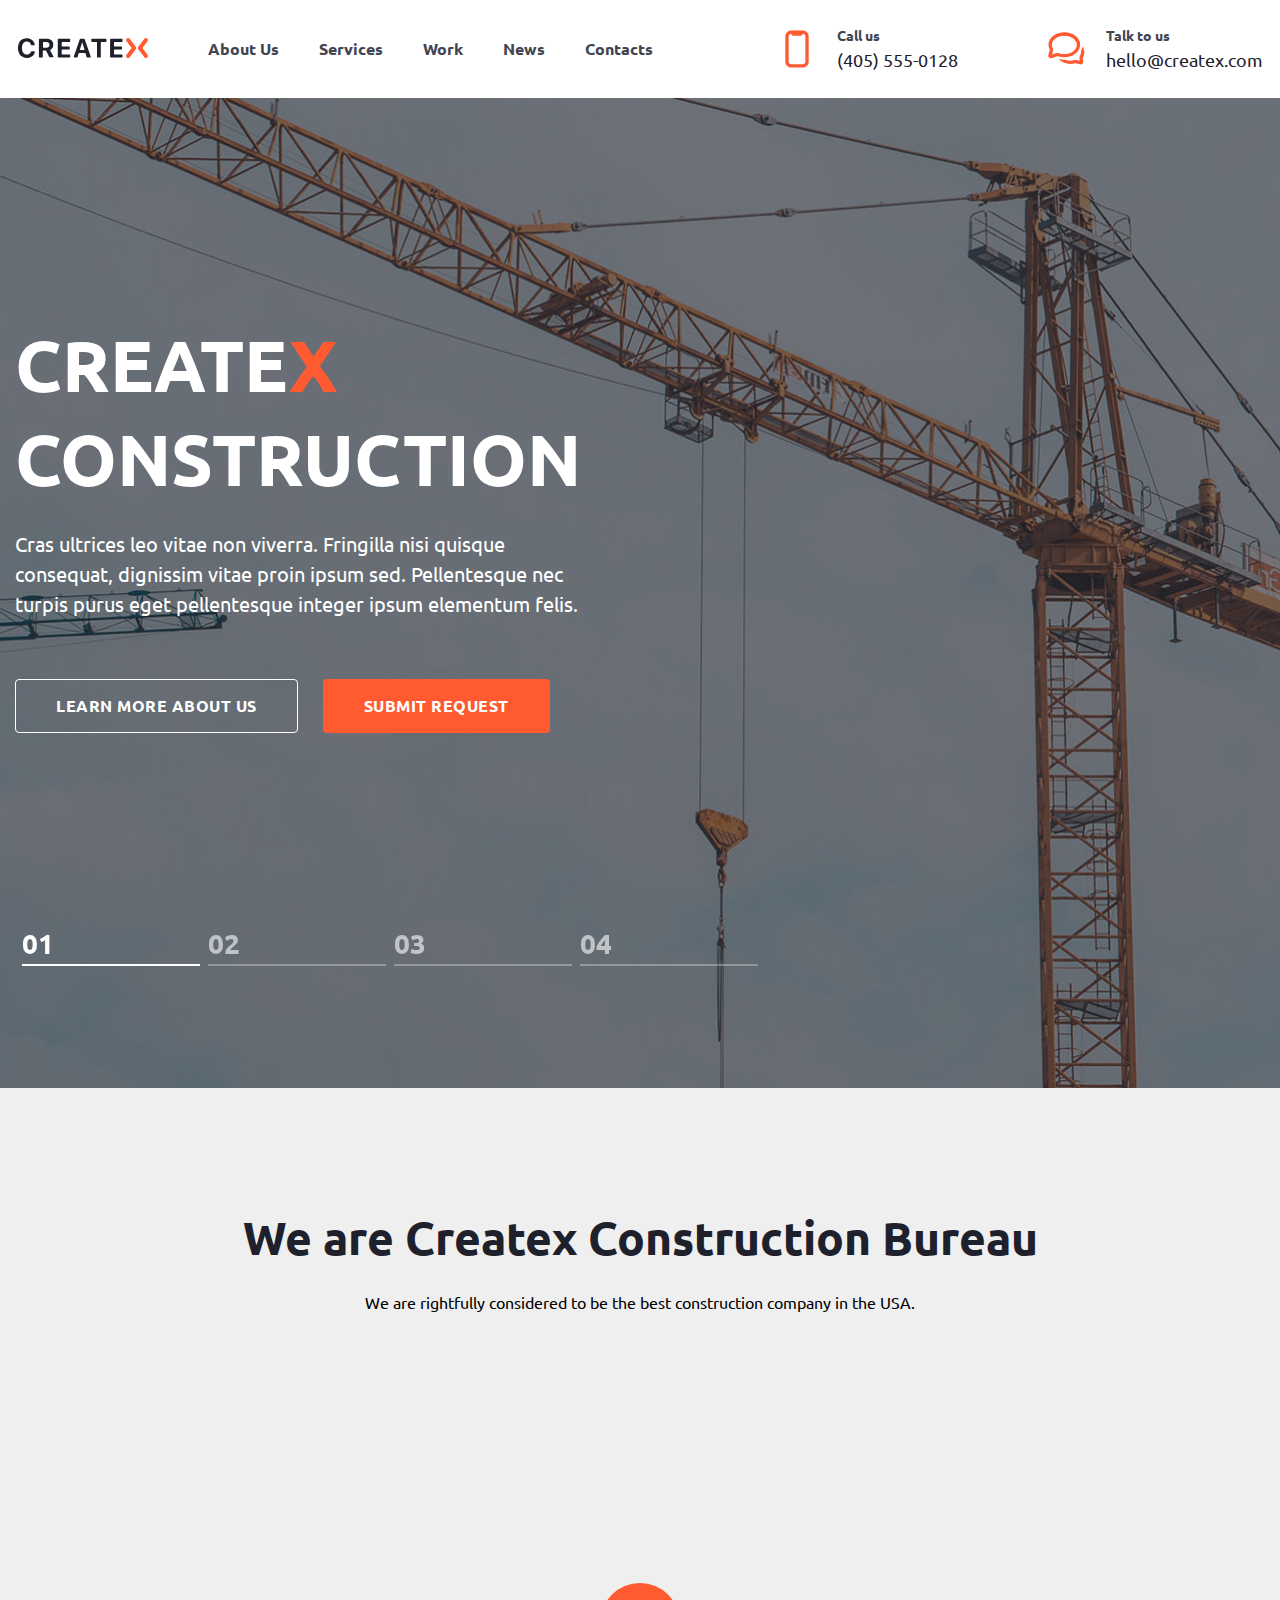
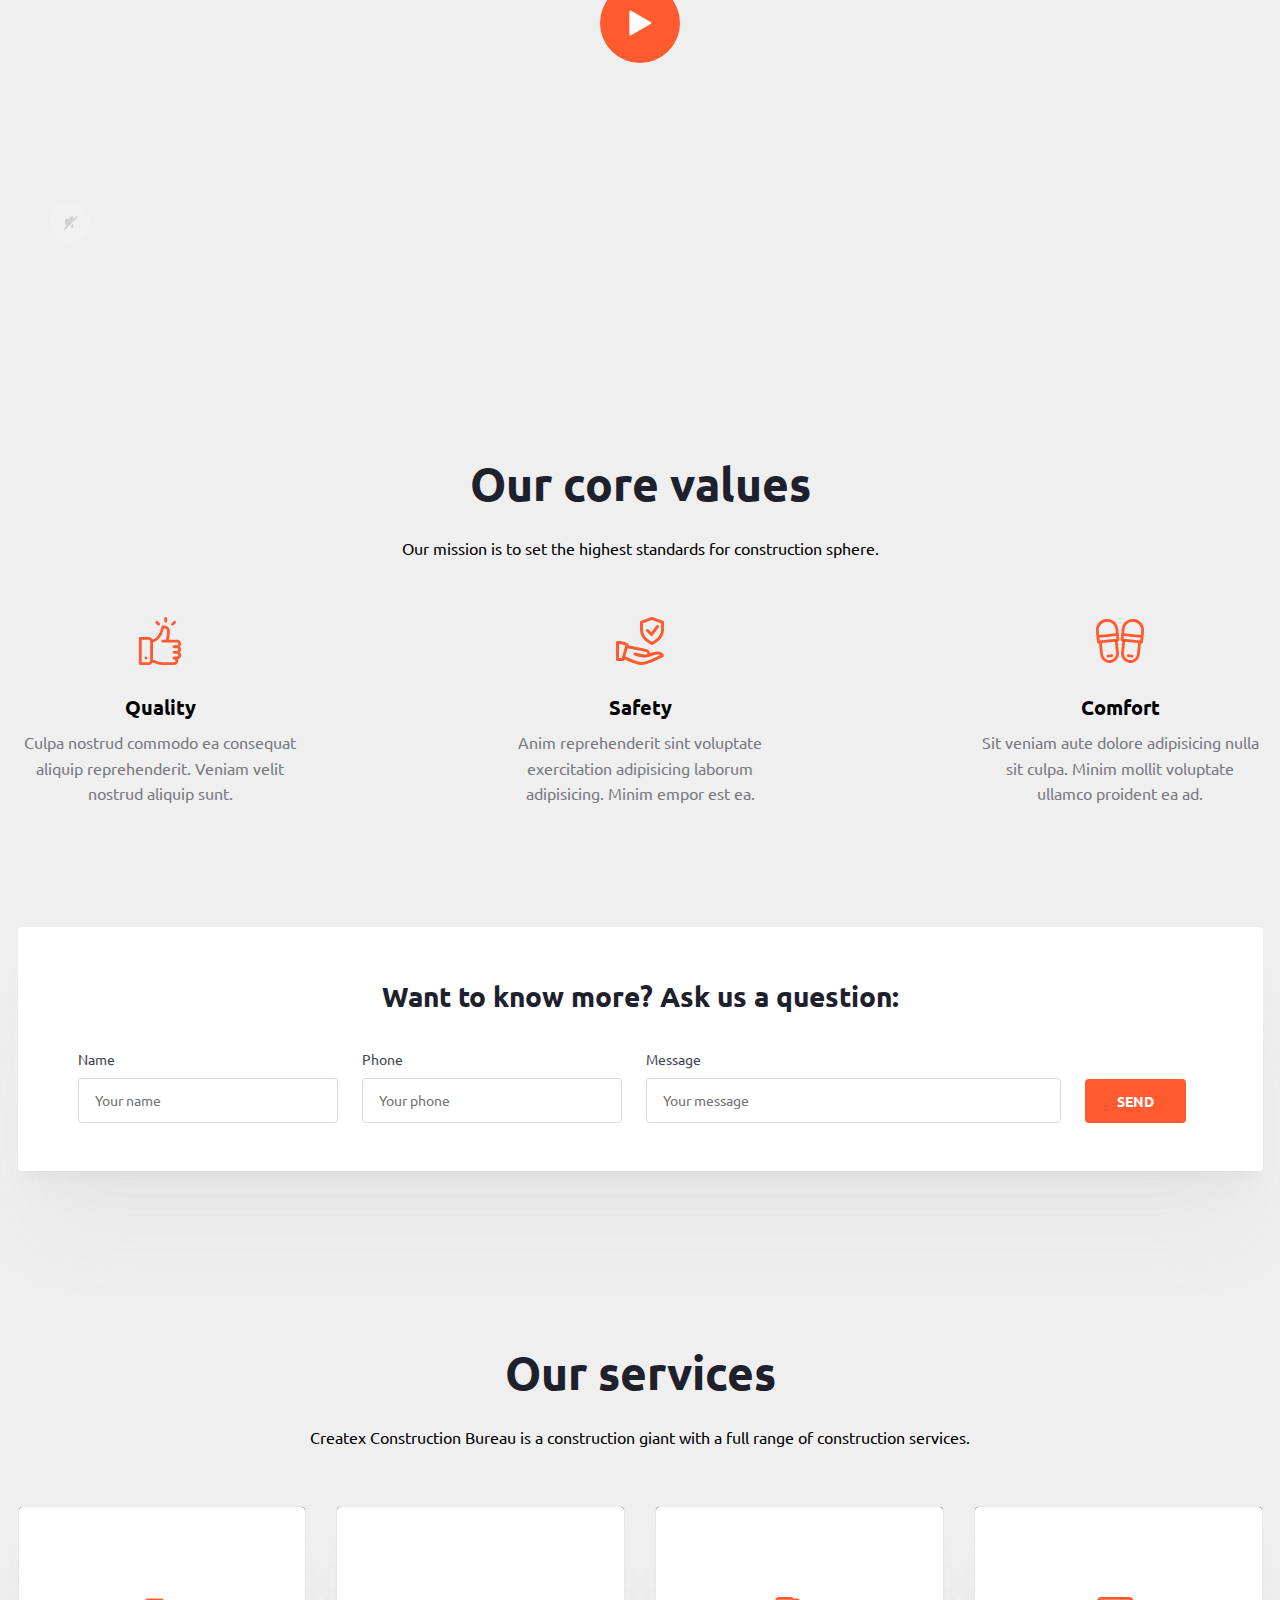
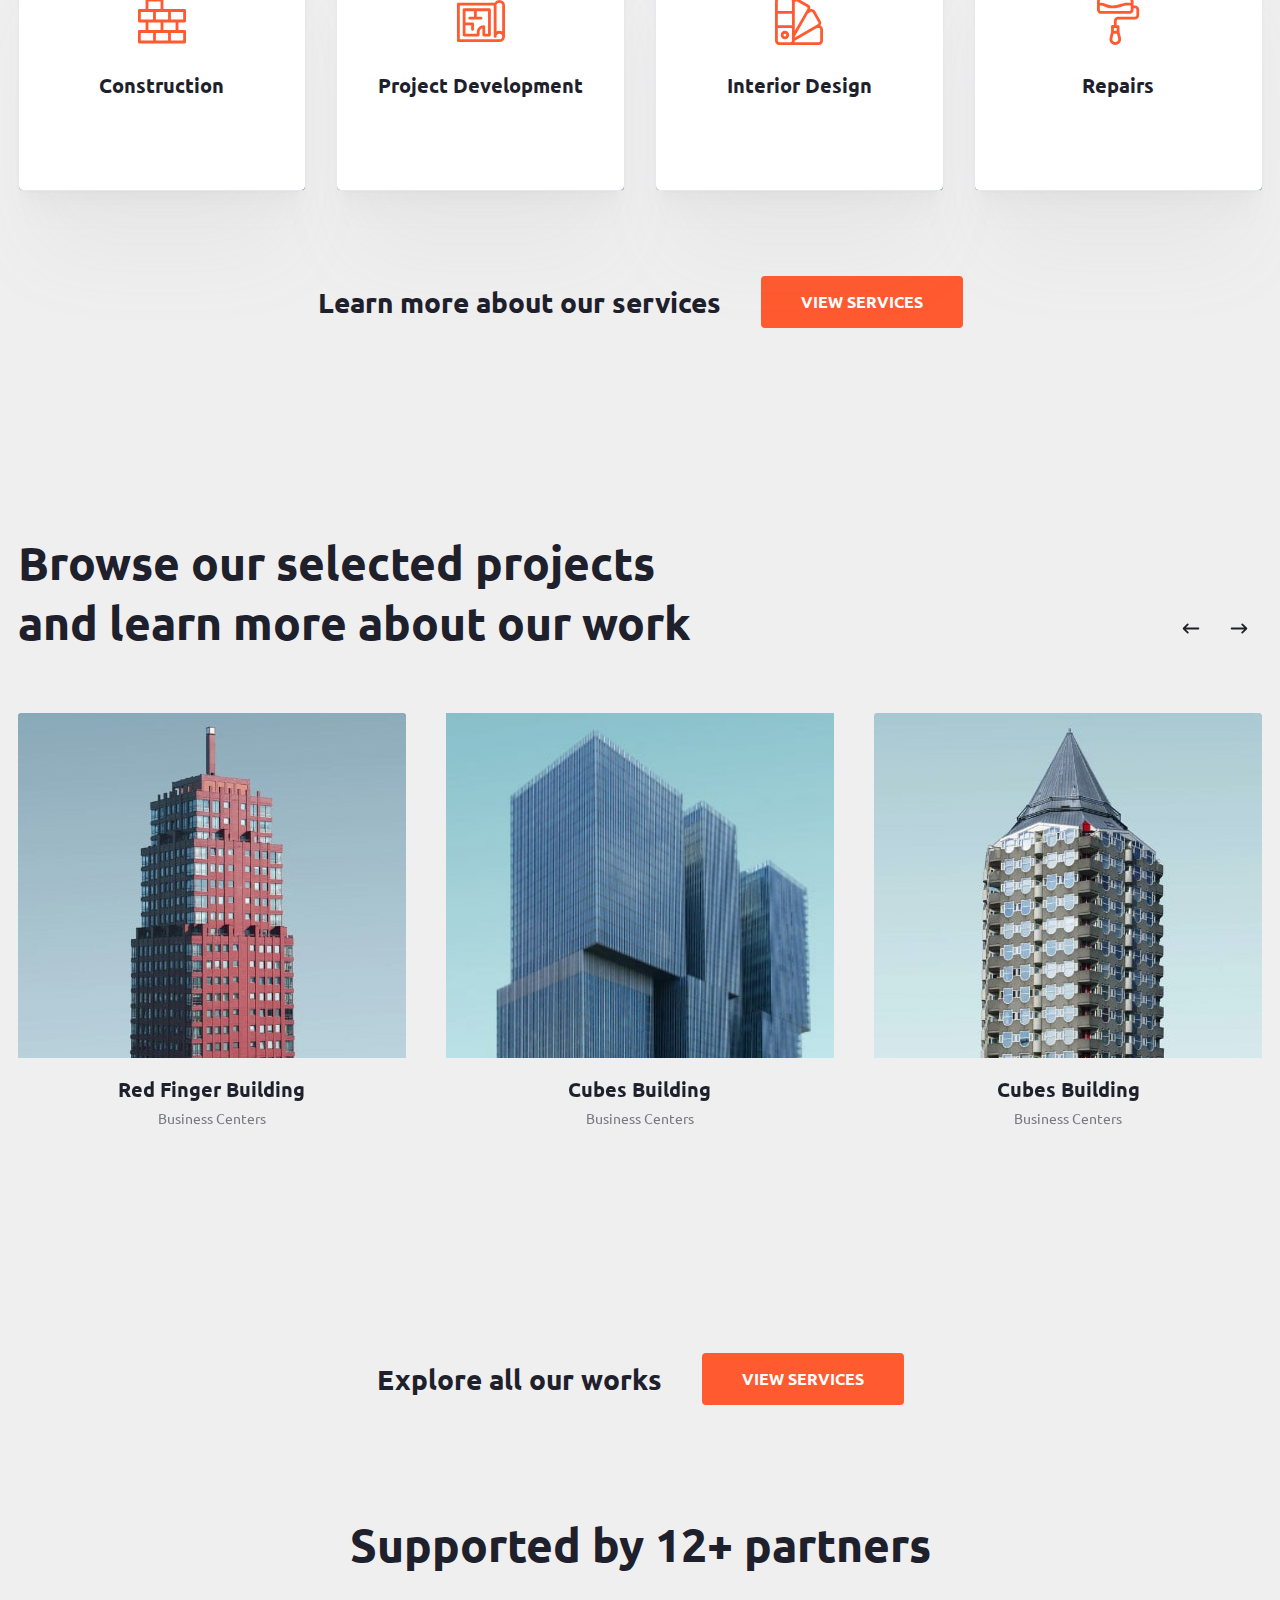
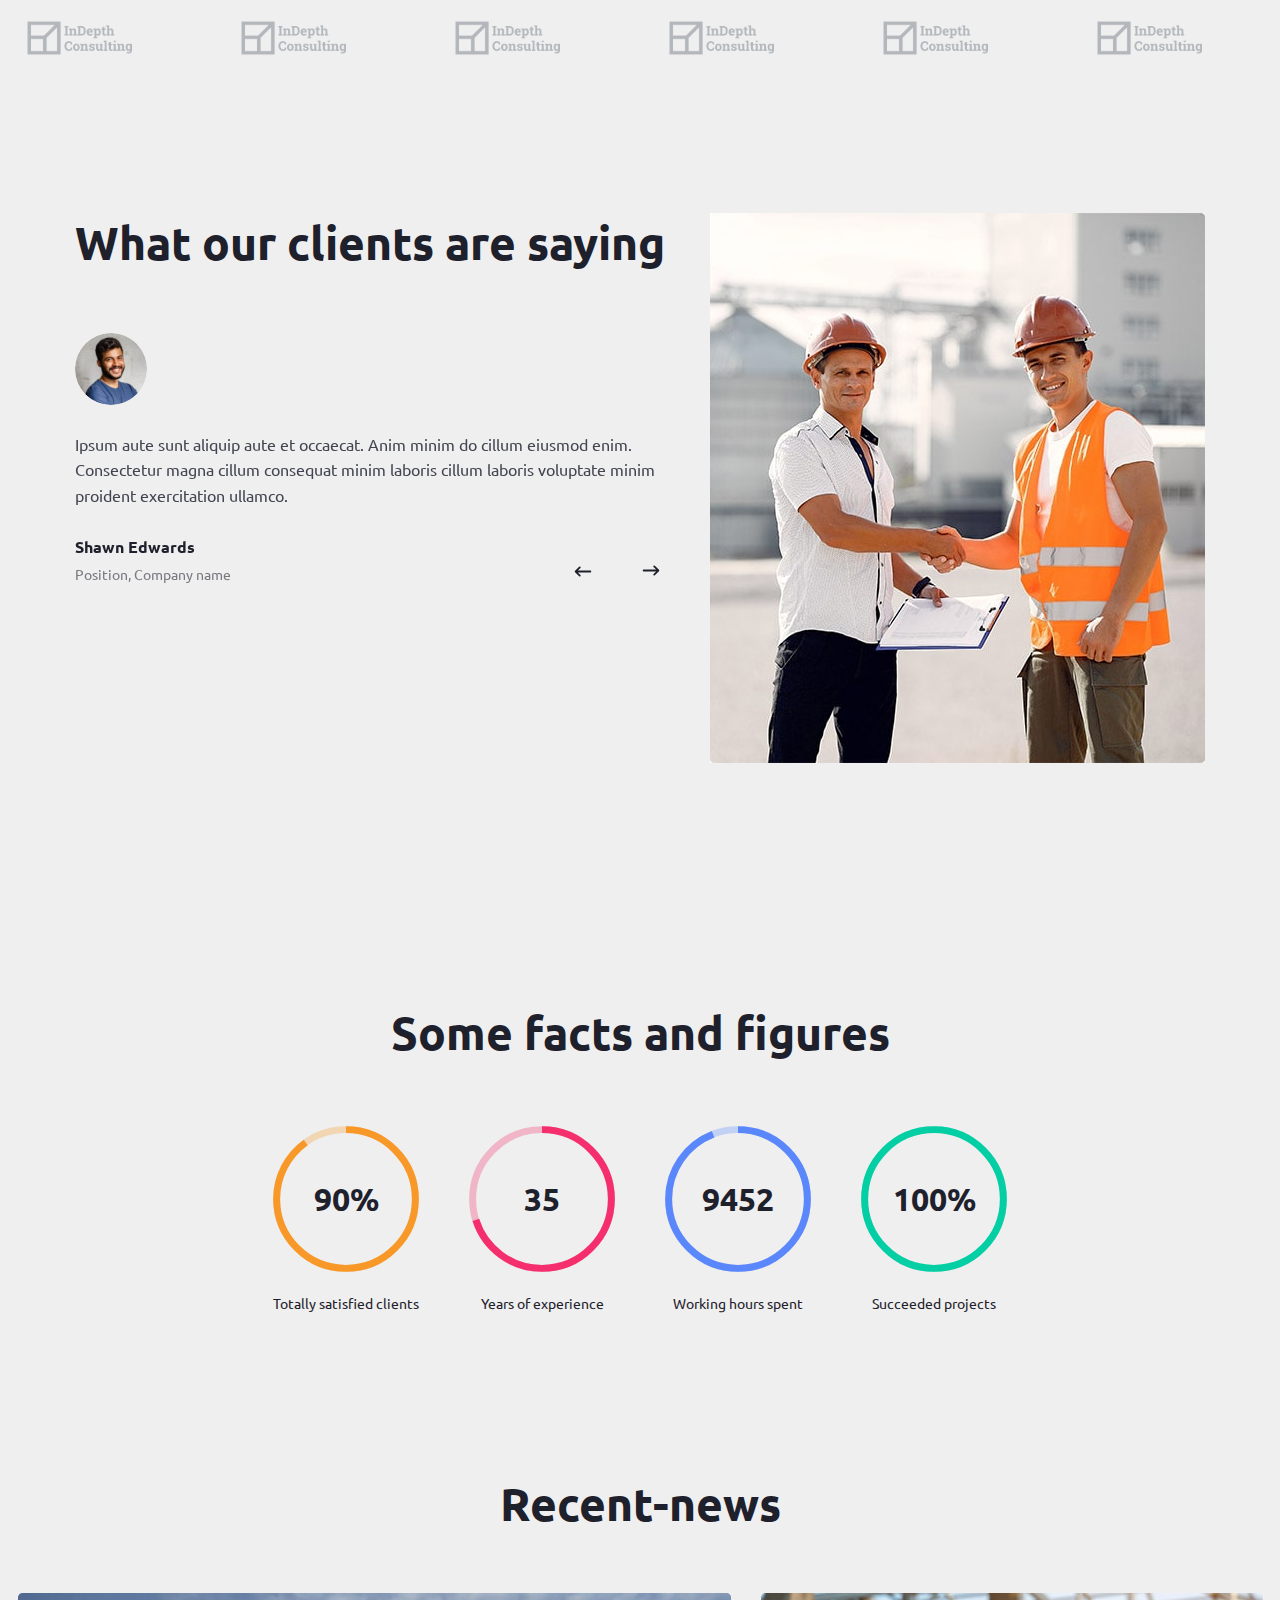
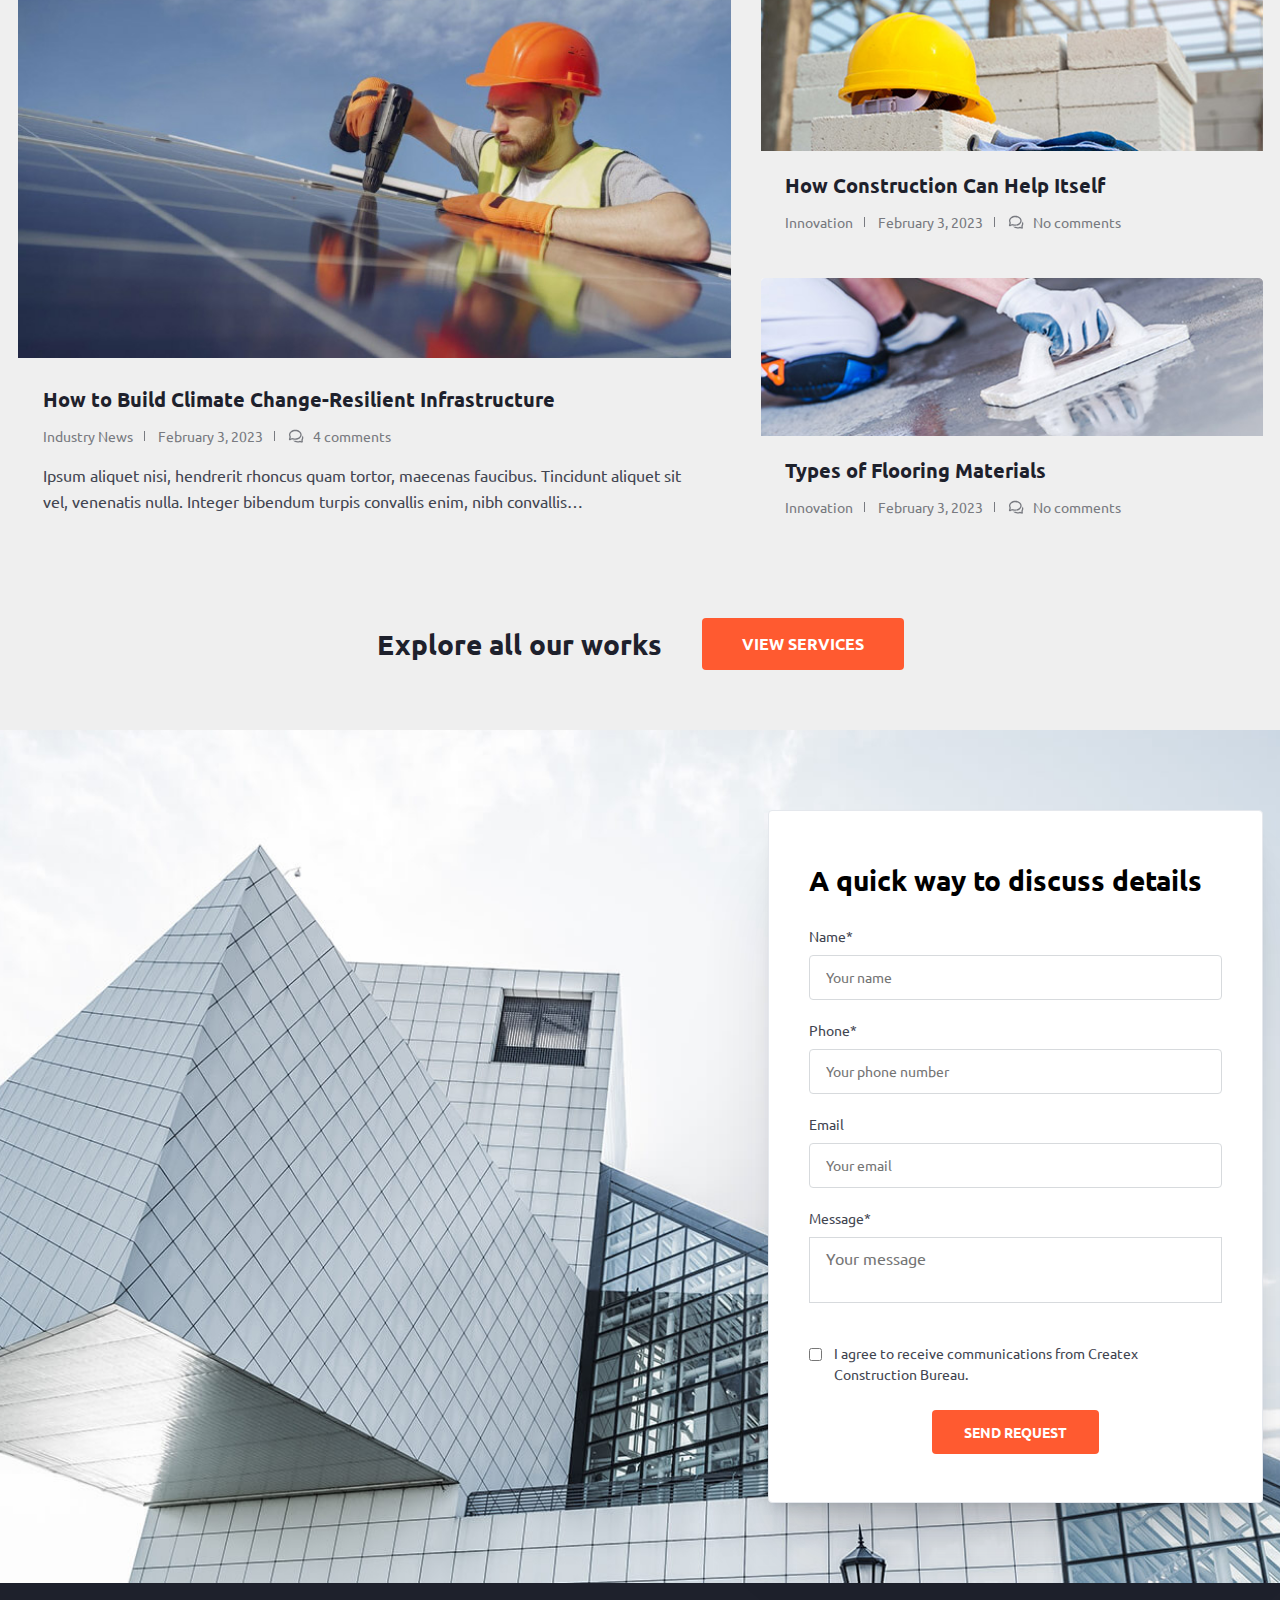
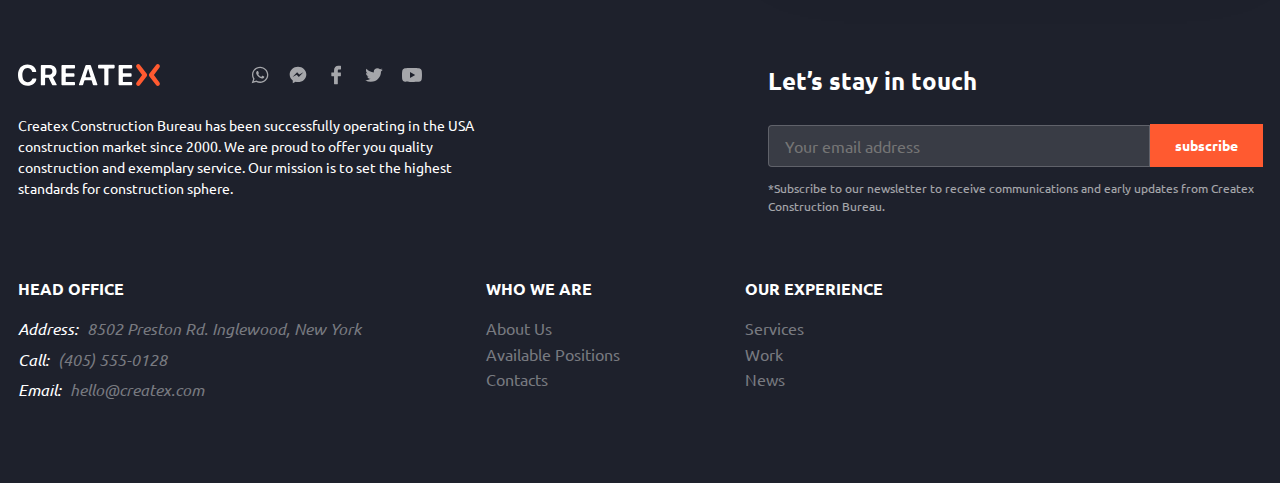
==== index.html @ d4c12b09 "add" ====
<!DOCTYPE html>
<html lang="en" class="page">

<head>
  <meta charset="UTF-8">
  <meta name="viewport" content="width=device-width, initial-scale=1.0">
  <link rel="shortcut icon" href="favicon.ico" type="image/x-icon">
  <meta http-equiv="X-UA-Compatible" content="ie=edge">
  <meta name="theme-color" content="#111111">
  <title>CreateX</title>
  <link rel="stylesheet" href="css/vendor.css">
  <link rel="stylesheet" href="css/main.css">
  <script defer src="js/main.js"></script>
</head>

<body class="page__body">
  <div class="site-container">
    <header class="header header--bg">
  <div class="container header__container">
    <a href="index.html" class="logo">
      <img src="img/logo.svg" alt="logo">
    </a>
    <div class="header__content">
      <nav class="nav" title="nav">
        <ul class="nav__list list-reset">
          <li class="nav__item"><a href="#" class="nav__link">About Us</a></li>
          <li class="nav__item"><a href="services-1.html" class="nav__link">Services</a></li>
          <li class="nav__item"><a href="#" class="nav__link">Work</a></li>
          <li class="nav__item"><a href="#" class="nav__link">News</a></li>
          <li class="nav__item"><a href="#" class="nav__link">Contacts</a></li>
        </ul>
      </nav>
      <div class="header__social">
        <a href="#" class="header__social-item header__social--tel">
          <span class="header__social-descr">Call us</span>
          <span class="header__social-text">(405) 555-0128</span>
        </a>
        <a href="#" class="header__social-item header__social--mail">
          <span class="header__social-descr">Talk to us</span>
          <span class="header__social-text">hello@createx.com</span>
        </a>
      </div>
    </div>
  </div>
</header>
    <main class="main">
      <section class="hero">
  <div class="hero__container">
    <h1 class="visually-hidden">construction</h1>
    <div class="hero__nav">
      <button class="hero__nav-item hero__nav--prev btn-reset">
        <svg class="">
          <use xlink:href="img/sprite.svg#arrow"></use>
        </svg>
      </button>
      <button class="hero__nav-item hero__nav--next btn-reset">
        <svg class="">
          <use xlink:href="img/sprite.svg#arrow"></use>
        </svg>
      </button>
    </div>
    <div class="swiper hero__slider">
      <div class="swiper-wrapper">
        <div class="swiper-slide">
          <div class="hero__slide">
            <div class="container">
              <div class="hero__content">
                <h2 class="hero__content-title">
                  CREATE<span class="hero__content--primary">X</span>
                  CONSTRUCTION
                </h2>
                <p class="hero__content-text">
                  Cras ultrices leo vitae non viverra. Fringilla nisi quisque consequat, dignissim vitae proin ipsum
                  sed.
                  Pellentesque nec turpis purus eget pellentesque integer ipsum elementum felis.
                </p>
                <div class="hero__content-btns hero__btns">
                  <button class="hero__btn btn-reset">
                    Learn more about us
                  </button>
                  <button class="hero__btn btn-reset hero__btn--primary">
                    SUBMIT REQUEST
                  </button>
                </div>
              </div>
            </div>
          </div>
        </div>
        <div class="swiper-slide">
          <div class="hero__slide">
            <div class="container">
              <div class="hero__content">
                <h2 class="hero__content-title">
                  CREATE<span class="hero__content--primary">X</span>
                  CONSTRUCTION
                </h2>
                <p class="hero__content-text">
                  Cras ultrices leo vitae non viverra. Fringilla nisi quisque consequat, dignissim vitae proin ipsum
                  sed.
                  Pellentesque nec turpis purus eget pellentesque integer ipsum elementum felis.
                </p>
                <div class="hero__content-btns hero__btns">
                  <button class="hero__btn btn-reset">
                    Learn more about us
                  </button>
                  <button class="hero__btn btn-reset hero__btn--primary">
                    SUBMIT REQUEST
                  </button>
                </div>
              </div>
            </div>
          </div>
        </div>
        <div class="swiper-slide">
          <div class="hero__slide">
            <div class="container">
              <div class="hero__content">
                <h2 class="hero__content-title">
                  CREATE<span class="hero__content--primary">X</span>
                  CONSTRUCTION
                </h2>
                <p class="hero__content-text">
                  Cras ultrices leo vitae non viverra. Fringilla nisi quisque consequat, dignissim vitae proin ipsum
                  sed.
                  Pellentesque nec turpis purus eget pellentesque integer ipsum elementum felis.
                </p>
                <div class="hero__content-btns hero__btns">
                  <button class="hero__btn btn-reset">
                    Learn more about us
                  </button>
                  <button class="hero__btn btn-reset hero__btn--primary">
                    SUBMIT REQUEST
                  </button>
                </div>
              </div>
            </div>
          </div>
        </div>
        <div class="swiper-slide">
          <div class="hero__slide">
            <div class="container">
              <div class="hero__content">
                <h2 class="hero__content-title">
                  CREATE<span class="hero__content--primary">X</span>
                  CONSTRUCTION
                </h2>
                <p class="hero__content-text">
                  Cras ultrices leo vitae non viverra. Fringilla nisi quisque consequat, dignissim vitae proin ipsum
                  sed.
                  Pellentesque nec turpis purus eget pellentesque integer ipsum elementum felis.
                </p>
                <div class="hero__content-btns hero__btns">
                  <button class="hero__btn btn-reset">
                    Learn more about us
                  </button>
                  <button class="hero__btn btn-reset hero__btn--primary">
                    SUBMIT REQUEST
                  </button>
                </div>
              </div>
            </div>
          </div>
        </div>
      </div>
    </div>
    <div class="swiper-pagination hero__pag"></div>
  </div>
</section>

      <section class="about">
  <div class="container">
    <h2 class="about__title title">We are Createx Construction Bureau</h2>
    <p class="about__under-title under-title">
      We are rightfully considered to be the best construction company in the
      USA.
    </p>
    <div class="about__video">
      <button class="btn-reset about__video-play">
        <svg class="">
          <use xlink:href="img/sprite.svg#play"></use>
        </svg>
      </button>
      <button class="btn-reset about__video-mute">
        <svg class="">
          <use xlink:href="img/sprite.svg#mute"></use>
        </svg>
      </button>
      <video src="about-video.mp4" class="about__video-item" loop muted preload="metadata"></video>
    </div>
  </div>
</section>

      <section class="mission">
  <div class="container">
    <h2 class="mission__title title">Our core values</h2>
    <p class="mission__sub-title sub-title">
      Our mission is to set the highest standards for construction sphere.
    </p>
    <ul class="mission__content list-reset">
      <li class="mission__item mission__item--quality">
        <h3 class="mission__item-title">Quality</h3>
        <p class="mission__item-text block-text">
          Culpa nostrud commodo ea consequat aliquip reprehenderit. Veniam velit nostrud aliquip sunt.
        </p>
      </li>
      <li class="mission__item mission__item--safety">
        <h3 class="mission__item-title">Safety</h3>
        <p class="mission__item-text block-text">
          Anim reprehenderit sint voluptate exercitation adipisicing laborum adipisicing. Minim empor est ea.
        </p>
      </li>
      <li class="mission__item mission__item--comfort">
        <h3 class="mission__item-title">Comfort</h3>
        <p class="mission__item-text block-text">
          Sit veniam aute dolore adipisicing nulla sit culpa. Minim mollit voluptate ullamco proident ea ad.
        </p>
      </li>
    </ul>
    <form action="#" class="know-form">
      <h3 class="know-form__title">Want to know more? Ask us a question:</h3>
      <div class="know-form__wrapper">
        <label class="know-form__label">
          <span class="know-form__caption form-caption">Name</span>
          <input type="text" name="name" class="input-reset know-form__input form-input" placeholder="Your name">
        </label>
        <label class="know-form__label">
          <span class="know-form__caption form-caption">Phone</span>
          <input type="text" name="phone" class="input-reset know-form__input form-input" placeholder="Your phone">
        </label>
        <label class="know-form__label know-form__label--big">
          <span class="know-form__caption form-caption">Message</span>
          <input type="text" name="message" class="input-reset know-form__input form-input" placeholder="Your message">
        </label>
        <button class="btn-reset know-form__btn form-btn">send</button>
      </div>
    </form>
  </div>
</section>
      <section class="services">
  <div class="container">
    <h2 class="services__title title">Our services</h2>
    <p class="services__sub-title sub-title">
      Createx Construction Bureau is a construction giant with a full range of construction services.
    </p>
    <ul class="services__list list-reset">
      <li class="services__item services__item--construction">
        <div class="services__item-content">
          <svg class="">
            <use xlink:href="img/sprite.svg#construction"></use>
          </svg>
          <p class="services__item-text">
            Construction
          </p>
        </div>
      </li>
      <li class="services__item services__item--plan">
        <div class="services__item-content">
          <svg class="">
            <use xlink:href="img/sprite.svg#plan"></use>
          </svg>
          <p class="services__item-text">
            Project Development
          </p>
        </div>
      </li>
      <li class="services__item services__item--design">
        <div class="services__item-content">
          <svg class="">
            <use xlink:href="img/sprite.svg#design"></use>
          </svg>
          <p class="services__item-text">
            Interior Design
          </p>
        </div>
      </li>
      <li class="services__item services__item--repairs">
        <div class="services__item-content">
          <svg class="">
            <use xlink:href="img/sprite.svg#repairs"></use>
          </svg>
          <p class="services__item-text">
            Repairs
          </p>
        </div>
      </li>
    </ul>
    <div class="section-under">
      <p class="section-under__text">Learn more about our services</p>
      <button class="btn btn-reset">View services</button>
    </div>
  </div>
</section>

      <section class="portfolio">
  <div class="container">
    <div class="portfolio__head">
      <h2 class="portfolio__title title">
        Browse our selected projects
        and learn more about our work
      </h2>
      <div class="portfolio__nav">
        <button class="portfolio__next slider-controll btn-reset">
          <svg class="">
            <use xlink:href="img/sprite.svg#arrow"></use>
          </svg>
        </button>
        <button class="portfolio__prev slider-controll btn-reset">
          <svg class="">
            <use xlink:href="img/sprite.svg#arrow"></use>
          </svg>
        </button>
      </div>
    </div>
    <div class="swiper portfolio__slider">
      <div class="swiper-wrapper">
        <div class="swiper-slide">
          <img src="img/portfolio/1.jpg" alt="portfolio img" class="portfolio__slider-img">
          <div class="portfolio__slider-content">
            <h3 class="portfolio__slider-title">Red Finger Building</h3>
            <p class="portfolio__slider-text">Business Centers</p>
            <button class="portfolio__slider-btn btn-reset second-btn">View Project</button>
          </div>
        </div>
        <div class="swiper-slide">
          <img src="img/portfolio/2.jpg" alt="portfolio img" class="portfolio__slider-img">
          <div class="portfolio__slider-content">
            <h3 class="portfolio__slider-title">Cubes Building</h3>
            <p class="portfolio__slider-text">Business Centers</p>
            <button class="portfolio__slider-btn btn-reset second-btn">View Project</button>
          </div>
        </div>
        <div class="swiper-slide">
          <img src="img/portfolio/3.jpg" alt="portfolio img" class="portfolio__slider-img">
          <div class="portfolio__slider-content">
            <h3 class="portfolio__slider-title">Cubes Building</h3>
            <p class="portfolio__slider-text">Business Centers</p>
            <button class="portfolio__slider-btn btn-reset second-btn">View Project</button>
          </div>
        </div>
      </div>
    </div>
    <div class="section-under">
      <p class="section-under__text">Explore all our works</p>
      <button class="btn btn-reset">View services</button>
    </div>
  </div>
</section>
      <section class="partners">
  <div class="container">
    <h2 class="partners__title title">Supported by 12+ partners</h2>
    <ul class="partners__list list-reset">
      <li class="partners__item">
        <a href="#" class="partners__link">
          <img src="img/partners-1.svg" alt="partners logo">
        </a>
      </li>
      <li class="partners__item">
        <a href="#" class="partners__link">
          <img src="img/partners-1.svg" alt="partners logo">
        </a>
      </li>
      <li class="partners__item">
        <a href="#" class="partners__link">
          <img src="img/partners-1.svg" alt="partners logo">
        </a>
      </li>
      <li class="partners__item">
        <a href="#" class="partners__link">
          <img src="img/partners-1.svg" alt="partners logo">
        </a>
      </li>
      <li class="partners__item">
        <a href="#" class="partners__link">
          <img src="img/partners-1.svg" alt="partners logo">
        </a>
      </li>
      <li class="partners__item">
        <a href="#" class="partners__link">
          <img src="img/partners-1.svg" alt="partners logo">
        </a>
      </li>
    </ul>
  </div>
</section>

      <section class="clients">
  <div class="container clients__container">
    <div class="clients__content">
      <h2 class="clients__title title">What our clients are saying</h2>
      <div class="swiper clients__slider">
        <div class="swiper-wrapper">
          <div class="swiper-slide">
            <div class="clients__slider-item">
              <img src="img/avatar.png" alt="avatar" class="clients__slider-avatar">
              <p class="clients__slider-text block-text">
                Ipsum aute sunt aliquip aute et occaecat. Anim minim do cillum eiusmod enim. Consectetur magna cillum
                consequat minim laboris cillum laboris voluptate minim proident exercitation ullamco.
              </p>
              <span class="clients__slider-name">Shawn Edwards</span>
              <span class="clients__slider-pos">Position, Company name</span>
            </div>
          </div>
          <div class="swiper-slide">
            <div class="clients__slider-item">
              <img src="img/avatar.png" alt="avatar" class="clients__slider-avatar">
              <p class="clients__slider-text block-text">
                Ipsum aute sunt aliquip aute et occaecat. Anim minim do cillum eiusmod enim. Consectetur magna cillum
                consequat minim laboris cillum laboris voluptate minim proident exercitation ullamco.
              </p>
              <span class="clients__slider-name">Shawn Edwards</span>
              <span class="clients__slider-pos">Position, Company name</span>
            </div>
          </div>
        </div>
      </div>
      <div class="clients__nav">
        <button class="clients__nav-prev btn-reset slider-controll">
          <svg class="">
            <use xlink:href="img/sprite.svg#arrow"></use>
          </svg>
        </button>
        <button class="clients__nav-next btn-reset slider-controll">
          <svg class="">
            <use xlink:href="img/sprite.svg#arrow"></use>
          </svg>
        </button>
      </div>
    </div>
    <div class="clients__img">
      <img src="img/clients.jpg" alt="clients">
    </div>
  </div>
</section>
      <section class="facts">
  <div class="container">
    <h2 class="title facts__title">Some facts and figures</h2>
    <ul class="list-reset facts__list">
      <li class="facts__item">
        <div class="facts-element">
          <div class="facts-element__circle facts-element__circle--one-color" data-percent="90">
            <svg class="circle-anim" viewBox="-10 -10 320 320">
              <circle class="progress-bg" r="150" cx="150" cy="150" fill="none" stroke-width="15">
              </circle>
              <circle class="progress" r="150" cx="150" cy="150" fill="none" stroke-width="15">
              </circle>
            </svg>
            <div class="facts-element__value">98%</div>
          </div>
          <span class="facts-element__text">Totally satisfied clients</span>
        </div>
      </li>
      <li class="facts__item">
        <div class="facts-element">
          <div class="facts-element__circle facts-element__circle--two-color" data-percentage="true" data-full="50"
            data-value="35">
            <svg class="circle-anim" viewBox="-10 -10 320 320">
              <circle class="progress-bg" r="150" cx="150" cy="150" fill="none" stroke="yellow" stroke-width="15">
              </circle>
              <circle class="progress" r="150" cx="150" cy="150" fill="none" stroke="crimson" stroke-width="15">
              </circle>
            </svg>
            <div class="facts-element__value">98%</div>
          </div>
          <span class="facts-element__text">Years of experience</span>
        </div>
      </li>
      <li class="facts__item">
        <div class="facts-element">
          <div class="facts-element__circle facts-element__circle--three-color" data-percentage="true" data-full="10000"
            data-value="9452">
            <svg class="circle-anim" viewBox="-10 -10 320 320">
              <circle class="progress-bg" r="150" cx="150" cy="150" fill="none" stroke="yellow" stroke-width="15">
              </circle>
              <circle class="progress" r="150" cx="150" cy="150" fill="none" stroke="crimson" stroke-width="15">
              </circle>
            </svg>
            <div class="facts-element__value">98%</div>
          </div>
          <span class="facts-element__text">Working hours spent</span>
        </div>
      </li>
      <li class="facts__item">
        <div class="facts-element">
          <div class="facts-element__circle facts-element__circle--four-color" data-percent="100">
            <svg class="circle-anim" viewBox="-10 -10 320 320">
              <circle class="progress-bg" r="150" cx="150" cy="150" fill="none" stroke="yellow" stroke-width="15">
              </circle>
              <circle class="progress" r="150" cx="150" cy="150" fill="none" stroke="crimson" stroke-width="15">
              </circle>
            </svg>
            <div class="facts-element__value">98%</div>
          </div>
          <span class="facts-element__text">Succeeded projects</span>
        </div>
      </li>
    </ul>
  </div>
</section>
      <section class="recent-news">
  <div class="container">
    <h2 class="recent-news__title title">
      Recent-news
    </h2>
    <ul class="recent-news__list list-reset">
      <li class="recent-news__item">
        <article class="recent-article">
          <img src="img/article-1.jpg" alt="article img">
          <div class="recent-article__content">
            <h3 class="recent-article__title">
              How to Build Climate Change-Resilient Infrastructure
            </h3>
            <div class="recent-article__info">
              <a href="#" class="recent-article__item">
                Industry News
              </a>
              <time class="recent-article__item" datetime="2023-02-04 19:00">
                February 3, 2023
              </time>
              <span class="recent-article__item recent-article--comments">
                4 comments
              </span>

            </div>
            <p class="recent-article__descr block-text">
              Ipsum aliquet nisi, hendrerit rhoncus quam tortor, maecenas faucibus. Tincidunt aliquet sit vel, venenatis
              nulla. Integer bibendum turpis convallis enim, nibh convallis…
            </p>
          </div>
        </article>
      </li>
      <li class="recent-news__item">
        <article class="recent-article">
          <img src="img/article-2.jpg" alt="article img">
          <div class="recent-article__content recent-article__content--small">
            <h3 class="recent-article__title">
              How Construction Can Help Itself
            </h3>
            <div class="recent-article__info">
              <a href="#" class="recent-article__item">
                Innovation
              </a>
              <time class="recent-article__item" datetime="2023-02-04 19:00">
                February 3, 2023
              </time>
              <span class="recent-article__item recent-article--comments">
                No comments
              </span>
            </div>
          </div>
        </article>
      </li>
      <li class="recent-news__item">
        <article class="recent-article">
          <img src="img/article-3.jpg" alt="article img">
          <div class="recent-article__content recent-article__content--small">
            <h3 class="recent-article__title">
              Types of Flooring Materials
            </h3>
            <div class="recent-article__info">
              <a href="#" class="recent-article__item">
                Innovation
              </a>
              <time class="recent-article__item" datetime="2023-02-04 19:00">
                February 3, 2023
              </time>
              <span class="recent-article__item recent-article--comments">
                No comments
              </span>
            </div>
          </div>
        </article>
      </li>
    </ul>
    <div class="section-under">
      <p class="section-under__text">Explore all our works</p>
      <button class="btn btn-reset">View services</button>
    </div>
  </div>
</section>
      <section class="contacts">
  <div class="container contacts__container">
    <h2 class="visually-hidden">contacts</h2>
    <div class="contacts__content">
      <h3 class="form__contacts-title">A quick way to discuss details</h3>
      <form action="#" class="form__contacts">
        <label class="form__contacts-label">
          <span class="form__contacts-caption form-caption">Name*</span>
          <input type="text" name="name" class="input-reset form-input form__contacts-input" placeholder="Your name">
        </label>
        <label class="form__contacts-label">
          <span class="form__contacts-caption form-caption">Phone*</span>
          <input type="tel" name="phone" class="input-reset form-input form__contacts-input"
            placeholder="Your phone number">
        </label>
        <label class="form__contacts-label">
          <span class="form__contacts-caption form-caption">Email</span>
          <input type="email" name="email" class="input-reset form-input form__contacts-input" placeholder="Your email">
        </label>
        <label class="form__contacts-label">
          <span class="form__contacts-caption form-caption">Message*</span>
          <textarea class="form__contacts-text" name="message" placeholder="Your message"></textarea>
        </label>
        <label class="form__contacts-check">
          <input type="checkbox">
          <span class="form__contacts-info">
            I agree to receive communications from Createx Construction Bureau.
          </span>
        </label>
        <button class="btn-reset form__btn form-btn form__contacts-btn">send request</button>
      </form>
    </div>
  </div>
</section>
    </main>
    <footer class="footer">
  <div class="container">
    <div class="footer__top">
      <div class="footer__top-left">
        <div class="footer__left-content">
          <a href="footer__logo">
            <img src="img/footer-logo.svg" alt="logo">
          </a>
          <ul class="list-reset footer-social">
            <li class="footer-social__list">
              <a href="#" class="footer-social__item">
                <svg class="">
                  <use xlink:href="img/sprite.svg#whatsapp"></use>
                </svg>
              </a>
            </li>
            <li class="footer-social__list">
              <a href="#" class="footer-social__item">
                <svg class="">
                  <use xlink:href="img/sprite.svg#messanger"></use>
                </svg>
              </a>
            </li>
            <li class="footer-social__list">
              <a href="#" class="footer-social__item">
                <svg class="">
                  <use xlink:href="img/sprite.svg#facebook"></use>
                </svg>
              </a>
            </li>
            <li class="footer-social__list">
              <a href="#" class="footer-social__item">
                <svg class="">
                  <use xlink:href="img/sprite.svg#twitter"></use>
                </svg>
              </a>
            </li>
            <li class="footer-social__list">
              <a href="#" class="footer-social__item">
                <svg class="">
                  <use xlink:href="img/sprite.svg#youtube"></use>
                </svg>
              </a>
            </li>
          </ul>
        </div>
        <p class="footer__left-descr">
          Createx Construction Bureau has been successfully operating in the USA construction market since 2000. We are
          proud to offer you quality construction and exemplary service. Our mission is to set the highest standards for
          construction sphere.
        </p>
      </div>
      <div class="footer__top-right">
        <h2 class="footer__right-title">Let’s stay in touch</h2>
        <form action="#" class="footer-form">
          <label class="footer-form__label">
            <input type="email" name="mail" class="input-reset footer-form__input" placeholder="Your email address">
          </label>
          <button class="btn-reset footer-form__btn">subscribe</button>
        </form>
        <p class="footer__right-text">
          *Subscribe to our newsletter to receive communications and early updates from Createx Construction Bureau.
        </p>
      </div>
    </div>
    <div class="footer__center">
      <div class="footer__adress">
        <h3 class="footer__center-title">HEAD OFFICE</h3>
        <address class="footer-adress__content">
          <span class="footer-adress__item">
            <span class="footer-adress__name">Address:</span>
            8502 Preston Rd. Inglewood, New York
          </span>
          <span class="footer-adress__item">
            <span class="footer-adress__name">Call:</span>
            (405) 555-0128
          </span>
          <span class="footer-adress__item">
            <span class="footer-adress__name">Email:</span>
            hello@createx.com
          </span>
        </address>
      </div>
      <div class="footer__center-item">
        <h3 class="footer__center-title">WHO WE ARE</h3>
        <ul class="footer__list list-reset">
          <li class="footer__item">
            <a href="#" class="footer__link">
              About Us
            </a>
          </li>
          <li class="footer__item">
            <a href="#" class="footer__link">
              Available Positions
            </a>
          </li>
          <li class="footer__item">
            <a href="#" class="footer__link">
              Contacts
            </a>
          </li>
        </ul>
      </div>
      <div class="footer__center-item">
        <h3 class="footer__center-title">OUR EXPERIENCE</h3>
        <ul class="footer__list list-reset">
          <li class="footer__item">
            <a href="#" class="footer__link">
              Services
            </a>
          </li>
          <li class="footer__item">
            <a href="#" class="footer__link">
              Work
            </a>
          </li>
          <li class="footer__item">
            <a href="#" class="footer__link">
              News
            </a>
          </li>
        </ul>
      </div>
    </div>
  </div>
</footer>

  </div>
</body>

</html>
---- css/main.css ----
@import url("https://fonts.googleapis.com/css2?family=Lato:wght@700;900&family=Ubuntu:wght@400;700&display=swap");
:root {
  --font-family: "Ubuntu", sans-serif;
  --content-width: 1245px;
  --container-offset: 15px;
  --container-width: calc(var(--content-width) + (var(--container-offset) * 2));
  --color-white: #fff;
  --color-primary: #ff5a30;
  --color-gray: #787a80;
  --color-black: #1e212c;
  --color-mako: #424551;
  --color-warning: #f89828;
  --color-manatee: #9a9ca5;
  --hero-slider-speed: 500;
}

/* stylelint-disable */ /* stylelint-disable */ /* stylelint-disable */
.custom-checkbox__field:checked + .custom-checkbox__content::after {
  opacity: 1;
}

.custom-checkbox__field:focus + .custom-checkbox__content::before {
  outline: 2px solid #f00;
  outline-offset: 2px;
}

.custom-checkbox__field:disabled + .custom-checkbox__content {
  opacity: 0.4;
  pointer-events: none;
}

/* stylelint-disable */ /* stylelint-disable */ /* stylelint-disable value-keyword-case */
html {
  -webkit-box-sizing: border-box;
  box-sizing: border-box;
}

*,
*::before,
*::after {
  -webkit-box-sizing: inherit;
  box-sizing: inherit;
}

.page {
  height: 100%;
  font-family: var(--font-family, sans-serif);
  -webkit-text-size-adjust: 100%;
}

.page__body {
  margin: 0;
  min-width: 320px;
  min-height: 100%;
  font-size: 16px;
  background: rgba(229, 229, 229, 0.6);
}

img {
  height: auto;
  max-width: 100%;
  -o-object-fit: cover;
  object-fit: cover;
}

a {
  text-decoration: none;
}

.site-container {
  overflow: hidden;
}

.is-hidden {
  display: none !important; /* stylelint-disable-line declaration-no-important */
}

.btn-reset {
  border: none;
  padding: 0;
  background-color: transparent;
  cursor: pointer;
}

.list-reset {
  list-style: none;
  margin: 0;
  padding: 0;
}

.input-reset {
  -webkit-appearance: none;
  -moz-appearance: none;
  appearance: none;
  border: none;
  border-radius: 0;
  background-color: #fff;
}
.input-reset::-webkit-search-decoration, .input-reset::-webkit-search-cancel-button, .input-reset::-webkit-search-results-button, .input-reset::-webkit-search-results-decoration {
  display: none;
}

.visually-hidden {
  position: absolute;
  overflow: hidden;
  margin: -1px;
  border: 0;
  padding: 0;
  width: 1px;
  height: 1px;
  clip: rect(0 0 0 0);
}

.container {
  margin: 0 auto;
  padding: 0 var(--container-offset);
  max-width: var(--container-width);
}

.js-focus-visible :focus:not(.focus-visible) {
  outline: none;
}

.centered {
  text-align: center;
}

.dis-scroll {
  position: fixed;
  left: 0;
  top: 0;
  overflow: hidden;
  width: 100%;
  height: 100vh;
  -ms-scroll-chaining: none;
  overscroll-behavior: none;
}

.page--ios .dis-scroll {
  position: relative;
}

.title {
  margin: 0;
  font-style: normal;
  font-weight: 700;
  font-size: 46px;
  line-height: 130%;
  color: var(--color-black);
}
@media (max-width: 576px) {
  .title {
    font-size: 29px;
  }
}

.sud-title {
  margin: 0;
  font-style: normal;
  font-weight: 400;
  font-size: 18px;
  line-height: 150%;
  color: var(--color-gray);
}

.block-text {
  margin: 0;
  font-style: normal;
  font-weight: 400;
  font-size: 16px;
  line-height: 160%;
}

.form-input {
  padding: 11px 16px;
  border: 1px solid #d7dadd;
  border-radius: 4px;
  font-style: normal;
  font-weight: 400;
  font-size: 14px;
  line-height: 150%;
  color: var(--color-gray);
}

.form-caption {
  font-style: normal;
  font-weight: 400;
  font-size: 14px;
  line-height: 150%;
  color: var(--color-mako);
}

.page-title {
  margin: 0;
  max-width: 600px;
  font-style: normal;
  font-weight: 700;
  font-size: 72px;
  line-height: 130%;
  letter-spacing: 1px;
  color: var(--color-black);
}
@media (max-width: 768px) {
  .page-title {
    font-size: 55px;
  }
}

.page-under__title {
  margin: 0;
  font-weight: 400;
  font-size: 20px;
  line-height: 150%;
  color: var(--color-gray);
}
@media (max-width: 768px) {
  .page-under__title {
    font-size: 18px;
  }
}

.header {
  padding: 25px 0;
}
@media (max-width: 1024px) {
  .header {
    display: none;
  }
}
.header__container {
  display: -webkit-box;
  display: -ms-flexbox;
  display: flex;
  -webkit-box-align: center;
  -ms-flex-align: center;
  align-items: center;
  gap: 60px;
}
.header--bg {
  background-color: var(--color-white);
}
.header__content {
  -webkit-box-flex: 1;
  -ms-flex: 1 1 auto;
  flex: 1 1 auto;
  display: -webkit-box;
  display: -ms-flexbox;
  display: flex;
  -webkit-box-align: center;
  -ms-flex-align: center;
  align-items: center;
  -webkit-box-pack: justify;
  -ms-flex-pack: justify;
  justify-content: space-between;
}
.header__social {
  display: -webkit-box;
  display: -ms-flexbox;
  display: flex;
  -webkit-box-align: center;
  -ms-flex-align: center;
  align-items: center;
  gap: 88px;
}
.header__social-item {
  display: -webkit-box;
  display: -ms-flexbox;
  display: flex;
  -webkit-box-orient: vertical;
  -webkit-box-direction: normal;
  -ms-flex-direction: column;
  flex-direction: column;
  background-repeat: no-repeat;
  background-position: left center;
  background-size: 40px 40px;
  padding-left: 60px;
  -webkit-transition: color 0.4s;
  -o-transition: color 0.4s;
  transition: color 0.4s;
}
.header__social-item:hover .header__social-descr,
.header__social-item:hover .header__social-text {
  color: var(--color-primary);
}
.header__social-descr {
  font-style: normal;
  font-weight: 700;
  font-size: 14px;
  line-height: 150%;
  color: var(--color-mako);
  -webkit-transition: color 0.4s;
  -o-transition: color 0.4s;
  transition: color 0.4s;
}
.header__social-text {
  font-style: normal;
  font-weight: 400;
  font-size: 18px;
  line-height: 150%;
  color: var(--color-black);
  -webkit-transition: color 0.4s;
  -o-transition: color 0.4s;
  transition: color 0.4s;
}
.header__social--mail {
  background-image: url(../img/chat.svg);
}
.header__social--tel {
  background-image: url(../img/phone.svg);
}
.header--second {
  position: absolute;
  top: 0;
  left: 0;
  width: 100%;
  z-index: 5;
}

.nav__list {
  display: -webkit-box;
  display: -ms-flexbox;
  display: flex;
  -webkit-box-align: center;
  -ms-flex-align: center;
  align-items: center;
  gap: 40px;
}
.nav__link {
  font-style: normal;
  font-weight: 700;
  font-size: 16px;
  line-height: 160%;
  color: var(--color-mako);
  -webkit-transition: color 0.4s;
  -o-transition: color 0.4s;
  transition: color 0.4s;
}
.nav__link:hover {
  color: var(--color-primary);
}

.hero__container {
  position: relative;
}
.hero__content {
  max-width: 577px;
}
.hero__slide {
  background-image: url(../img/hero-img.jpg);
  background-size: cover;
  background-position: center;
  background-repeat: no-repeat;
  padding: 220px 0 355px 0;
}
@media (max-width: 1024px) {
  .hero__slide {
    padding: 80px 0 100px 0;
  }
}
.hero__content-title {
  margin: 0;
  font-style: normal;
  font-weight: 700;
  font-size: 72px;
  line-height: 130%;
  margin-bottom: 24px;
  color: var(--color-white);
}
@media (max-width: 768px) {
  .hero__content-title {
    font-size: 47px;
  }
}
@media (max-width: 768px) {
  .hero__content-title {
    font-size: 35px;
  }
}
@media (max-width: 1440px) {
  .hero__nav {
    display: none;
  }
}
.hero__content--primary {
  color: var(--color-primary);
}
.hero__content-text {
  margin: 0;
  font-style: normal;
  font-weight: 400;
  font-size: 20px;
  line-height: 150%;
  color: var(--color-white);
  margin-bottom: 60px;
}
@media (max-width: 768px) {
  .hero__content-text {
    font-size: 15px;
  }
}
.hero__btns {
  display: -webkit-box;
  display: -ms-flexbox;
  display: flex;
  gap: 25px;
}
@media (max-width: 768px) {
  .hero__btns {
    -webkit-box-orient: vertical;
    -webkit-box-direction: normal;
    -ms-flex-direction: column;
    flex-direction: column;
  }
}
.hero__btn {
  padding: 0 40px;
  border: 1px solid var(--color-white);
  font-style: normal;
  font-weight: 700;
  font-size: 16px;
  line-height: 52px;
  letter-spacing: 0.5px;
  border-radius: 4px;
  text-transform: uppercase;
  color: var(--color-white);
}
.hero__btn--primary {
  border-color: transparent;
  background-color: var(--color-primary);
}
.hero__nav-item {
  width: 48px;
  height: 48px;
  display: -webkit-box;
  display: -ms-flexbox;
  display: flex;
  -webkit-box-align: center;
  -ms-flex-align: center;
  align-items: center;
  -webkit-box-pack: center;
  -ms-flex-pack: center;
  justify-content: center;
  background-color: var(--color-white);
  border-radius: 50%;
  opacity: 0.5;
  -webkit-transition: opacity 0.5s;
  -o-transition: opacity 0.5s;
  transition: opacity 0.5s;
}
.hero__nav-item svg {
  width: 18px;
  height: 11px;
}
.hero__nav-item:hover {
  opacity: 1;
}
.hero__nav-item.swiper-button-disabled:hover {
  opacity: 0.5;
}
.hero__pag {
  counter-reset: pag;
  display: -webkit-box;
  display: -ms-flexbox;
  display: flex;
  -ms-flex-wrap: wrap;
  flex-wrap: wrap;
  padding-left: max(15px, (100% - 1245px) / 2);
  bottom: 120px !important;
}
.hero__pag .swiper-pagination-bullet {
  display: -webkit-box;
  display: -ms-flexbox;
  display: flex;
  -webkit-box-orient: vertical;
  -webkit-box-direction: normal;
  -ms-flex-direction: column;
  flex-direction: column;
  border-radius: 0;
  width: 178px;
  height: auto;
  text-align: left;
  background-color: transparent;
  opacity: 1;
}
.hero__pag .swiper-pagination-bullet::before {
  counter-increment: pag;
  content: "0" counter(pag);
  font-style: normal;
  font-weight: 700;
  font-size: 28px;
  line-height: 150%;
  color: var(--color-white);
  opacity: 0.6;
  -webkit-transition: opacity 0.3s ease-in-out;
  -o-transition: opacity 0.3s ease-in-out;
  transition: opacity 0.3s ease-in-out;
}
.hero__pag .swiper-pagination-bullet::after {
  content: "";
  width: 100%;
  height: 2px;
}
.hero__pag .swiper-pagination-bullet.swiper-pagination-bullet-active .hero__bar::after {
  -webkit-transition: -webkit-transform var(--hero-slider-speed) ease-in-out;
  transition: -webkit-transform var(--hero-slider-speed) ease-in-out;
  -o-transition: transform var(--hero-slider-speed) ease-in-out;
  transition: transform var(--hero-slider-speed) ease-in-out;
  transition: transform var(--hero-slider-speed) ease-in-out, -webkit-transform var(--hero-slider-speed) ease-in-out;
  -webkit-transform: scaleX(1);
  -ms-transform: scaleX(1);
  transform: scaleX(1);
}
.hero__pag .swiper-pagination-bullet.swiper-pagination-bullet-active::before {
  opacity: 1;
}
@media (max-width: 1024px) {
  .hero__pag {
    bottom: 40px !important;
  }
}
@media (max-width: 576px) {
  .hero__pag {
    display: none;
  }
}
.hero__bar {
  position: relative;
  width: 100%;
  height: 2px;
  background-color: rgba(255, 255, 255, 0.3);
}
.hero__bar::after {
  content: "";
  position: absolute;
  top: 0;
  left: 0;
  width: 100%;
  height: 100%;
  background-color: var(--color-white);
  -webkit-transform: scaleX(0);
  -ms-transform: scaleX(0);
  transform: scaleX(0);
  -webkit-transform-origin: left;
  -ms-transform-origin: left;
  transform-origin: left;
}

.hero__nav--prev {
  position: absolute;
  top: 50%;
  left: 32px;
  -webkit-transform: translateX(-50%);
  -ms-transform: translateX(-50%);
  transform: translateX(-50%);
  z-index: 50;
}

.hero__nav--next {
  position: absolute;
  top: 50%;
  right: 32px;
  -webkit-transform: translateX(-50%) rotate(180deg);
  -ms-transform: translateX(-50%) rotate(180deg);
  transform: translateX(-50%) rotate(180deg);
  z-index: 50;
}

.about {
  padding: 120px 0 60px 0;
}
@media (max-width: 1024px) {
  .about {
    padding: 50px 0 25px 0;
  }
}
.about__title {
  text-align: center;
  margin-bottom: 25px;
}
.about__under-title {
  text-align: center;
  margin-bottom: 60px;
}
.about__video {
  position: relative;
  border-radius: 4px;
}
.about__video-play {
  cursor: pointer;
  position: absolute;
  z-index: 10;
  top: 50%;
  left: 50%;
  -webkit-transform: translate(-50%, -50%);
  -ms-transform: translate(-50%, -50%);
  transform: translate(-50%, -50%);
  background-color: var(--color-primary);
  width: 80px;
  height: 80px;
  border-radius: 50%;
  padding: 27px;
}
.about__video-play svg {
  width: 26px;
  height: 26px;
  fill: var(--color-white);
}
.about__video-mute {
  cursor: pointer;
  position: absolute;
  z-index: 10;
  bottom: 32px;
  left: 32px;
  background-color: var(--color-white);
  opacity: 0.12;
  width: 40px;
  height: 40px;
  padding: 10px;
  border-radius: 50%;
}
.about__video-mute svg {
  width: 20px;
  height: 20px;
}
.about__video-item {
  border-radius: 4px;
  width: 100%;
  height: 500px;
  -o-object-fit: cover;
  object-fit: cover;
}
@media (max-width: 576px) {
  .about__video-item {
    height: 350px;
  }
}

.mission {
  padding: 120px 0 60px 0;
}
@media (max-width: 1024px) {
  .mission {
    padding: 50px 0 25px 0;
  }
}
.mission__title {
  text-align: center;
  margin-bottom: 25px;
}
.mission__sub-title {
  text-align: center;
  margin-bottom: 60px;
}
.mission__content {
  display: -webkit-box;
  display: -ms-flexbox;
  display: flex;
  -webkit-box-pack: justify;
  -ms-flex-pack: justify;
  justify-content: space-between;
  -ms-flex-wrap: wrap;
  flex-wrap: wrap;
  gap: 30px;
  margin-bottom: 20px;
}
@media (max-width: 1024px) {
  .mission__content {
    -ms-grid-columns: (285px)[2];
    grid-template-columns: repeat(2, 285px);
    -webkit-box-pack: center;
    -ms-flex-pack: center;
    justify-content: center;
    gap: 50px;
  }
}
.mission__item {
  -webkit-box-flex: 0;
  -ms-flex: 0 1 285px;
  flex: 0 1 285px;
  background-position: top center;
  background-size: 48px;
  background-repeat: no-repeat;
  padding-top: 75px;
  text-align: center;
}
.mission__item--quality {
  background-image: url(../img/icon/like.svg);
}
.mission__item--safety {
  background-image: url(../img/icon/hand.svg);
}
.mission__item--comfort {
  background-image: url(../img/icon/slippers.svg);
}
.mission__item-title {
  margin: 0;
  font-style: normal;
  font-weight: 700;
  font-size: 20px;
  line-height: 150%;
  margin-bottom: 8px;
}
.mission__item-text {
  color: var(--color-gray);
}

.know-form {
  -webkit-transform: translateY(100px);
  -ms-transform: translateY(100px);
  transform: translateY(100px);
  padding: 48px 60px;
  border-radius: 4px;
  background-color: var(--color-white);
  -webkit-box-shadow: 0px 80px 80px -20px rgba(154, 156, 165, 0.08), 0px 30px 24px -10px rgba(154, 156, 165, 0.05), 0px 12px 10px -6px rgba(154, 156, 165, 0.04), 0px 4px 4px -4px rgba(30, 33, 44, 0.03);
  box-shadow: 0px 80px 80px -20px rgba(154, 156, 165, 0.08), 0px 30px 24px -10px rgba(154, 156, 165, 0.05), 0px 12px 10px -6px rgba(154, 156, 165, 0.04), 0px 4px 4px -4px rgba(30, 33, 44, 0.03);
}
@media (max-width: 1024px) {
  .know-form {
    -webkit-transform: translate(0);
    -ms-transform: translate(0);
    transform: translate(0);
    padding: 40px 20px;
  }
}
.know-form__wrapper {
  display: -webkit-box;
  display: -ms-flexbox;
  display: flex;
  -webkit-box-align: end;
  -ms-flex-align: end;
  align-items: flex-end;
  gap: 24px;
}
@media (max-width: 1024px) {
  .know-form__wrapper {
    -ms-flex-wrap: wrap;
    flex-wrap: wrap;
    -webkit-box-pack: center;
    -ms-flex-pack: center;
    justify-content: center;
  }
}
.know-form__title {
  margin: 0;
  font-style: normal;
  font-weight: 700;
  font-size: 28px;
  line-height: 150%;
  text-align: center;
  color: var(--color-black);
  margin-bottom: 32px;
}
@media (max-width: 1024px) {
  .know-form__title {
    font-size: 20px;
  }
}
.know-form__label {
  display: -webkit-box;
  display: -ms-flexbox;
  display: flex;
  -webkit-box-orient: vertical;
  -webkit-box-direction: normal;
  -ms-flex-direction: column;
  flex-direction: column;
  width: 260px;
}
.know-form__label--big {
  width: 415px;
}
@media (max-width: 768px) {
  .know-form__label {
    width: 100%;
  }
}
.know-form__caption {
  margin-bottom: 8px;
}
.know-form__input {
  -webkit-box-flex: 1;
  -ms-flex: 1 0 auto;
  flex: 1 0 auto;
}

.services {
  padding: 212px 0 85px 0;
}
@media (max-width: 1024px) {
  .services {
    padding: 50px 0 25px 0;
  }
}
.services__title {
  text-align: center;
  margin-bottom: 25px;
}
.services__sub-title {
  text-align: center;
  margin-bottom: 60px;
}
.services__list {
  display: -ms-grid;
  display: grid;
  -ms-grid-columns: (1fr)[4];
  grid-template-columns: repeat(4, 1fr);
  gap: 30px;
  margin-bottom: 85px;
}
@media (max-width: 1024px) {
  .services__list {
    -ms-grid-columns: (1fr)[2];
    grid-template-columns: repeat(2, 1fr);
  }
}
@media (max-width: 576px) {
  .services__list {
    -ms-grid-columns: (1fr)[1];
    grid-template-columns: repeat(1, 1fr);
  }
}
.services__item {
  position: relative;
  padding: 90px 25px;
  border: 1px solid #e5e8ed;
  -webkit-box-shadow: 0px 80px 80px -20px rgba(154, 156, 165, 0.08), 0px 30px 24px -10px rgba(154, 156, 165, 0.05), 0px 12px 10px -6px rgba(154, 156, 165, 0.04), 0px 4px 4px -4px rgba(30, 33, 44, 0.03);
  box-shadow: 0px 80px 80px -20px rgba(154, 156, 165, 0.08), 0px 30px 24px -10px rgba(154, 156, 165, 0.05), 0px 12px 10px -6px rgba(154, 156, 165, 0.04), 0px 4px 4px -4px rgba(30, 33, 44, 0.03);
  border-radius: 4px;
  background-repeat: no-repeat;
  background-size: cover;
  background-position: center;
}
.services__item--plan {
  background-image: url(../img/services-img.jpg);
}
.services__item--design {
  background-image: url(../img/services-img.jpg);
}
.services__item--repairs {
  background-image: url(../img/services-img.jpg);
}
.services__item--construction {
  background-image: url(../img/services-img.jpg);
}
.services__item::before {
  content: "";
  position: absolute;
  top: 0;
  left: 0;
  bottom: 0;
  right: 0;
  z-index: 2;
  border-radius: 4px;
  background-color: rgba(30, 33, 44, 0.6);
  background-repeat: no-repeat;
  background-size: cover;
  background-position: center;
  -webkit-transition: 0.4s;
  -o-transition: 0.4s;
  transition: 0.4s;
}
.services__item::after {
  content: "";
  position: absolute;
  top: 0;
  left: 0;
  bottom: 0;
  right: 0;
  z-index: 3;
  border-radius: 4px;
  background-color: var(--color-white);
  background-repeat: no-repeat;
  background-size: cover;
  background-position: center;
  -webkit-transition: 0.4s;
  -o-transition: 0.4s;
  transition: 0.4s;
}
.services__item:hover::after {
  opacity: 0;
}
.services__item:hover .services__item-content svg {
  fill: var(--color-white);
}
.services__item:hover .services__item-text {
  color: var(--color-white);
}
.services__item-content {
  position: relative;
  z-index: 5;
  display: -webkit-box;
  display: -ms-flexbox;
  display: flex;
  -webkit-box-orient: vertical;
  -webkit-box-direction: normal;
  -ms-flex-direction: column;
  flex-direction: column;
  -webkit-box-pack: center;
  -ms-flex-pack: center;
  justify-content: center;
  -webkit-box-align: center;
  -ms-flex-align: center;
  align-items: center;
  text-align: center;
}
.services__item-content svg {
  width: 52px;
  height: 48px;
  fill: var(--color-primary);
  margin-bottom: 25px;
}
.services__item-text {
  margin: 0;
  font-style: normal;
  font-weight: 700;
  font-size: 20px;
  line-height: 150%;
  color: var(--color-black);
}

.portfolio {
  padding: 120px 0 60px 0;
}
@media (max-width: 1024px) {
  .portfolio {
    padding: 50px 0 25px 0;
  }
}
.portfolio__head {
  display: -webkit-box;
  display: -ms-flexbox;
  display: flex;
  -webkit-box-align: end;
  -ms-flex-align: end;
  align-items: flex-end;
  -webkit-box-pack: justify;
  -ms-flex-pack: justify;
  justify-content: space-between;
  gap: 35px;
  margin-bottom: 60px;
  -ms-flex-wrap: wrap;
  flex-wrap: wrap;
}
.portfolio__title {
  max-width: 705px;
}
.portfolio__nav {
  display: -webkit-box;
  display: -ms-flexbox;
  display: flex;
}
.portfolio__prev {
  -webkit-transform: rotate(180deg);
  -ms-transform: rotate(180deg);
  transform: rotate(180deg);
}

.portfolio__slider {
  margin-bottom: 80px;
  padding-bottom: 50px;
}
.portfolio__slider .swiper-slide {
  position: relative;
  -webkit-transition: 0.4s;
  -o-transition: 0.4s;
  transition: 0.4s;
  border-radius: 4px;
}
.portfolio__slider .swiper-slide:hover {
  background-color: var(--color-white);
  -webkit-box-shadow: 0px 80px 80px -20px rgba(154, 156, 165, 0.08), 0px 30px 24px -10px rgba(154, 156, 165, 0.05), 0px 12px 10px -6px rgba(154, 156, 165, 0.04), 0px 4px 4px -4px rgba(30, 33, 44, 0.03);
  box-shadow: 0px 80px 80px -20px rgba(154, 156, 165, 0.08), 0px 30px 24px -10px rgba(154, 156, 165, 0.05), 0px 12px 10px -6px rgba(154, 156, 165, 0.04), 0px 4px 4px -4px rgba(30, 33, 44, 0.03);
}
.portfolio__slider .swiper-slide:hover .portfolio__slider-btn {
  -webkit-transform: translateY(0);
  -ms-transform: translateY(0);
  transform: translateY(0);
  opacity: 1;
  display: inline-block;
}
@media (max-width: 768px) {
  .portfolio__slider .swiper-slide {
    background-color: var(--color-white);
    -webkit-box-shadow: 0px 80px 80px -20px rgba(154, 156, 165, 0.08), 0px 30px 24px -10px rgba(154, 156, 165, 0.05), 0px 12px 10px -6px rgba(154, 156, 165, 0.04), 0px 4px 4px -4px rgba(30, 33, 44, 0.03);
    box-shadow: 0px 80px 80px -20px rgba(154, 156, 165, 0.08), 0px 30px 24px -10px rgba(154, 156, 165, 0.05), 0px 12px 10px -6px rgba(154, 156, 165, 0.04), 0px 4px 4px -4px rgba(30, 33, 44, 0.03);
  }
}
@media (max-width: 768px) {
  .portfolio__slider {
    margin-bottom: 50px;
    padding-bottom: 0;
  }
}
.portfolio__slider-content {
  text-align: center;
  padding: 16px 20px 24px;
  -webkit-transition: 0.5s;
  -o-transition: 0.5s;
  transition: 0.5s;
}
.portfolio__slider-img {
  vertical-align: bottom;
  width: 100%;
  min-height: 345px;
}
.portfolio__slider-title {
  margin: 0;
  font-style: normal;
  font-weight: 700;
  font-size: 20px;
  line-height: 150%;
  color: var(--color-black);
  margin-bottom: 4px;
}
.portfolio__slider-text {
  margin: 0;
  font-style: normal;
  font-weight: 400;
  font-size: 14px;
  line-height: 150%;
  color: var(--color-gray);
}
.portfolio__slider-btn {
  margin-top: 24px;
  opacity: 0;
}
@media (max-width: 768px) {
  .portfolio__slider-btn {
    opacity: 1;
  }
}

.partners {
  padding: 50px 0 80px 0;
}
@media (max-width: 1024px) {
  .partners {
    padding: 30px 0 35px 0;
  }
}
.partners__title {
  text-align: center;
  margin-bottom: 32px;
}
.partners__list {
  display: -ms-grid;
  display: grid;
  -ms-grid-columns: (1fr)[6];
  grid-template-columns: repeat(6, 1fr);
  gap: 40px;
}
@media (max-width: 768px) {
  .partners__list {
    -ms-grid-columns: (1fr)[3];
    grid-template-columns: repeat(3, 1fr);
    -webkit-box-pack: center;
    -ms-flex-pack: center;
    justify-content: center;
    -webkit-box-align: center;
    -ms-flex-align: center;
    align-items: center;
    gap: 25px;
  }
}
@media (max-width: 576px) {
  .partners__list {
    gap: 15px 5px;
  }
}

.clients {
  padding: 60px;
}
@media (max-width: 1024px) {
  .clients {
    padding: 50px 0 25px 0;
  }
}
.clients__title {
  margin-bottom: 60px;
}
.clients__container {
  display: -webkit-box;
  display: -ms-flexbox;
  display: flex;
  -webkit-box-pack: justify;
  -ms-flex-pack: justify;
  justify-content: space-between;
  gap: 35px;
}
@media (max-width: 1024px) {
  .clients__container {
    -webkit-box-orient: vertical;
    -webkit-box-direction: normal;
    -ms-flex-direction: column;
    flex-direction: column;
  }
}
.clients__content {
  -ms-flex-item-align: start;
  align-self: flex-start;
  position: relative;
}
@media (max-width: 1024px) {
  .clients__content {
    -ms-flex-item-align: auto;
    -ms-grid-row-align: auto;
    align-self: auto;
  }
}
.clients__slider {
  max-width: 600px;
  position: relative;
}
@media (max-width: 1024px) {
  .clients__slider {
    max-width: none;
  }
}
.clients__slider-avatar {
  max-width: 72px;
  max-height: 72px;
  border-radius: 50%;
  margin-bottom: 25px;
}
.clients__slider-text {
  margin: 0;
  color: var(--color-mako);
  margin-bottom: 25px;
}
.clients__slider-name {
  display: block;
  font-weight: 700;
  font-size: 16px;
  line-height: 160%;
  color: var(--color-black);
  padding-right: 130px;
  margin-bottom: 5px;
}
.clients__slider-pos {
  display: block;
  font-style: normal;
  font-weight: 400;
  font-size: 14px;
  line-height: 150%;
  padding-right: 130px;
  color: var(--color-gray);
}
.clients__nav {
  display: -webkit-box;
  display: -ms-flexbox;
  display: flex;
  gap: 20px;
  position: absolute;
  z-index: 10;
  right: 0;
  bottom: -10px;
}
.clients__nav-next {
  -webkit-transform: rotate(-180deg);
  -ms-transform: rotate(-180deg);
  transform: rotate(-180deg);
}
.clients__img img {
  vertical-align: bottom;
  height: 100%;
}
@media (max-width: 1024px) {
  .clients__img {
    width: 100%;
    text-align: center;
  }
}

.facts {
  position: relative;
  overflow: hidden;
  padding: 80px 0;
  padding-top: 180px;
  padding-bottom: 100px;
}
@media (max-width: 1024px) {
  .facts {
    padding: 50px 0 25px 0;
  }
}
.facts__title {
  text-align: center;
}
.facts__list {
  display: -ms-grid;
  display: grid;
  -ms-grid-columns: (1fr)[4];
  grid-template-columns: repeat(4, 1fr);
  margin: 0 auto;
  max-width: 736px;
  gap: 48px;
}
@media (max-width: 768px) {
  .facts__list {
    -ms-grid-columns: (1fr)[2];
    grid-template-columns: repeat(2, 1fr);
  }
}
@media (max-width: 576px) {
  .facts__list {
    display: block;
  }
}
@media (max-width: 768px) {
  .facts__item {
    display: -webkit-box;
    display: -ms-flexbox;
    display: flex;
    -webkit-box-orient: vertical;
    -webkit-box-direction: normal;
    -ms-flex-direction: column;
    flex-direction: column;
    -webkit-box-align: center;
    -ms-flex-align: center;
    align-items: center;
  }
}
@media (max-width: 576px) {
  .facts__item:not(:last-child) {
    margin-bottom: 30px;
  }
}
.facts__title {
  margin-bottom: 62px;
}
@media (max-width: 576px) {
  .facts__title {
    margin-bottom: 25px;
  }
}
@media (max-width: 576px) {
  .facts {
    padding: 40px 0;
  }
}

.facts-element__circle {
  --progress-stroke: #000;
  --progress-bg-opacity: 0.3;
  position: relative;
  margin-bottom: 20px;
  width: 148px;
  height: 148px;
}
.facts-element__circle svg {
  position: absolute;
  left: 0;
  right: 0;
  top: 0;
  bottom: 0;
}
.facts-element__circle .progress {
  stroke: var(--progress-stroke);
  -webkit-transform: rotate(-90deg) translateX(20px);
  -ms-transform: rotate(-90deg) translateX(20px);
  transform: rotate(-90deg) translateX(20px);
  -webkit-transform-origin: center;
  -ms-transform-origin: center;
  transform-origin: center;
}
.facts-element__circle .progress-bg {
  stroke: var(--progress-stroke);
  opacity: var(--progress-bg-opacity);
}
.facts-element__circle--one-color {
  --progress-stroke: #f89828;
}
.facts-element__circle--two-color {
  --progress-stroke: #f52f6e;
}
.facts-element__circle--three-color {
  --progress-stroke: #5a87fc;
}
.facts-element__circle--four-color {
  --progress-stroke: #03cea4;
}
.facts-element__value {
  position: absolute;
  left: 50%;
  top: 50%;
  font-weight: 700;
  font-size: 32px;
  line-height: 150%;
  color: var(--color-black);
  -webkit-transform: translate(-50%, -50%);
  -ms-transform: translate(-50%, -50%);
  transform: translate(-50%, -50%);
}
.facts-element__text {
  display: block;
  font-size: 14px;
  line-height: 150%;
  text-align: center;
  color: var(--color-black);
}

.recent-news {
  padding: 60px 0;
}
@media (max-width: 1024px) {
  .recent-news {
    padding: 50px 0 25px 0;
  }
}
.recent-news__title {
  text-align: center;
  margin-bottom: 60px;
}
.recent-news__list {
  display: -ms-grid;
  display: grid;
  -ms-grid-columns: (1fr)[12];
  grid-template-columns: repeat(12, 1fr);
  -ms-grid-rows: (255px)[2];
  grid-template-rows: repeat(2, 255px);
  gap: 30px;
  margin-bottom: 85px;
}
@media (max-width: 1024px) {
  .recent-news__list {
    display: -webkit-box;
    display: -ms-flexbox;
    display: flex;
    -webkit-box-orient: vertical;
    -webkit-box-direction: normal;
    -ms-flex-direction: column;
    flex-direction: column;
  }
}
@media (max-width: 576px) {
  .recent-news__list {
    gap: 20px;
  }
}
.recent-news__item {
  -ms-grid-column-span: 5;
  grid-column: 5 span;
}
.recent-news__item:first-child {
  -ms-grid-column-span: 7;
  grid-column: 7 span;
  -ms-grid-row-span: 2;
  grid-row: 2 span;
}

.recent-article {
  border-radius: 4px;
  overflow: hidden;
  -webkit-transition: 0.4s;
  -o-transition: 0.4s;
  transition: 0.4s;
}
.recent-article img {
  width: 100%;
}
.recent-article__content {
  padding: 24px 25px;
}
.recent-article__content--small {
  padding: 16px 24px 24px;
}
.recent-article__title {
  margin: 0;
  font-style: normal;
  font-weight: 700;
  font-size: 20px;
  line-height: 150%;
  color: var(--color-black);
  margin-bottom: 12px;
  -webkit-transition: 0.4s;
  -o-transition: 0.4s;
  transition: 0.4s;
}
@media (max-width: 576px) {
  .recent-article__title {
    font-size: 16px;
  }
}
.recent-article__info {
  display: -webkit-box;
  display: -ms-flexbox;
  display: flex;
  -webkit-box-align: center;
  -ms-flex-align: center;
  align-items: center;
  gap: 25px;
}
@media (max-width: 576px) {
  .recent-article__info {
    -ms-flex-wrap: wrap;
    flex-wrap: wrap;
    gap: 10px;
  }
}
.recent-article__item {
  font-style: normal;
  font-weight: 400;
  font-size: 14px;
  line-height: 150%;
  color: var(--color-gray);
  position: relative;
}
.recent-article__item:not(:last-child)::after {
  content: "";
  position: absolute;
  top: 5px;
  right: -12px;
  width: 1px;
  height: 10px;
  background-color: var(--color-gray);
}
@media (max-width: 576px) {
  .recent-article__item:not(:last-child)::after {
    top: 5px;
    right: -6px;
  }
}
.recent-article__descr {
  margin-top: 16px;
  color: var(--color-mako);
}
.recent-article:hover {
  background-color: var(--color-white);
  -webkit-box-shadow: 0px 80px 80px -20px rgba(154, 156, 165, 0.16), 0px 30px 24px -10px rgba(154, 156, 165, 0.1), 0px 12px 10px -6px rgba(154, 156, 165, 0.08), 0px 4px 4px -4px rgba(30, 33, 44, 0.05);
  box-shadow: 0px 80px 80px -20px rgba(154, 156, 165, 0.16), 0px 30px 24px -10px rgba(154, 156, 165, 0.1), 0px 12px 10px -6px rgba(154, 156, 165, 0.08), 0px 4px 4px -4px rgba(30, 33, 44, 0.05);
}
.recent-article:hover .recent-article__title {
  color: var(--color-primary);
}

.recent-article--comments {
  background-image: url(../img/comments.svg);
  background-size: 16px;
  background-position: left center;
  background-repeat: no-repeat;
  padding-left: 25px;
}

.contacts {
  padding: 80px 0;
  background-image: url(../img/contacts.jpg);
  background-size: cover;
  background-repeat: no-repeat;
  background-position: center;
}
@media (max-width: 1024px) {
  .contacts {
    padding: 50px 0 25px 0;
  }
}
.contacts__container {
  display: -webkit-box;
  display: -ms-flexbox;
  display: flex;
  -webkit-box-pack: end;
  -ms-flex-pack: end;
  justify-content: flex-end;
}
.contacts__content {
  max-width: 495px;
  padding: 48px 40px;
  display: -webkit-box;
  display: -ms-flexbox;
  display: flex;
  -webkit-box-orient: vertical;
  -webkit-box-direction: normal;
  -ms-flex-direction: column;
  flex-direction: column;
  border: 1px solid #e5e8ed;
  background-color: var(--color-white);
  -webkit-box-shadow: 0px 60px 80px -20px rgba(30, 33, 44, 0.16), 0px 26px 24px -10px rgba(30, 33, 44, 0.1), 0px 12px 10px -6px rgba(30, 33, 44, 0.08), 0px 4px 4px -4px rgba(30, 33, 44, 0.05);
  box-shadow: 0px 60px 80px -20px rgba(30, 33, 44, 0.16), 0px 26px 24px -10px rgba(30, 33, 44, 0.1), 0px 12px 10px -6px rgba(30, 33, 44, 0.08), 0px 4px 4px -4px rgba(30, 33, 44, 0.05);
  border-radius: 4px;
}

.form__contacts {
  display: -webkit-box;
  display: -ms-flexbox;
  display: flex;
  -webkit-box-orient: vertical;
  -webkit-box-direction: normal;
  -ms-flex-direction: column;
  flex-direction: column;
  -webkit-box-align: center;
  -ms-flex-align: center;
  align-items: center;
  -webkit-box-pack: center;
  -ms-flex-pack: center;
  justify-content: center;
}
.form__contacts-title {
  margin: 0;
  font-style: normal;
  font-weight: 700;
  font-size: 28px;
  line-height: 150%;
  margin-bottom: 25px;
}
@media (max-width: 576px) {
  .form__contacts-title {
    font-size: 22px;
  }
}
.form__contacts-label {
  display: -webkit-box;
  display: -ms-flexbox;
  display: flex;
  -webkit-box-orient: vertical;
  -webkit-box-direction: normal;
  -ms-flex-direction: column;
  flex-direction: column;
  gap: 8px;
  margin-bottom: 20px;
  width: 100%;
}
.form__contacts-text {
  width: 100%;
  padding: 11px 16px;
  resize: none;
  border: 1px solid #d7dadd;
  height: 66px;
  margin-bottom: 20px;
}
.form__contacts-check {
  display: -webkit-box;
  display: -ms-flexbox;
  display: flex;
  -webkit-box-align: start;
  -ms-flex-align: start;
  align-items: flex-start;
  gap: 12px;
  margin-bottom: 25px;
}
.form__contacts-check input {
  -webkit-transform: translateY(5px);
  -ms-transform: translateY(5px);
  transform: translateY(5px);
}
.form__contacts-info {
  margin: 0;
  font-style: normal;
  font-weight: 400;
  font-size: 14px;
  line-height: 150%;
  color: var(--color-mako);
}

.services-hero {
  padding: 155px 0 175px 0;
  background-image: url(../img/services-1.jpg);
  background-size: cover;
  background-repeat: no-repeat;
  background-position: center;
}
@media (max-width: 1024px) {
  .services-hero {
    padding: 100px 0 25px 0;
  }
}
.services-hero__wrapper {
  max-width: 600px;
}
.services-hero__breadcrumbs {
  margin-bottom: 40px;
}
.services-hero__title {
  margin-bottom: 40px;
}

.services-content {
  padding: 120px 0 180px 0;
}
@media (max-width: 1024px) {
  .services-content {
    padding: 50px 0 25px 0;
  }
}
.services-content__list {
  display: -webkit-box;
  display: -ms-flexbox;
  display: flex;
  -webkit-box-orient: vertical;
  -webkit-box-direction: normal;
  -ms-flex-direction: column;
  flex-direction: column;
  gap: 120px;
}
@media (max-width: 768px) {
  .services-content__list {
    gap: 80px;
  }
}
.services-content__item {
  display: -webkit-box;
  display: -ms-flexbox;
  display: flex;
  -webkit-box-align: center;
  -ms-flex-align: center;
  align-items: center;
  -webkit-box-pack: justify;
  -ms-flex-pack: justify;
  justify-content: space-between;
  gap: 25px;
}
.services-content__item:nth-child(2n) {
  -webkit-box-orient: horizontal;
  -webkit-box-direction: reverse;
  -ms-flex-direction: row-reverse;
  flex-direction: row-reverse;
}
@media (max-width: 1024px) {
  .services-content__item:nth-child(2n) {
    -webkit-box-orient: vertical;
    -webkit-box-direction: normal;
    -ms-flex-direction: column;
    flex-direction: column;
  }
}
@media (max-width: 1024px) {
  .services-content__item {
    -webkit-box-orient: vertical;
    -webkit-box-direction: normal;
    -ms-flex-direction: column;
    flex-direction: column;
  }
}
.services-content__img {
  -ms-flex-negative: 0;
  flex-shrink: 0;
  width: 575px;
}
.services-content__img img {
  width: 100%;
  max-height: 420px;
}
@media (max-width: 1024px) {
  .services-content__img {
    width: 100%;
    -ms-flex-negative: 1;
    flex-shrink: 1;
  }
}
.services-content__text {
  max-width: 575px;
}
@media (max-width: 1024px) {
  .services-content__text {
    max-width: none;
  }
}

.services-info__title {
  margin: 0;
  font-style: normal;
  font-weight: 700;
  font-size: 32px;
  line-height: 150%;
  color: var(--color-black);
  margin-bottom: 25px;
}
.services-info__descr {
  margin: 0;
  font-style: normal;
  font-weight: 400;
  font-size: 16px;
  line-height: 160%;
  color: var(--color-gray);
  margin-bottom: 45px;
}
.services-info__btn {
  display: inline-block;
}

.interior {
  padding: 155px 0 175px 0;
  background-image: url(../img/services-2.jpg);
  background-size: cover;
  background-repeat: no-repeat;
  background-position: center;
}
@media (max-width: 1024px) {
  .interior {
    padding: 100px 0 25px 0;
  }
}
.interior__wrapper {
  max-width: 600px;
}
.interior__breadcrumbs {
  margin-bottom: 40px;
}
.interior__title {
  margin-bottom: 25px;
}

.we-offer {
  padding: 120px 0 60px 0;
}
.we-offer__container {
  display: -webkit-box;
  display: -ms-flexbox;
  display: flex;
  gap: 40px;
  -webkit-box-pack: justify;
  -ms-flex-pack: justify;
  justify-content: space-between;
  -ms-flex-wrap: wrap;
  flex-wrap: wrap;
}
.we-offer__img {
  max-width: 705px;
}
@media (max-width: 1024px) {
  .we-offer__img {
    max-width: none;
    width: 100%;
  }
}
.we-offer__img img {
  width: 100%;
}
.we-offer__content {
  max-width: 420px;
}
@media (max-width: 1024px) {
  .we-offer__content {
    max-width: none;
  }
}
.we-offer__title {
  margin-bottom: 60px;
}
@media (max-width: 1024px) {
  .we-offer__title {
    text-align: center;
  }
}
.we-offer__list {
  display: -webkit-box;
  display: -ms-flexbox;
  display: flex;
  -webkit-box-orient: vertical;
  -webkit-box-direction: normal;
  -ms-flex-direction: column;
  flex-direction: column;
  gap: 25px;
}
.we-offer__accordion.open {
  -webkit-transition: 0.4s ease-out;
  -o-transition: 0.4s ease-out;
  transition: 0.4s ease-out;
}
.we-offer__accordion.open .accordion__icon::before {
  -webkit-transform: rotate(0deg);
  -ms-transform: rotate(0deg);
  transform: rotate(0deg);
}
.we-offer__accordion.open .accordion__content {
  opacity: 1;
  overflow: visible;
  -webkit-transition: 0.4s ease-out;
  -o-transition: 0.4s ease-out;
  transition: 0.4s ease-out;
}

.accordion__control {
  text-align: left;
  position: relative;
  max-width: 375px;
  padding-left: 60px;
  margin-bottom: 12px;
}
@media (max-width: 1024px) {
  .accordion__control {
    max-width: none;
  }
}
.accordion__title {
  font-style: normal;
  font-weight: 700;
  font-size: 28px;
  line-height: 150%;
  color: var(--color-black);
}
.accordion__icon {
  position: absolute;
  left: 0;
  top: 10px;
  display: block;
  width: 22px;
  height: 22px;
}
.accordion__icon::after {
  content: "";
  position: absolute;
  top: 50%;
  left: 0;
  -webkit-transform: translateY(-50%);
  -ms-transform: translateY(-50%);
  transform: translateY(-50%);
  width: 100%;
  height: 2px;
  border-radius: 100px;
  background-color: var(--color-primary);
  -webkit-transition: 0.4s;
  -o-transition: 0.4s;
  transition: 0.4s;
}
.accordion__icon::before {
  content: "";
  position: absolute;
  top: 50%;
  left: 0;
  -webkit-transform: translateY(-50%) rotate(90deg);
  -ms-transform: translateY(-50%) rotate(90deg);
  transform: translateY(-50%) rotate(90deg);
  width: 100%;
  height: 2px;
  background-color: var(--color-primary);
  border-radius: 100px;
  -webkit-transition: 0.4s;
  -o-transition: 0.4s;
  transition: 0.4s;
}
.accordion__content {
  max-height: 0;
  opacity: 0;
  overflow: hidden;
  will-change: max-height;
  padding-left: 60px;
  -webkit-transition: 0.4s ease-out;
  -o-transition: 0.4s ease-out;
  transition: 0.4s ease-out;
}
.accordion__content p {
  margin: 0;
  font-weight: 400;
  font-size: 16px;
  line-height: 160%;
  color: var(--color-gray);
}

.how-we-do {
  padding: 80px 0 120px 0;
}
.how-we-do__title {
  margin-bottom: 60px;
}
@media (max-width: 1024px) {
  .how-we-do__title {
    text-align: center;
  }
}
.how-we-do__list {
  display: -webkit-box;
  display: -ms-flexbox;
  display: flex;
  gap: 30px;
  counter-reset: section;
  -ms-flex-wrap: wrap;
  flex-wrap: wrap;
}
@media (max-width: 1024px) {
  .how-we-do__list {
    -webkit-box-pack: center;
    -ms-flex-pack: center;
    justify-content: center;
    -webkit-box-align: center;
    -ms-flex-align: center;
    align-items: center;
  }
}
.how-we-do__item {
  max-width: 285px;
  position: relative;
}
.how-we-do__item::before {
  counter-increment: section;
  content: "0" counter(section);
  display: block;
  width: 84px;
  height: 84px;
  font-style: normal;
  font-weight: 700;
  font-size: 46px;
  line-height: 130%;
  color: #d7dadd;
  border-radius: 50%;
  margin-bottom: 4px;
  -webkit-transition: 0.3s;
  -o-transition: 0.3s;
  transition: 0.3s;
}
@media (max-width: 1024px) {
  .how-we-do__item::before {
    margin: 0 auto;
  }
}
.how-we-do__item:hover::before {
  color: var(--color-primary);
  padding: 12px 15px;
  background-color: rgba(255, 90, 48, 0.12);
}
@media (max-width: 1024px) {
  .how-we-do__item {
    text-align: center;
    max-width: none;
  }
}
.how-we-do__descr {
  margin: 0;
  font-style: normal;
  font-weight: 700;
  font-size: 20px;
  line-height: 150%;
  margin-bottom: 8px;
}
.how-we-do__text {
  margin: 0;
}

.benefits {
  background-color: var(--color-black);
  padding: 80px 0 125px 0;
  position: relative;
}
.benefits__title {
  text-align: center;
  color: var(--color-white);
  margin-bottom: 25px;
}
.benefits__sub-title {
  text-align: center;
  font-style: normal;
  font-weight: 400;
  font-size: 18px;
  line-height: 150%;
  color: var(--color-white);
  opacity: 0.6;
  margin-bottom: 60px;
}
.benefits__list {
  display: -webkit-box;
  display: -ms-flexbox;
  display: flex;
  -webkit-box-pack: justify;
  -ms-flex-pack: justify;
  justify-content: space-between;
  gap: 115px;
}
@media (max-width: 1024px) {
  .benefits__list {
    -webkit-box-orient: vertical;
    -webkit-box-direction: normal;
    -ms-flex-direction: column;
    flex-direction: column;
    -webkit-box-align: center;
    -ms-flex-align: center;
    align-items: center;
  }
}
.benefits__item {
  max-width: 285px;
  text-align: center;
  padding-top: 65px;
  position: relative;
}
.benefits__item--contract {
  background-image: url(../img/icon/contract.svg);
  background-position: top center;
  background-repeat: no-repeat;
  background-size: 48px;
}
.benefits__item--helmet {
  background-image: url(../img/icon/helmet.svg);
  background-position: top center;
  background-repeat: no-repeat;
  background-size: 48px;
}
.benefits__item--camera {
  background-image: url(../img/icon/camera.svg);
  background-position: top center;
  background-repeat: no-repeat;
  background-size: 48px;
}
.benefits__item:not(:last-child)::after {
  content: "";
  position: absolute;
  right: -94px;
  top: 0;
  background-image: url(../img/divider.svg);
  height: 180px;
  width: 1px;
}
@media (max-width: 1024px) {
  .benefits__item:not(:last-child)::after {
    top: auto;
    bottom: -130px;
    left: 50%;
    -webkit-transform: rotate(90deg);
    -ms-transform: rotate(90deg);
    transform: rotate(90deg);
  }
}
.benefits__info {
  margin: 0;
  font-style: normal;
  font-weight: 700;
  font-size: 20px;
  line-height: 150%;
  color: var(--color-white);
  margin-bottom: 8px;
}
.benefits__descr {
  font-style: normal;
  font-weight: 400;
  font-size: 16px;
  line-height: 160%;
  color: var(--color-white);
  opacity: 0.6;
}
.benefits__btn {
  position: absolute;
  bottom: 0;
  left: 50%;
  -webkit-transform: translateX(-50%) translateY(25px);
  -ms-transform: translateX(-50%) translateY(25px);
  transform: translateX(-50%) translateY(25px);
}

.related-projects {
  padding: 120px 0 60px 0;
}
@media (max-width: 1024px) {
  .related-projects {
    padding: 50px 0 25px 0;
  }
}
.related-projects__head {
  display: -webkit-box;
  display: -ms-flexbox;
  display: flex;
  -webkit-box-align: end;
  -ms-flex-align: end;
  align-items: flex-end;
  -webkit-box-pack: justify;
  -ms-flex-pack: justify;
  justify-content: space-between;
  gap: 35px;
  margin-bottom: 60px;
  -ms-flex-wrap: wrap;
  flex-wrap: wrap;
}
.related-projects__title {
  max-width: 705px;
}
.related-projects__nav {
  display: -webkit-box;
  display: -ms-flexbox;
  display: flex;
}
.related-projects__prev {
  -webkit-transform: rotate(180deg);
  -ms-transform: rotate(180deg);
  transform: rotate(180deg);
}

.pricing {
  padding: 80px 0;
}
.pricing__title {
  text-align: center;
  color: var(--color-black);
  margin-bottom: 25px;
}
.pricing__sub-title {
  margin: 0;
  text-align: center;
  font-style: normal;
  font-weight: 400;
  font-size: 18px;
  line-height: 150%;
  color: var(--color-gray);
  margin-bottom: 60px;
}

.table-wrapper {
  position: relative;
  z-index: 5;
  overflow: hidden;
  border: 1px solid #e5e8ed;
  border-collapse: collapse;
  border-radius: 4px;
  width: 100%;
}
@media (max-width: 768px) {
  .table-wrapper {
    overflow-x: auto;
  }
}

.table {
  border-collapse: collapse;
  width: 100%;
}
.table__heading {
  margin-bottom: 2px;
  font-weight: 700;
  font-size: 24px;
  line-height: 150%;
  text-align: center;
  text-transform: uppercase;
}
.table__per {
  font-weight: 800;
  font-size: 18px;
  line-height: 150%;
  text-align: center;
  color: var(--color-mako);
}
.table__th {
  padding-top: 31px;
  padding-right: 20px;
  padding-bottom: 24px;
}
.table__th:first-child {
  vertical-align: bottom;
  padding-left: 24px;
  font-weight: 700;
  font-size: 18px;
  line-height: 150%;
  text-align: left;
}
.table__body .table__row:nth-child(odd) {
  background-color: #f4f5f7;
}
.table__body .table__row:last-child .table__col {
  padding-top: 30px;
  padding-bottom: 30px;
}
.table__col {
  vertical-align: middle;
  padding: 16px 0;
  padding-right: 10px;
  font-size: 16px;
  line-height: 160%;
  text-align: center;
  color: var(--color-gray);
}
.table__col .btn {
  padding: 0 20px;
  font-weight: 700;
  font-size: 12px;
  line-height: 36px;
  letter-spacing: 0.5px;
  text-transform: uppercase;
}
.table__col .btn:focus {
  outline-offset: 2px;
}
@media (max-width: 1024px) {
  .table__col .btn {
    padding: 0 10px;
  }
}
.table__col:first-child {
  padding-left: 24px;
  text-align: left;
}
.table__check {
  display: inline-block;
  vertical-align: middle;
  width: 24px;
  height: 24px;
  font-size: 0;
  background-image: url("../img/table-check.svg");
  background-position: center;
  background-size: 14px;
  background-repeat: no-repeat;
}
.table__text {
  font-size: 16px;
  line-height: 160%;
  text-align: center;
  color: var(--color-gray);
}
@media (max-width: 768px) {
  .table {
    width: 1200px;
  }
}

.footer {
  padding: 80px 0;
  background-color: var(--color-black);
}
.footer__top {
  display: -webkit-box;
  display: -ms-flexbox;
  display: flex;
  -webkit-box-pack: justify;
  -ms-flex-pack: justify;
  justify-content: space-between;
  -ms-flex-wrap: wrap;
  flex-wrap: wrap;
  gap: 45px;
  margin-bottom: 50px;
}
.footer__top-left {
  max-width: 495px;
}
@media (max-width: 1024px) {
  .footer__top-left {
    max-width: none;
  }
}
.footer__left-content {
  display: -webkit-box;
  display: -ms-flexbox;
  display: flex;
  -webkit-box-align: center;
  -ms-flex-align: center;
  align-items: center;
  gap: 40px 90px;
  margin-bottom: 25px;
  -ms-flex-wrap: wrap;
  flex-wrap: wrap;
}
.footer__left-descr {
  margin: 0;
  font-style: normal;
  font-weight: 400;
  font-size: 14px;
  line-height: 150%;
  color: var(--color-white);
}
.footer__top-right {
  max-width: 495px;
}
.footer__right-title {
  margin: 0;
  font-style: normal;
  font-weight: 700;
  font-size: 24px;
  line-height: 150%;
  color: var(--color-white);
  margin-bottom: 25px;
}
.footer__right-text {
  font-style: normal;
  font-weight: 400;
  font-size: 12px;
  line-height: 150%;
  color: var(--color-white);
  opacity: 0.6;
}
.footer__center {
  display: -webkit-box;
  display: -ms-flexbox;
  display: flex;
  -ms-flex-wrap: wrap;
  flex-wrap: wrap;
  gap: 50px 125px;
}
.footer__center-title {
  margin: 0;
  font-style: normal;
  font-weight: 700;
  font-size: 16px;
  line-height: 150%;
  color: var(--color-white);
  margin-bottom: 15px;
}
.footer__list {
  max-width: 500px;
}
.footer__link {
  font-style: normal;
  font-weight: 400;
  font-size: 16px;
  line-height: 160%;
  color: var(--color-gray);
}

.footer-adress {
  max-width: 500px;
}
.footer-adress__content {
  display: -webkit-box;
  display: -ms-flexbox;
  display: flex;
  -webkit-box-orient: vertical;
  -webkit-box-direction: normal;
  -ms-flex-direction: column;
  flex-direction: column;
  gap: 5px;
}
.footer-adress__item {
  font-weight: 400;
  font-size: 16px;
  line-height: 160%;
  color: var(--color-gray);
}
.footer-adress__name {
  font-weight: 400;
  font-size: 16px;
  line-height: 160%;
  color: var(--color-white);
  margin-right: 5px;
}

.footer-social {
  display: -webkit-box;
  display: -ms-flexbox;
  display: flex;
  gap: 18px;
}
.footer-social__item svg {
  fill: var(--color-white);
  width: 20px;
  height: 20px;
}

.footer-form {
  display: -webkit-box;
  display: -ms-flexbox;
  display: flex;
  -webkit-box-align: center;
  -ms-flex-align: center;
  align-items: center;
}
.footer-form__label {
  -webkit-box-flex: 1;
  -ms-flex: 1 1 auto;
  flex: 1 1 auto;
}
.footer-form__input {
  width: 100%;
  padding: 11px 16px;
  background: rgba(255, 255, 255, 0.12);
  border: 1px solid rgba(255, 255, 255, 0.2);
  border-radius: 4px 0 0 4px;
}
.footer-form__btn {
  background-color: var(--color-primary);
  padding: 0 25px;
  font-weight: 700;
  font-size: 14px;
  line-height: 43px;
  color: var(--color-white);
}

.section-under {
  display: -webkit-box;
  display: -ms-flexbox;
  display: flex;
  -webkit-box-pack: center;
  -ms-flex-pack: center;
  justify-content: center;
  -webkit-box-align: center;
  -ms-flex-align: center;
  align-items: center;
  gap: 40px;
}
.section-under__text {
  margin: 0;
  font-style: normal;
  font-weight: 700;
  font-size: 28px;
  line-height: 150%;
  text-align: center;
  color: var(--color-black);
}
@media (max-width: 576px) {
  .section-under {
    -webkit-box-orient: vertical;
    -webkit-box-direction: normal;
    -ms-flex-direction: column;
    flex-direction: column;
  }
}

.form-btn {
  cursor: pointer;
  padding: 0 32px;
  background-color: var(--color-primary);
  font-style: normal;
  font-weight: 700;
  font-size: 14px;
  line-height: 44px;
  border-radius: 4px;
  text-transform: uppercase;
  color: var(--color-white);
}
@media (max-width: 576px) {
  .form-btn {
    font-size: 11px;
    padding: 0 20px;
  }
}

.btn {
  cursor: pointer;
  padding: 0 40px;
  background-color: var(--color-primary);
  font-style: normal;
  font-weight: 700;
  font-size: 16px;
  line-height: 52px;
  border-radius: 4px;
  text-transform: uppercase;
  color: var(--color-white);
}
@media (max-width: 576px) {
  .btn {
    font-size: 11px;
    padding: 0 20px;
  }
}

.second-btn {
  cursor: pointer;
  padding: 0 32px;
  font-style: normal;
  font-weight: 700;
  font-size: 14px;
  line-height: 44px;
  color: var(--color-primary);
  background-color: transparent;
  border-radius: 4px;
  border: 1px solid var(--color-primary);
}
@media (max-width: 576px) {
  .second-btn {
    font-size: 11px;
    padding: 0 20px;
  }
}

.slider-controll {
  width: 48px;
  height: 48px;
  display: -webkit-box;
  display: -ms-flexbox;
  display: flex;
  -webkit-box-align: center;
  -ms-flex-align: center;
  align-items: center;
  -webkit-box-pack: center;
  -ms-flex-pack: center;
  justify-content: center;
  padding: 5px;
  border-radius: 50%;
  -webkit-transition: 0.5s;
  -o-transition: 0.5s;
  transition: 0.5s;
}
.slider-controll svg {
  width: 18px;
  height: 11px;
  fill: var(--color-black);
}
.slider-controll:hover {
  background-color: var(--color-primary);
}
.slider-controll:hover svg {
  fill: var(--color-white);
}

.breadcrumbs {
  display: -webkit-box;
  display: -ms-flexbox;
  display: flex;
  gap: 22px;
}
.breadcrumbs__item {
  position: relative;
}
.breadcrumbs__item:not(:last-child)::after {
  content: "/";
  position: absolute;
  top: 0;
  right: -15px;
  color: var(--color-manatee);
}
.breadcrumbs__link {
  font-style: normal;
  font-weight: 400;
  font-size: 14px;
  line-height: 150%;
  color: var(--color-mako);
}
.breadcrumbs__link--active {
  color: var(--color-manatee);
}
/*# sourceMappingURL=main.css.map */
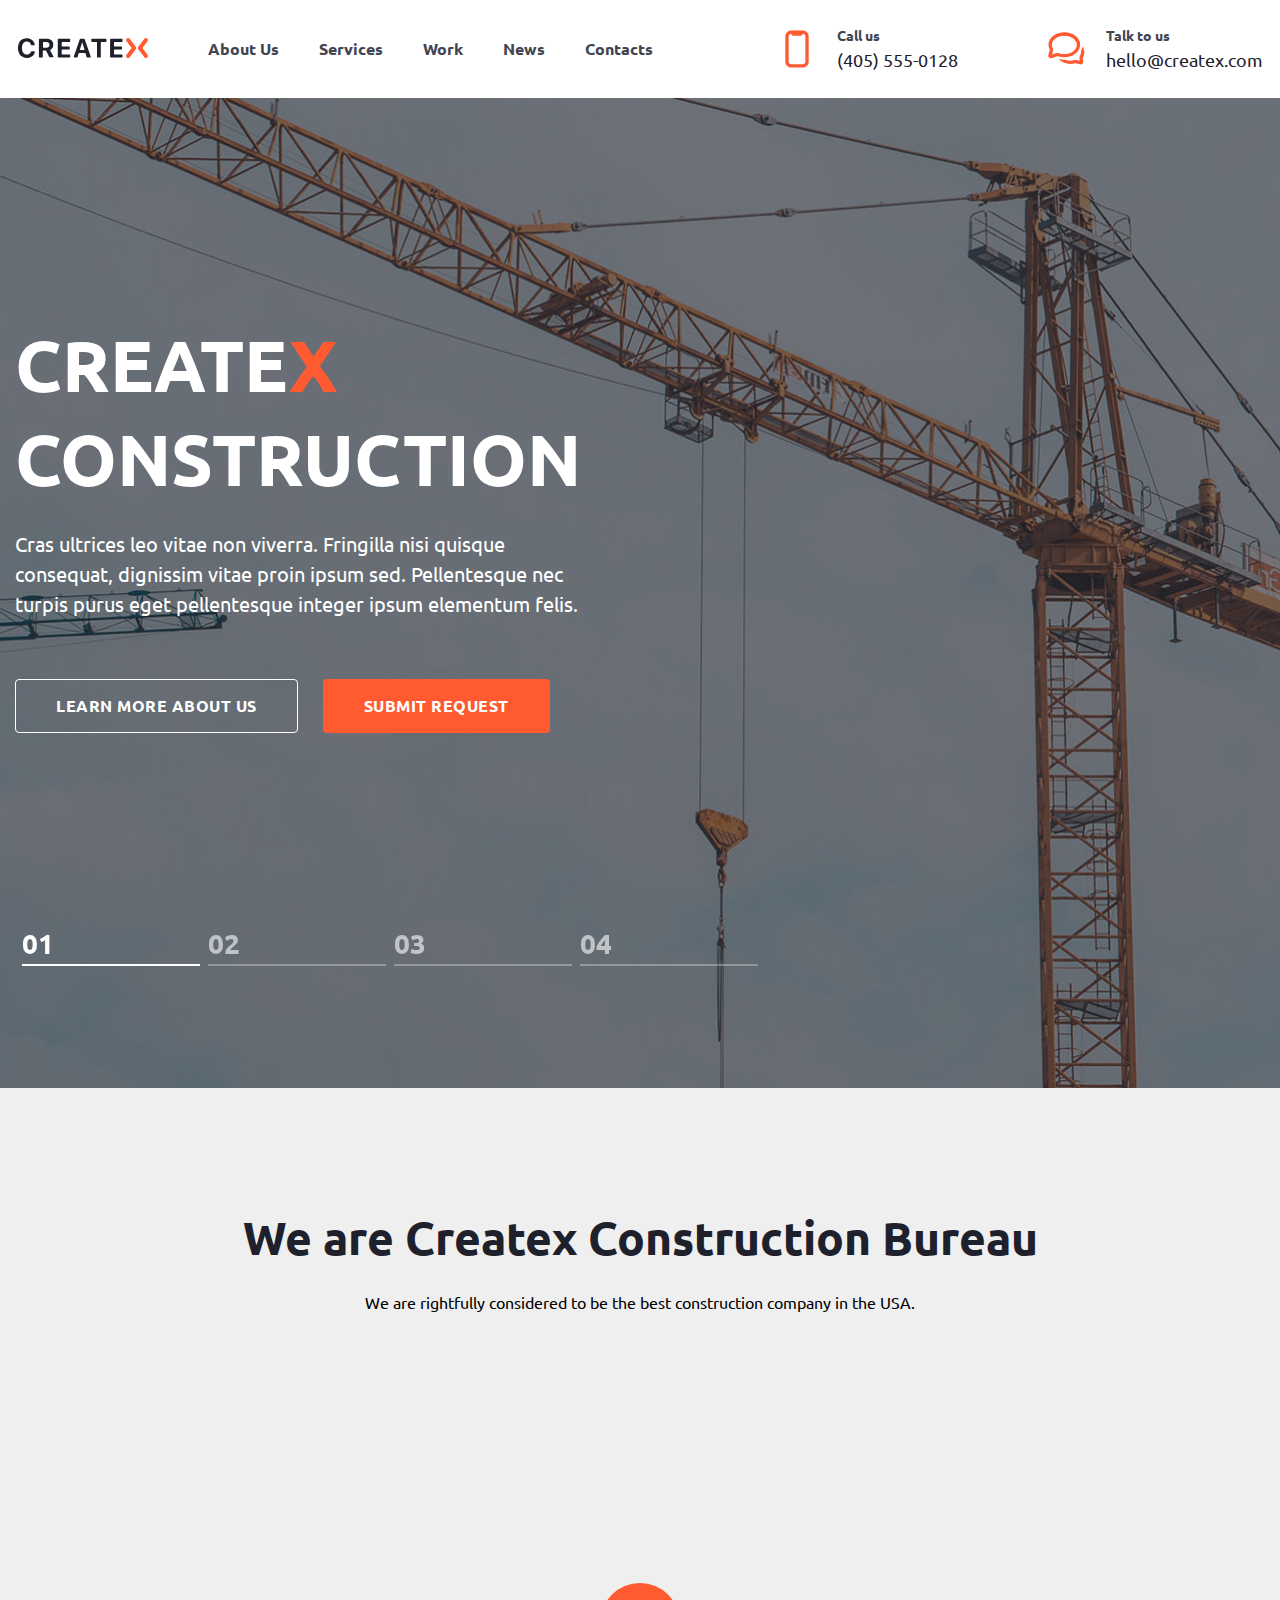
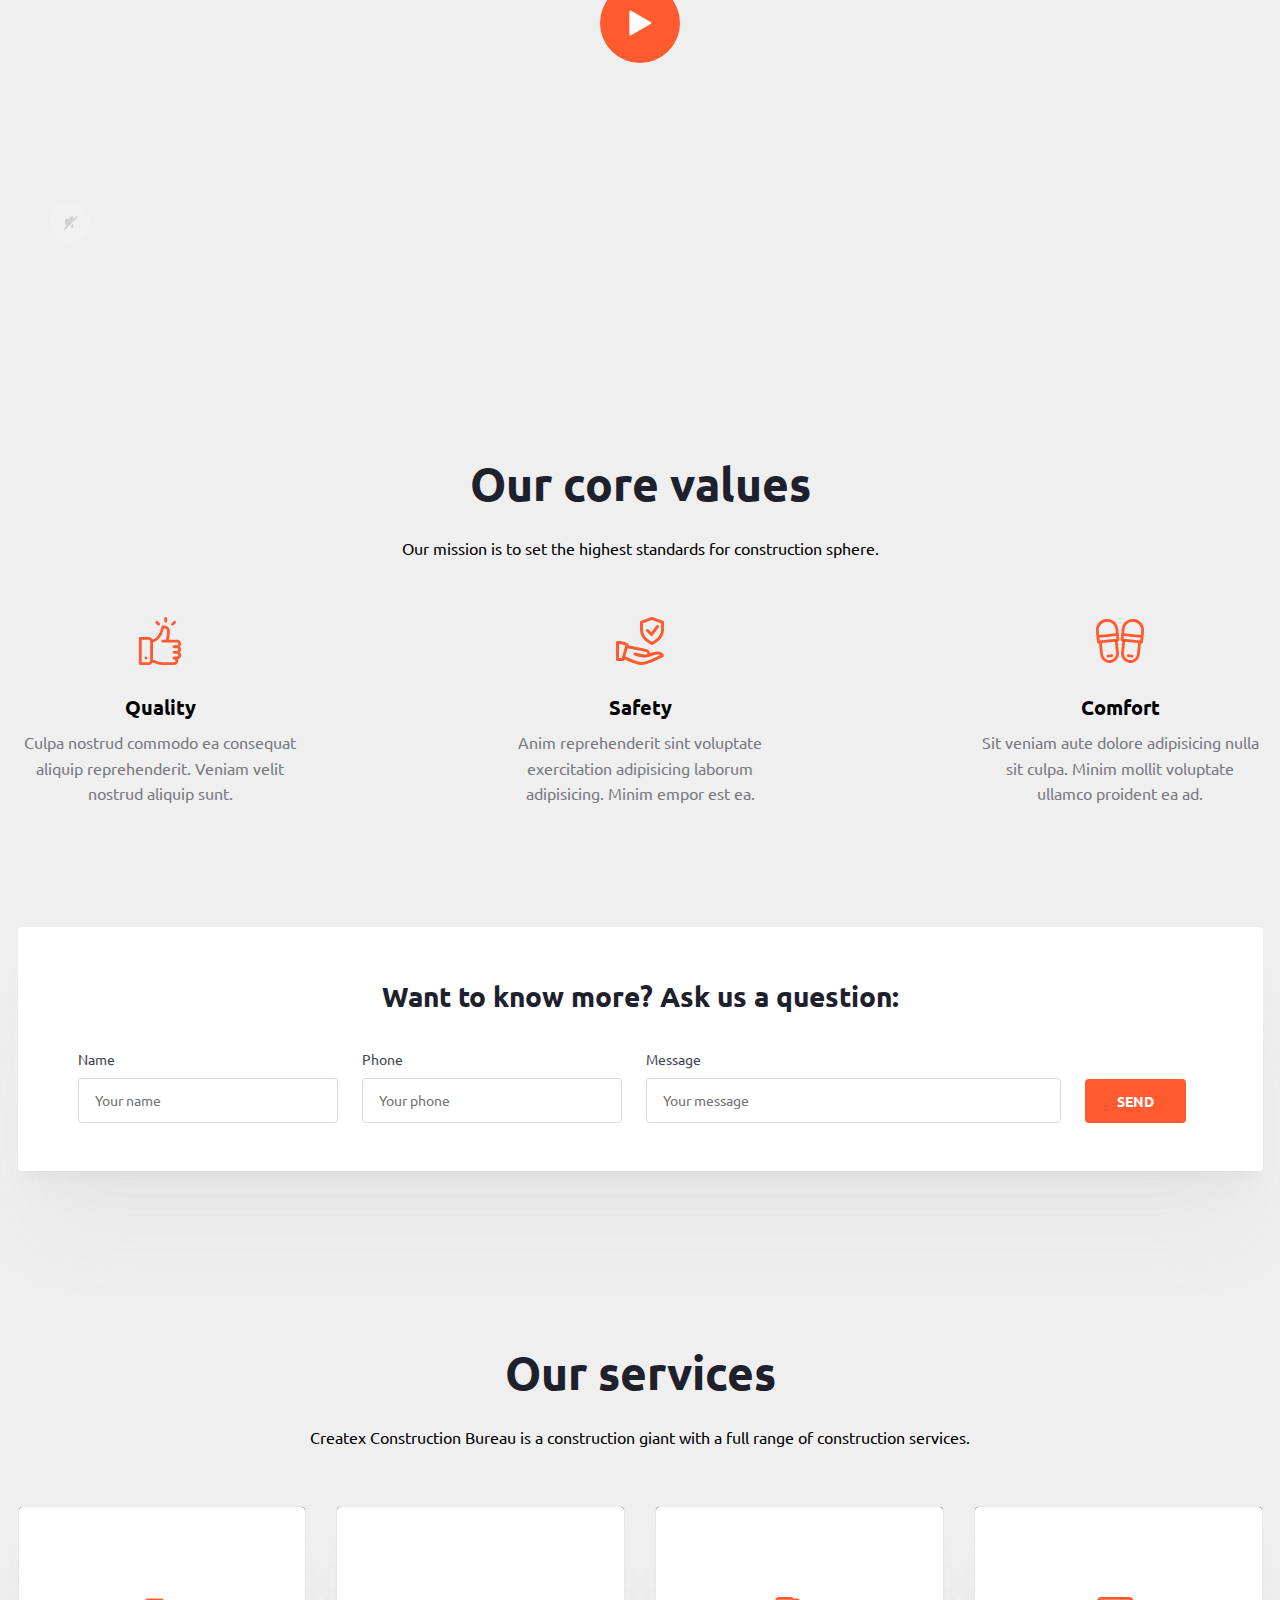
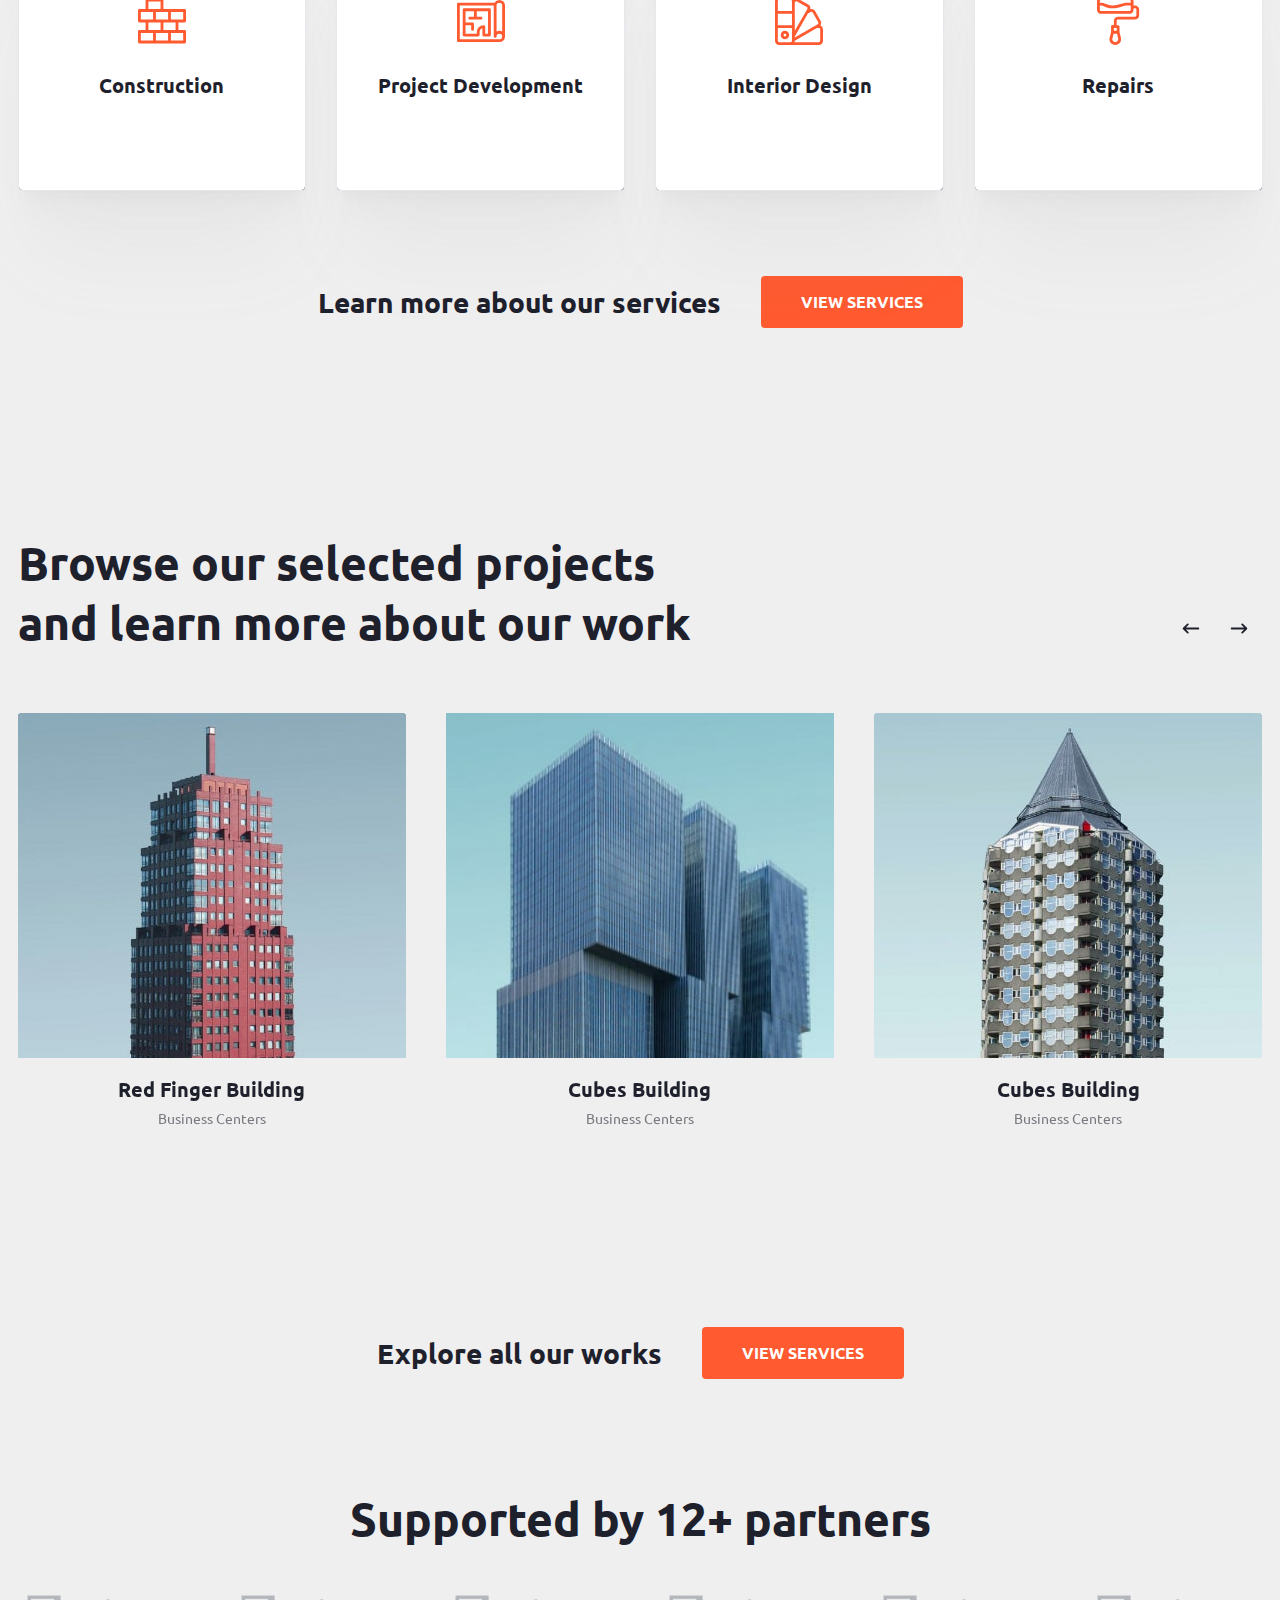
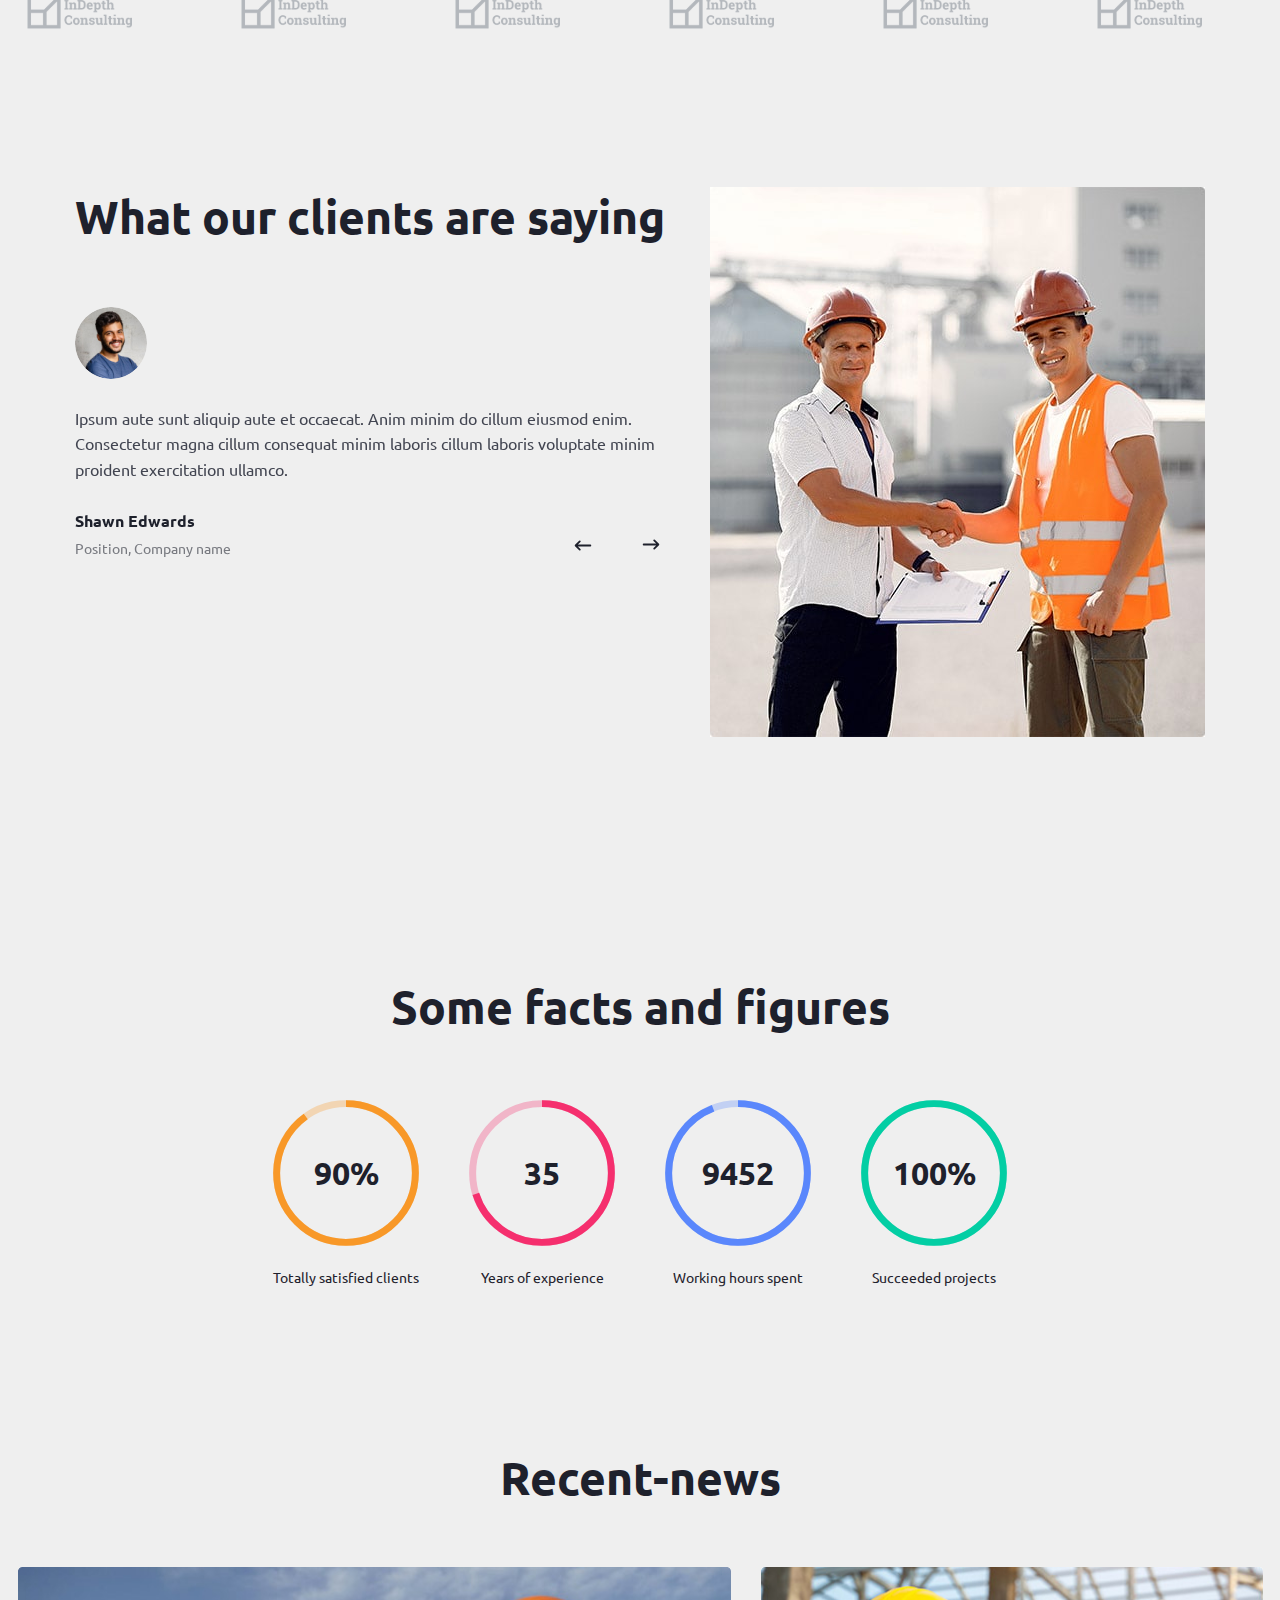
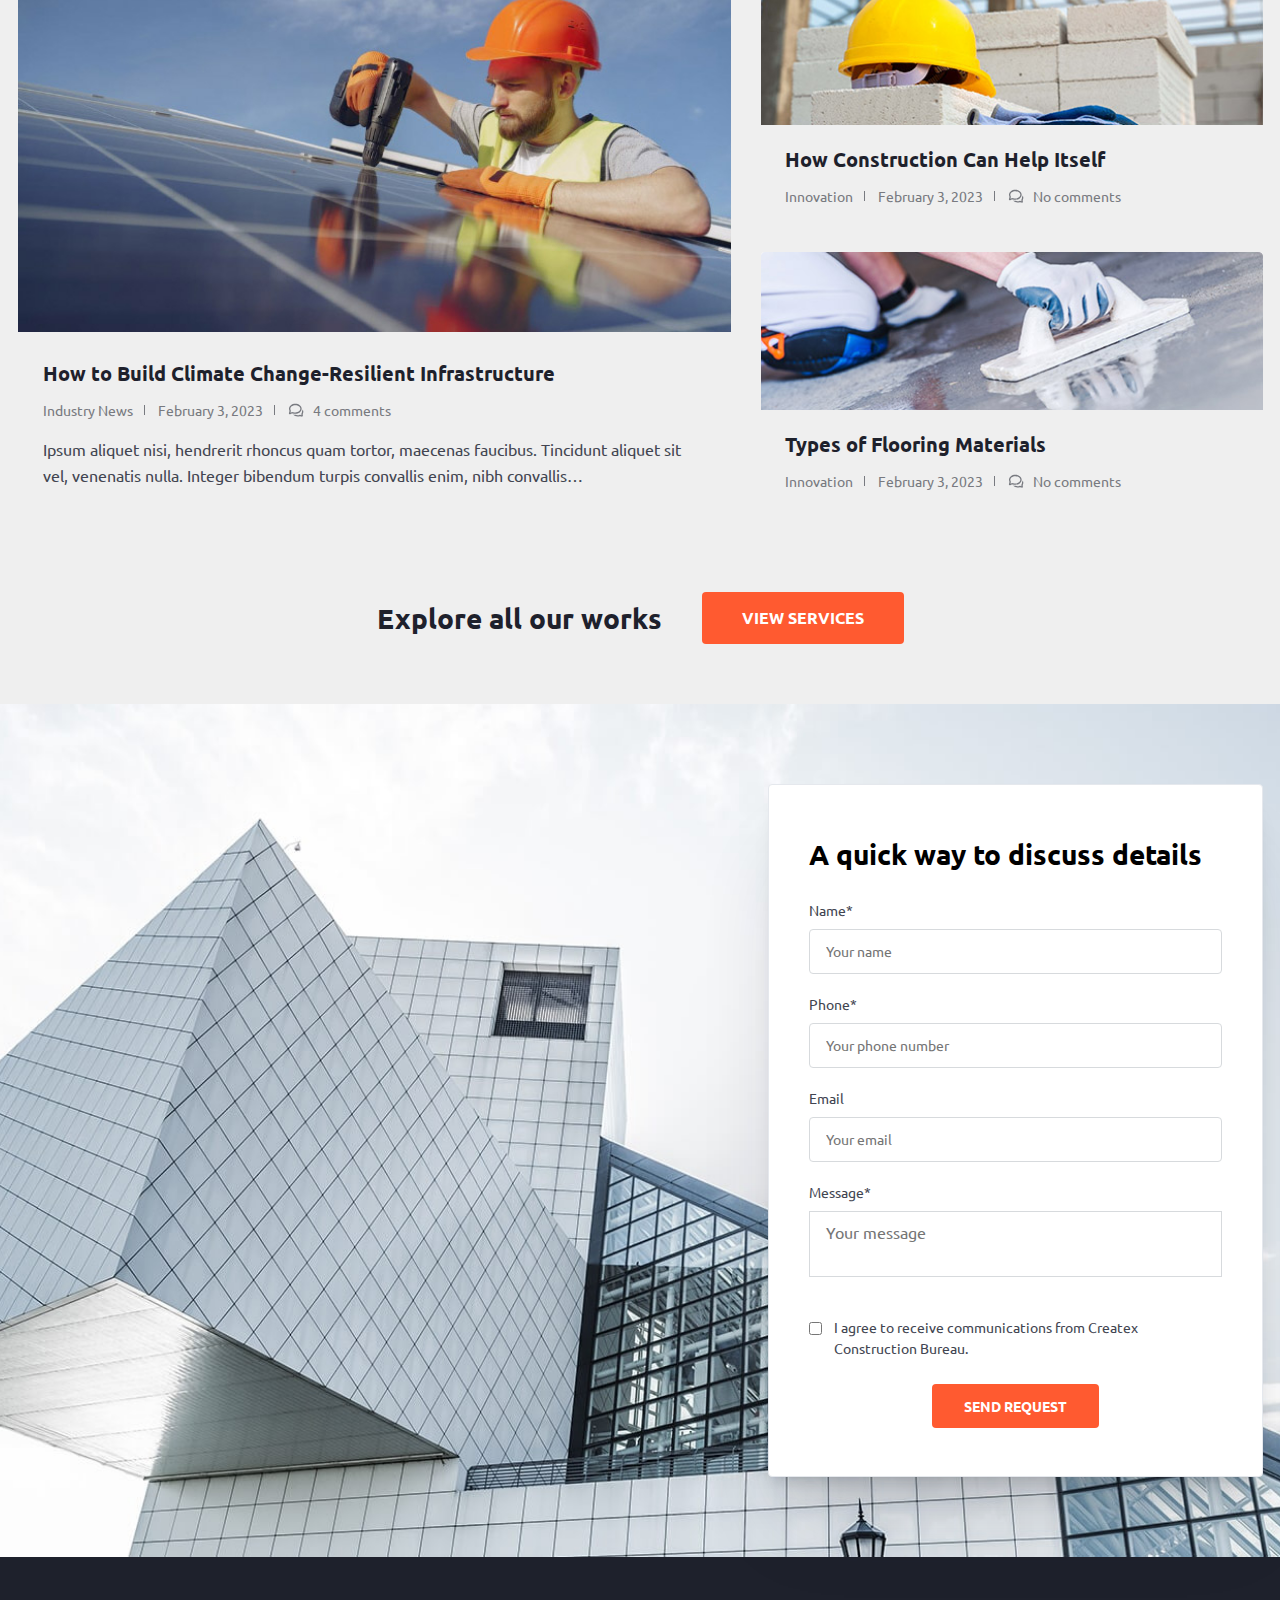
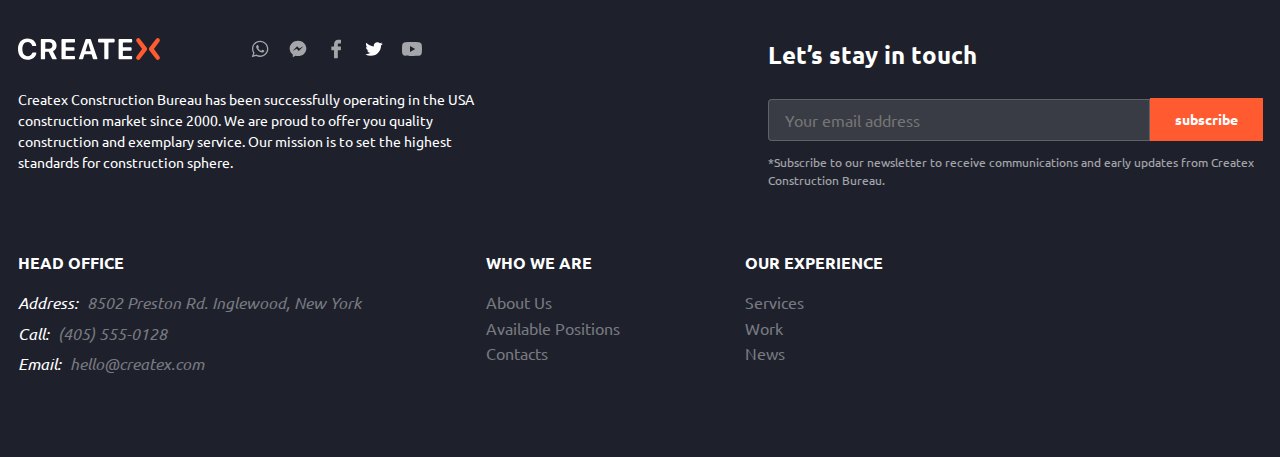
==== commit 62c3306c: "add" ====
--- a/index.html
+++ b/index.html
@@ -23,10 +23,10 @@
     <div class="header__content">
       <nav class="nav" title="nav">
         <ul class="nav__list list-reset">
-          <li class="nav__item"><a href="#" class="nav__link">About Us</a></li>
+          <li class="nav__item"><a href="about.html" class="nav__link">About Us</a></li>
           <li class="nav__item"><a href="services-1.html" class="nav__link">Services</a></li>
-          <li class="nav__item"><a href="#" class="nav__link">Work</a></li>
-          <li class="nav__item"><a href="#" class="nav__link">News</a></li>
+          <li class="nav__item"><a href="work.html" class="nav__link">Work</a></li>
+          <li class="nav__item"><a href="news.html" class="nav__link">News</a></li>
           <li class="nav__item"><a href="#" class="nav__link">Contacts</a></li>
         </ul>
       </nav>
@@ -189,7 +189,6 @@
     </div>
   </div>
 </section>
-
       <section class="mission">
   <div class="container">
     <h2 class="mission__title title">Our core values</h2>
@@ -318,7 +317,7 @@
           <div class="portfolio__slider-content">
             <h3 class="portfolio__slider-title">Red Finger Building</h3>
             <p class="portfolio__slider-text">Business Centers</p>
-            <button class="portfolio__slider-btn btn-reset second-btn">View Project</button>
+            <a href="#" class="portfolio__slider-btn btn-reset second-btn">View Project</a>
           </div>
         </div>
         <div class="swiper-slide">
@@ -326,7 +325,7 @@
           <div class="portfolio__slider-content">
             <h3 class="portfolio__slider-title">Cubes Building</h3>
             <p class="portfolio__slider-text">Business Centers</p>
-            <button class="portfolio__slider-btn btn-reset second-btn">View Project</button>
+            <a href="#" class="portfolio__slider-btn btn-reset second-btn">View Project</a>
           </div>
         </div>
         <div class="swiper-slide">
@@ -334,7 +333,7 @@
           <div class="portfolio__slider-content">
             <h3 class="portfolio__slider-title">Cubes Building</h3>
             <p class="portfolio__slider-text">Business Centers</p>
-            <button class="portfolio__slider-btn btn-reset second-btn">View Project</button>
+            <a href="#" class="portfolio__slider-btn btn-reset second-btn">View Project</a>
           </div>
         </div>
       </div>
--- a/css/main.css
+++ b/css/main.css
@@ -203,6 +203,11 @@
 @media (max-width: 768px) {
   .page-title {
     font-size: 55px;
+  }
+}
+@media (max-width: 576px) {
+  .page-title {
+    font-size: 25px;
   }
 }
 
@@ -1025,6 +1030,7 @@
 }
 @media (max-width: 768px) {
   .portfolio__slider-btn {
+    display: inline-block;
     opacity: 1;
   }
 }
@@ -2195,6 +2201,1041 @@
   }
 }
 
+.work-hero {
+  padding: 155px 0 175px 0;
+  background-image: url(../img/work-bg.jpg);
+  background-size: cover;
+  background-repeat: no-repeat;
+  background-position: center;
+}
+@media (max-width: 1024px) {
+  .work-hero {
+    padding: 100px 0 25px 0;
+  }
+}
+.work-hero__wrapper {
+  max-width: 600px;
+}
+.work-hero__breadcrumbs {
+  margin-bottom: 40px;
+}
+.work-hero__title {
+  margin-bottom: 40px;
+}
+
+.work-project {
+  padding: 0 0 80px 0;
+}
+.work-project__container {
+  -webkit-transform: translateY(-50px);
+  -ms-transform: translateY(-50px);
+  transform: translateY(-50px);
+}
+@media (max-width: 1024px) {
+  .work-project__container {
+    -webkit-transform: translateY(0);
+    -ms-transform: translateY(0);
+    transform: translateY(0);
+  }
+}
+@media (max-width: 1024px) {
+  .work-project {
+    padding-top: 40px;
+  }
+}
+
+.work-project-tabs-nav {
+  display: -webkit-box;
+  display: -ms-flexbox;
+  display: flex;
+  gap: 20px;
+  margin-bottom: 100px;
+}
+.work-project-tabs-nav__item {
+  max-width: 230px;
+  width: 100%;
+}
+@media (max-width: 576px) {
+  .work-project-tabs-nav__item {
+    -ms-flex-preferred-size: 50%;
+    flex-basis: 50%;
+  }
+}
+.work-project-tabs-nav__btn {
+  width: 100%;
+  height: 100%;
+  padding: 32px 10px;
+  display: -webkit-box;
+  display: -ms-flexbox;
+  display: flex;
+  -webkit-box-orient: vertical;
+  -webkit-box-direction: normal;
+  -ms-flex-direction: column;
+  flex-direction: column;
+  -webkit-box-align: center;
+  -ms-flex-align: center;
+  align-items: center;
+  -webkit-box-pack: center;
+  -ms-flex-pack: center;
+  justify-content: center;
+  background-color: var(--color-white);
+  gap: 16px;
+  -webkit-box-shadow: 0px 80px 80px -20px rgba(154, 156, 165, 0.08), 0px 30px 24px -10px rgba(154, 156, 165, 0.05), 0px 12px 10px -6px rgba(154, 156, 165, 0.04), 0px 4px 4px -4px rgba(30, 33, 44, 0.03);
+  box-shadow: 0px 80px 80px -20px rgba(154, 156, 165, 0.08), 0px 30px 24px -10px rgba(154, 156, 165, 0.05), 0px 12px 10px -6px rgba(154, 156, 165, 0.04), 0px 4px 4px -4px rgba(30, 33, 44, 0.03);
+  border-radius: 4px;
+}
+.work-project-tabs-nav__btn svg {
+  fill: var(--color-primary);
+  width: 48px;
+  height: 48px;
+  pointer-events: none;
+}
+@media (max-width: 768px) {
+  .work-project-tabs-nav__btn svg {
+    width: 25px;
+    height: 25px;
+  }
+}
+.work-project-tabs-nav__btn--active {
+  background-color: var(--color-primary);
+  pointer-events: none;
+}
+.work-project-tabs-nav__btn--active svg {
+  fill: var(--color-white);
+}
+.work-project-tabs-nav__btn--active .work-project-tabs-nav__text {
+  color: var(--color-white);
+}
+@media (max-width: 768px) {
+  .work-project-tabs-nav__btn {
+    margin-bottom: 25px;
+    padding: 15px;
+  }
+}
+@media (max-width: 576px) {
+  .work-project-tabs-nav__btn {
+    padding: 5px;
+  }
+}
+.work-project-tabs-nav__text {
+  font-style: normal;
+  font-weight: 700;
+  font-size: 16px;
+  line-height: 160%;
+  color: var(--color-gray);
+  pointer-events: none;
+}
+@media (max-width: 768px) {
+  .work-project-tabs-nav__text {
+    font-size: 11px;
+  }
+}
+@media (max-width: 576px) {
+  .work-project-tabs-nav {
+    gap: 0px;
+    -ms-flex-wrap: wrap;
+    flex-wrap: wrap;
+    margin-bottom: 25px;
+  }
+}
+
+.work-project-tabs {
+  display: -webkit-box;
+  display: -ms-flexbox;
+  display: flex;
+  -ms-flex-wrap: wrap;
+  flex-wrap: wrap;
+  gap: 30px;
+}
+.work-project-tabs__item {
+  max-width: 390px;
+  width: 100%;
+}
+.work-project-tabs__item--active {
+  display: block !important;
+}
+.work-project-tabs__content {
+  display: inline-block;
+  -webkit-transition: 0.5s;
+  -o-transition: 0.5s;
+  transition: 0.5s;
+}
+.work-project-tabs__content:hover {
+  -webkit-box-shadow: 0px 80px 80px -20px rgba(154, 156, 165, 0.16), 0px 30px 24px -10px rgba(154, 156, 165, 0.1), 0px 12px 10px -6px rgba(154, 156, 165, 0.08), 0px 4px 4px -4px rgba(30, 33, 44, 0.05);
+  box-shadow: 0px 80px 80px -20px rgba(154, 156, 165, 0.16), 0px 30px 24px -10px rgba(154, 156, 165, 0.1), 0px 12px 10px -6px rgba(154, 156, 165, 0.08), 0px 4px 4px -4px rgba(30, 33, 44, 0.05);
+  border-radius: 4px;
+}
+.work-project-tabs__content:hover .portfolio__slider-btn {
+  opacity: 1;
+}
+
+.work-inner-hero {
+  padding: 155px 0 30px 0;
+}
+.work-inner-hero__title {
+  margin-bottom: 60px;
+}
+@media (max-width: 768px) {
+  .work-inner-hero__title {
+    margin-bottom: 25px;
+  }
+}
+
+.work-inner-img {
+  position: relative;
+}
+.work-inner-img__arrow {
+  width: 48px;
+  height: 48px;
+  padding: 12px 15px;
+  background-color: rgba(255, 255, 255, 0.4);
+  border-radius: 50%;
+  z-index: 15;
+  -webkit-transition: 0.5s;
+  -o-transition: 0.5s;
+  transition: 0.5s;
+}
+.work-inner-img__arrow.swiper-button-disabled {
+  background-color: rgba(255, 255, 255, 0.4);
+}
+.work-inner-img__arrow.swiper-button-disabled:hover {
+  background-color: rgba(255, 255, 255, 0.4);
+}
+.work-inner-img__arrow:hover {
+  background-color: white;
+}
+.work-inner-img__arrow svg {
+  fill: var(--color-black);
+  width: 18px;
+  height: 11px;
+}
+@media (max-width: 576px) {
+  .work-inner-img__arrow {
+    display: none;
+  }
+}
+.work-inner-img__prev {
+  position: absolute;
+  top: 40%;
+  left: 50px;
+  -webkit-transform: translateY(-40%);
+  -ms-transform: translateY(-40%);
+  transform: translateY(-40%);
+}
+@media (max-width: 768px) {
+  .work-inner-img__prev {
+    left: 10px;
+  }
+}
+.work-inner-img__next {
+  position: absolute;
+  top: 40%;
+  right: 50px;
+  -webkit-transform: translateY(-40%);
+  -ms-transform: translateY(-40%);
+  transform: translateY(-40%);
+}
+.work-inner-img__next svg {
+  -webkit-transform: rotate(180deg);
+  -ms-transform: rotate(180deg);
+  transform: rotate(180deg);
+}
+@media (max-width: 768px) {
+  .work-inner-img__next {
+    right: 10px;
+  }
+}
+
+.work-slider {
+  margin-bottom: 20px;
+}
+.work-slider__item {
+  width: 100%;
+  height: 100%;
+  max-height: 500px;
+}
+.work-slider__item img {
+  width: 100%;
+  height: 100%;
+}
+@media (max-width: 576px) {
+  .work-slider {
+    height: 200px;
+  }
+}
+
+.work-slider-nav-item {
+  cursor: pointer;
+  width: 100px;
+  position: relative;
+}
+.work-slider-nav-item img {
+  width: 100%;
+  height: 100%;
+  border-radius: 4px;
+}
+.work-slider-nav-item::after {
+  content: "";
+  position: absolute;
+  top: 0;
+  left: 0;
+  width: 100%;
+  height: 100%;
+  background-color: var(--color-white);
+  opacity: 0.6;
+}
+.work-slider-nav-item.swiper-slide-thumb-active::after {
+  display: none;
+}
+
+.project-goal {
+  padding: 80px 0 150px 0;
+}
+@media (max-width: 768px) {
+  .project-goal {
+    padding: 40px 0;
+  }
+}
+.project-goal__container {
+  display: -webkit-box;
+  display: -ms-flexbox;
+  display: flex;
+  -webkit-box-align: center;
+  -ms-flex-align: center;
+  align-items: center;
+  -webkit-box-pack: justify;
+  -ms-flex-pack: justify;
+  justify-content: space-between;
+  gap: 35px;
+}
+@media (max-width: 1024px) {
+  .project-goal__container {
+    -webkit-box-align: start;
+    -ms-flex-align: start;
+    align-items: flex-start;
+    -webkit-box-orient: vertical;
+    -webkit-box-direction: normal;
+    -ms-flex-direction: column;
+    flex-direction: column;
+  }
+}
+.project-goal__left {
+  max-width: 600px;
+}
+@media (max-width: 1024px) {
+  .project-goal__left {
+    max-width: none;
+  }
+}
+.project-goal__title {
+  margin-bottom: 40px;
+}
+.project-goal__text {
+  margin: 0;
+  font-style: normal;
+  font-weight: 400;
+  font-size: 18px;
+  line-height: 150%;
+  color: var(--color-mako);
+}
+.project-goal__text:not(:last-child) {
+  margin-bottom: 25px;
+}
+.project-goal__right {
+  min-width: 300px;
+  max-width: 495px;
+  padding: 40px 60px;
+  background-color: var(--color-white);
+  -webkit-box-shadow: 0px 80px 80px -20px rgba(154, 156, 165, 0.08), 0px 30px 24px -10px rgba(154, 156, 165, 0.05), 0px 12px 10px -6px rgba(154, 156, 165, 0.04), 0px 4px 4px -4px rgba(30, 33, 44, 0.03);
+  box-shadow: 0px 80px 80px -20px rgba(154, 156, 165, 0.08), 0px 30px 24px -10px rgba(154, 156, 165, 0.05), 0px 12px 10px -6px rgba(154, 156, 165, 0.04), 0px 4px 4px -4px rgba(30, 33, 44, 0.03);
+  border-radius: 4px;
+}
+@media (max-width: 1024px) {
+  .project-goal__right {
+    -ms-flex-item-align: center;
+    -ms-grid-row-align: center;
+    align-self: center;
+  }
+}
+@media (max-width: 576px) {
+  .project-goal__right {
+    padding: 20px;
+  }
+}
+
+.project-info__item {
+  display: -webkit-box;
+  display: -ms-flexbox;
+  display: flex;
+  gap: 5px;
+}
+.project-info__item:not(:last-child) {
+  margin-bottom: 15px;
+}
+.project-info__descr {
+  width: 130px;
+  font-style: normal;
+  font-weight: 700;
+  font-size: 16px;
+  line-height: 160%;
+  color: var(--color-black);
+}
+@media (max-width: 576px) {
+  .project-info__descr {
+    width: 80px;
+    font-size: 11px;
+  }
+}
+.project-info__value {
+  font-style: normal;
+  font-weight: 400;
+  font-size: 16px;
+  line-height: 160%;
+  color: var(--color-gray);
+}
+@media (max-width: 576px) {
+  .project-info__value {
+    font-size: 11px;
+  }
+}
+
+.decisions {
+  padding: 60px 0;
+}
+.decisions__container {
+  display: -webkit-box;
+  display: -ms-flexbox;
+  display: flex;
+  -webkit-box-pack: justify;
+  -ms-flex-pack: justify;
+  justify-content: space-between;
+  gap: 35px;
+}
+@media (max-width: 768px) {
+  .decisions__container {
+    -webkit-box-orient: vertical;
+    -webkit-box-direction: normal;
+    -ms-flex-direction: column;
+    flex-direction: column;
+  }
+}
+.decisions__img {
+  max-width: 495px;
+  height: 550px;
+}
+.decisions__img img {
+  width: 100%;
+  height: 100%;
+}
+.decisions__title {
+  margin-bottom: 60px;
+}
+.decisions__item {
+  padding-left: 40px;
+  font-style: normal;
+  font-weight: 400;
+  font-size: 16px;
+  line-height: 160%;
+  color: var(--color-mako);
+  background-image: url(../img/check.svg);
+  background-repeat: no-repeat;
+  background-position: center left;
+  background-size: 20px;
+}
+.decisions__item:not(:last-child) {
+  margin-bottom: 20px;
+}
+
+.similar-projects {
+  padding: 60px 0;
+}
+
+.about-hero {
+  padding: 155px 0 175px 0;
+  background-image: url(../img/about-bg.jpg);
+  background-position: center;
+  background-size: cover;
+  background-repeat: no-repeat;
+}
+@media (max-width: 1024px) {
+  .about-hero {
+    padding: 100px 0 25px 0;
+  }
+}
+.about-hero__wrapper {
+  max-width: 600px;
+}
+.about-hero__breadcrumbs {
+  margin-bottom: 40px;
+}
+.about-hero__title {
+  margin-bottom: 40px;
+}
+
+.statistics {
+  padding: 80px 0;
+}
+.statistics__list {
+  display: -webkit-box;
+  display: -ms-flexbox;
+  display: flex;
+  -webkit-box-align: center;
+  -ms-flex-align: center;
+  align-items: center;
+  -webkit-box-pack: justify;
+  -ms-flex-pack: justify;
+  justify-content: space-between;
+  -ms-flex-wrap: wrap;
+  flex-wrap: wrap;
+  gap: 50px 35px;
+}
+.statistics__item {
+  -webkit-box-flex: 1;
+  -ms-flex: 1 1 265px;
+  flex: 1 1 265px;
+  text-align: center;
+  padding-top: 70px;
+}
+.statistics__item--recommendation {
+  background-image: url(../img/icon/about-like.svg);
+  background-size: 48px;
+  background-position: center top;
+  background-repeat: no-repeat;
+}
+.statistics__item--renovated {
+  background-image: url(../img/icon/about-painting.svg);
+  background-size: 48px;
+  background-position: center top;
+  background-repeat: no-repeat;
+}
+.statistics__item--specialists {
+  background-image: url(../img/icon/about-helmet.svg);
+  background-size: 48px;
+  background-position: center top;
+  background-repeat: no-repeat;
+}
+.statistics__item--finishing {
+  background-image: url(../img/icon/about-pantone.svg);
+  background-size: 48px;
+  background-position: center top;
+  background-repeat: no-repeat;
+}
+.statistics__quantity {
+  display: inline-block;
+  font-style: normal;
+  font-weight: 700;
+  font-size: 46px;
+  line-height: 130%;
+  color: var(--color-primary);
+  margin-bottom: 8px;
+}
+.statistics__descr {
+  margin: 0;
+  font-style: normal;
+  font-weight: 400;
+  font-size: 14px;
+  line-height: 150%;
+  color: var(--color-black);
+}
+
+.quotation {
+  padding: 80px 0 120px 0;
+}
+.quotation__container {
+  display: -webkit-box;
+  display: -ms-flexbox;
+  display: flex;
+}
+@media (max-width: 1024px) {
+  .quotation__container {
+    -webkit-box-orient: vertical;
+    -webkit-box-direction: normal;
+    -ms-flex-direction: column;
+    flex-direction: column;
+    -webkit-box-align: center;
+    -ms-flex-align: center;
+    align-items: center;
+  }
+}
+.quotation__img {
+  max-width: 525px;
+  -webkit-transform: translateY(110px);
+  -ms-transform: translateY(110px);
+  transform: translateY(110px);
+}
+@media (max-width: 1024px) {
+  .quotation__img {
+    -webkit-transform: translateY(0);
+    -ms-transform: translateY(0);
+    transform: translateY(0);
+    margin-bottom: 45px;
+  }
+}
+.quotation__content {
+  max-width: 735px;
+  padding: 80px 105px 80px 135px;
+  background-color: var(--color-white);
+  -webkit-box-shadow: 0px 80px 80px -20px rgba(154, 156, 165, 0.08), 0px 30px 24px -10px rgba(154, 156, 165, 0.05), 0px 12px 10px -6px rgba(154, 156, 165, 0.04), 0px 4px 4px -4px rgba(30, 33, 44, 0.03);
+  box-shadow: 0px 80px 80px -20px rgba(154, 156, 165, 0.08), 0px 30px 24px -10px rgba(154, 156, 165, 0.05), 0px 12px 10px -6px rgba(154, 156, 165, 0.04), 0px 4px 4px -4px rgba(30, 33, 44, 0.03);
+  border-radius: 4px;
+}
+@media (max-width: 768px) {
+  .quotation__content {
+    padding: 30px;
+  }
+}
+@media (max-width: 576px) {
+  .quotation__content {
+    padding-right: 5px;
+  }
+}
+.quotation__info {
+  margin-bottom: 60px;
+  position: relative;
+}
+.quotation__info::after {
+  content: "";
+  position: absolute;
+  top: 5px;
+  left: -58px;
+  background-image: url(../img/braces.svg);
+  background-position: center;
+  background-repeat: no-repeat;
+  width: 28px;
+  height: 20px;
+}
+@media (max-width: 768px) {
+  .quotation__info::after {
+    width: 25px;
+    height: 14px;
+    left: -35px;
+  }
+}
+.quotation__text {
+  margin: 0;
+  font-style: normal;
+  font-weight: 700;
+  font-size: 20px;
+  line-height: 150%;
+  color: var(--color-black);
+}
+.quotation__text:not(:last-child) {
+  margin-bottom: 30px;
+}
+@media (max-width: 576px) {
+  .quotation__text {
+    font-size: 15px;
+  }
+}
+.quotation__under {
+  display: -webkit-box;
+  display: -ms-flexbox;
+  display: flex;
+  -webkit-box-align: center;
+  -ms-flex-align: center;
+  align-items: center;
+  -webkit-box-pack: justify;
+  -ms-flex-pack: justify;
+  justify-content: space-between;
+}
+.quotation__name {
+  font-style: normal;
+  font-weight: 700;
+  font-size: 16px;
+  line-height: 160%;
+  color: var(--color-black);
+  margin-bottom: 4px;
+}
+.quotation__pos {
+  font-style: normal;
+  font-weight: 400;
+  font-size: 14px;
+  line-height: 150%;
+  color: var(--color-gray);
+}
+.history {
+  padding: 80px 0;
+}
+.history__wrapper {
+  display: -webkit-box;
+  display: -ms-flexbox;
+  display: flex;
+  -webkit-box-pack: justify;
+  -ms-flex-pack: justify;
+  justify-content: space-between;
+}
+@media (max-width: 1024px) {
+  .history__wrapper {
+    -webkit-box-orient: vertical;
+    -webkit-box-direction: normal;
+    -ms-flex-direction: column;
+    flex-direction: column;
+  }
+}
+.history__left {
+  margin-top: 60px;
+}
+.history__nav {
+  position: relative;
+}
+.history__nav::after {
+  content: "";
+  position: absolute;
+  top: 0;
+  left: 0;
+  width: 1px;
+  height: 100%;
+  background-color: rgba(154, 156, 165, 0.5);
+}
+.history__item:not(:last-child) {
+  margin-bottom: 20px;
+}
+.history__btn {
+  position: relative;
+  padding-left: 30px;
+  font-style: normal;
+  font-weight: 700;
+  font-size: 28px;
+  line-height: 150%;
+  color: var(--color-gray);
+  -webkit-transition: 0.4s;
+  -o-transition: 0.4s;
+  transition: 0.4s;
+}
+.history__btn::after {
+  content: "";
+  position: absolute;
+  top: 19px;
+  left: -3px;
+  width: 8px;
+  height: 8px;
+  border-radius: 100%;
+  background-color: var(--color-gray);
+  z-index: 5;
+}
+.history__btn--active {
+  color: var(--color-primary);
+}
+.history__btn--active::after {
+  background-color: var(--color-primary);
+}
+.history__right {
+  max-width: 810px;
+}
+.history__control {
+  display: -webkit-box;
+  display: -ms-flexbox;
+  display: flex;
+  -webkit-box-align: center;
+  -ms-flex-align: center;
+  align-items: center;
+  gap: 15px;
+  -webkit-box-pack: end;
+  -ms-flex-pack: end;
+  justify-content: flex-end;
+  margin-bottom: 48px;
+}
+.history__next {
+  -webkit-transform: rotate(180deg);
+  -ms-transform: rotate(180deg);
+  transform: rotate(180deg);
+}
+.history__slider-img {
+  min-height: 180px;
+  margin-bottom: 25px;
+}
+.history__slider-text {
+  margin: 0;
+  font-style: normal;
+  font-weight: 400;
+  font-size: 16px;
+  line-height: 160%;
+  color: var(--color-mako);
+}
+
+.team {
+  padding: 120px 0;
+}
+@media (max-width: 1024px) {
+  .team {
+    padding: 60px 0;
+  }
+}
+.team__title {
+  text-align: center;
+  margin-bottom: 25px;
+}
+.team__sub-title {
+  text-align: center;
+  margin-bottom: 60px;
+}
+
+.team-card {
+  display: -ms-grid;
+  display: grid;
+  -ms-grid-columns: (1fr)[4];
+  grid-template-columns: repeat(4, 1fr);
+  gap: 30px;
+}
+@media (max-width: 1024px) {
+  .team-card {
+    -ms-grid-columns: (1fr)[3];
+    grid-template-columns: repeat(3, 1fr);
+  }
+}
+@media (max-width: 768px) {
+  .team-card {
+    -ms-grid-columns: (1fr)[2];
+    grid-template-columns: repeat(2, 1fr);
+  }
+}
+@media (max-width: 576px) {
+  .team-card {
+    -ms-grid-columns: (1fr)[1];
+    grid-template-columns: repeat(1, 1fr);
+  }
+}
+.team-card__item:hover .card-overlay {
+  max-height: 60px;
+}
+.team-card__top {
+  position: relative;
+  overflow: hidden;
+}
+.team-card__top img {
+  vertical-align: bottom;
+  width: 100%;
+  height: 100%;
+}
+.team-card__info {
+  padding: 16px 5px;
+  text-align: center;
+}
+.team-card__name {
+  margin: 0;
+  font-style: normal;
+  font-weight: 700;
+  font-size: 20px;
+  line-height: 150%;
+  color: var(--color-mako);
+  margin-bottom: 5px;
+}
+.team-card__pos {
+  font-style: normal;
+  font-weight: 400;
+  font-size: 16px;
+  line-height: 160%;
+  color: var(--color-gray);
+}
+
+.card-overlay {
+  position: absolute;
+  bottom: 0;
+  left: 0;
+  width: 100%;
+  background-color: rgba(255, 90, 48, 0.7);
+  border-radius: 0px 0px 4px 4px;
+  max-height: 0;
+  -webkit-transition: 0.5s ease-in-out;
+  -o-transition: 0.5s ease-in-out;
+  transition: 0.5s ease-in-out;
+}
+.card-overlay__list {
+  display: -webkit-box;
+  display: -ms-flexbox;
+  display: flex;
+  -webkit-box-pack: center;
+  -ms-flex-pack: center;
+  justify-content: center;
+  -webkit-box-align: center;
+  -ms-flex-align: center;
+  align-items: center;
+  padding: 20px 5px;
+  gap: 13px;
+}
+.card-overlay__link {
+  display: block;
+}
+.card-overlay__link svg {
+  fill: var(--color-white);
+  width: 20px;
+  height: 20px;
+  vertical-align: bottom;
+}
+
+.news-hero {
+  padding: 155px 0 175px 0;
+  background-image: url(../img/news-bg.jpg);
+  background-position: center;
+  background-size: cover;
+  background-repeat: no-repeat;
+}
+@media (max-width: 1024px) {
+  .news-hero {
+    padding: 100px 0 25px 0;
+  }
+}
+.news-hero__wrapper {
+  max-width: 600px;
+}
+.news-hero__breadcrumbs {
+  margin-bottom: 40px;
+}
+.news-hero__title {
+  margin-bottom: 40px;
+}
+
+.categories {
+  padding: 120px 0;
+}
+@media (max-width: 1024px) {
+  .categories {
+    padding: 60px 0;
+  }
+}
+.categories__title {
+  text-align: center;
+  margin-bottom: 40px;
+}
+
+.categories-tab-nav {
+  display: -webkit-box;
+  display: -ms-flexbox;
+  display: flex;
+  -webkit-box-pack: justify;
+  -ms-flex-pack: justify;
+  justify-content: space-between;
+  margin-bottom: 60px;
+  gap: 5px;
+  overflow: auto;
+}
+.categories-tab-nav__item {
+  -ms-flex-negative: 0;
+  flex-shrink: 0;
+}
+.categories-tab-nav__btn {
+  border: 1px solid transparent;
+  border-radius: 4px;
+  padding: 10px 40px;
+  font-style: normal;
+  font-weight: 700;
+  font-size: 16px;
+  line-height: 160%;
+  text-align: center;
+  color: var(--color-gray);
+}
+.categories-tab-nav__btn--active {
+  border-color: var(--color-primary);
+  color: var(--color-primary);
+}
+
+.categories-tab-content {
+  display: -ms-grid;
+  display: grid;
+  -ms-grid-columns: (1fr)[2];
+  grid-template-columns: repeat(2, 1fr);
+  gap: 60px 30px;
+}
+@media (max-width: 1024px) {
+  .categories-tab-content {
+    -ms-grid-columns: (1fr)[1];
+    grid-template-columns: repeat(1, 1fr);
+  }
+}
+
+.categories-article {
+  border-radius: 4px;
+  overflow: hidden;
+  -webkit-transition: 0.4s;
+  -o-transition: 0.4s;
+  transition: 0.4s;
+}
+.categories-article img {
+  width: 100%;
+}
+.categories-article__content {
+  padding: 24px 25px;
+}
+.categories-article__content--small {
+  padding: 16px 24px 24px;
+}
+.categories-article__title {
+  margin: 0;
+  font-style: normal;
+  font-weight: 700;
+  font-size: 20px;
+  line-height: 150%;
+  color: var(--color-black);
+  margin-bottom: 12px;
+  -webkit-transition: 0.4s;
+  -o-transition: 0.4s;
+  transition: 0.4s;
+}
+@media (max-width: 576px) {
+  .categories-article__title {
+    font-size: 16px;
+  }
+}
+.categories-article__info {
+  display: -webkit-box;
+  display: -ms-flexbox;
+  display: flex;
+  -webkit-box-align: center;
+  -ms-flex-align: center;
+  align-items: center;
+  gap: 25px;
+}
+@media (max-width: 576px) {
+  .categories-article__info {
+    -ms-flex-wrap: wrap;
+    flex-wrap: wrap;
+    gap: 10px;
+  }
+}
+.categories-article__item {
+  font-style: normal;
+  font-weight: 400;
+  font-size: 14px;
+  line-height: 150%;
+  color: var(--color-gray);
+  position: relative;
+}
+.categories-article__item:not(:last-child)::after {
+  content: "";
+  position: absolute;
+  top: 5px;
+  right: -12px;
+  width: 1px;
+  height: 10px;
+  background-color: var(--color-gray);
+}
+@media (max-width: 576px) {
+  .categories-article__item:not(:last-child)::after {
+    top: 5px;
+    right: -6px;
+  }
+}
+.categories-article__descr {
+  margin-top: 16px;
+  color: var(--color-mako);
+}
+.categories-article:hover {
+  background-color: var(--color-white);
+  -webkit-box-shadow: 0px 80px 80px -20px rgba(154, 156, 165, 0.16), 0px 30px 24px -10px rgba(154, 156, 165, 0.1), 0px 12px 10px -6px rgba(154, 156, 165, 0.08), 0px 4px 4px -4px rgba(30, 33, 44, 0.05);
+  box-shadow: 0px 80px 80px -20px rgba(154, 156, 165, 0.16), 0px 30px 24px -10px rgba(154, 156, 165, 0.1), 0px 12px 10px -6px rgba(154, 156, 165, 0.08), 0px 4px 4px -4px rgba(30, 33, 44, 0.05);
+}
+.categories-article:hover .categories-article__title {
+  color: var(--color-primary);
+}
+
+.categories-article--comments {
+  background-image: url(../img/comments.svg);
+  background-size: 16px;
+  background-position: left center;
+  background-repeat: no-repeat;
+  padding-left: 25px;
+}
+
 .footer {
   padding: 80px 0;
   background-color: var(--color-black);
@@ -2497,5 +3538,6 @@
 }
 .breadcrumbs__link--active {
   color: var(--color-manatee);
+  pointer-events: none;
 }
 /*# sourceMappingURL=main.css.map */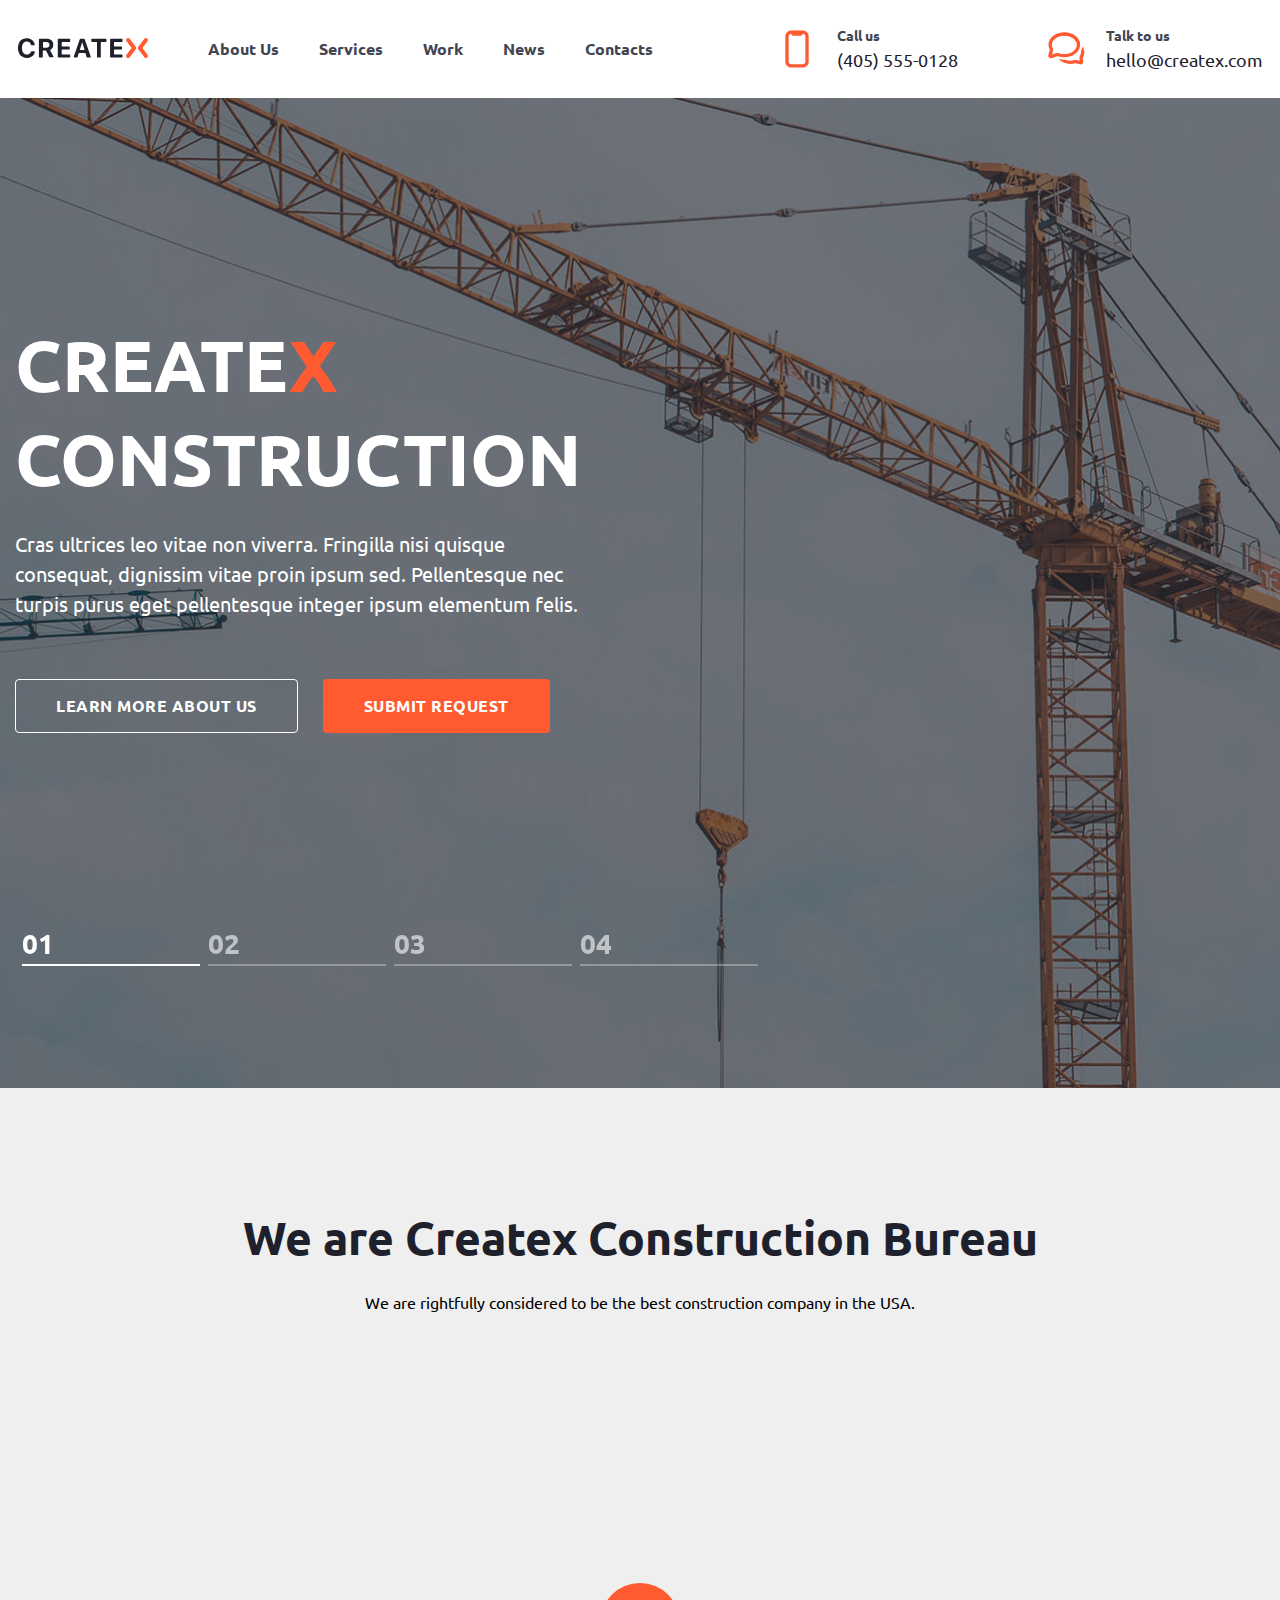
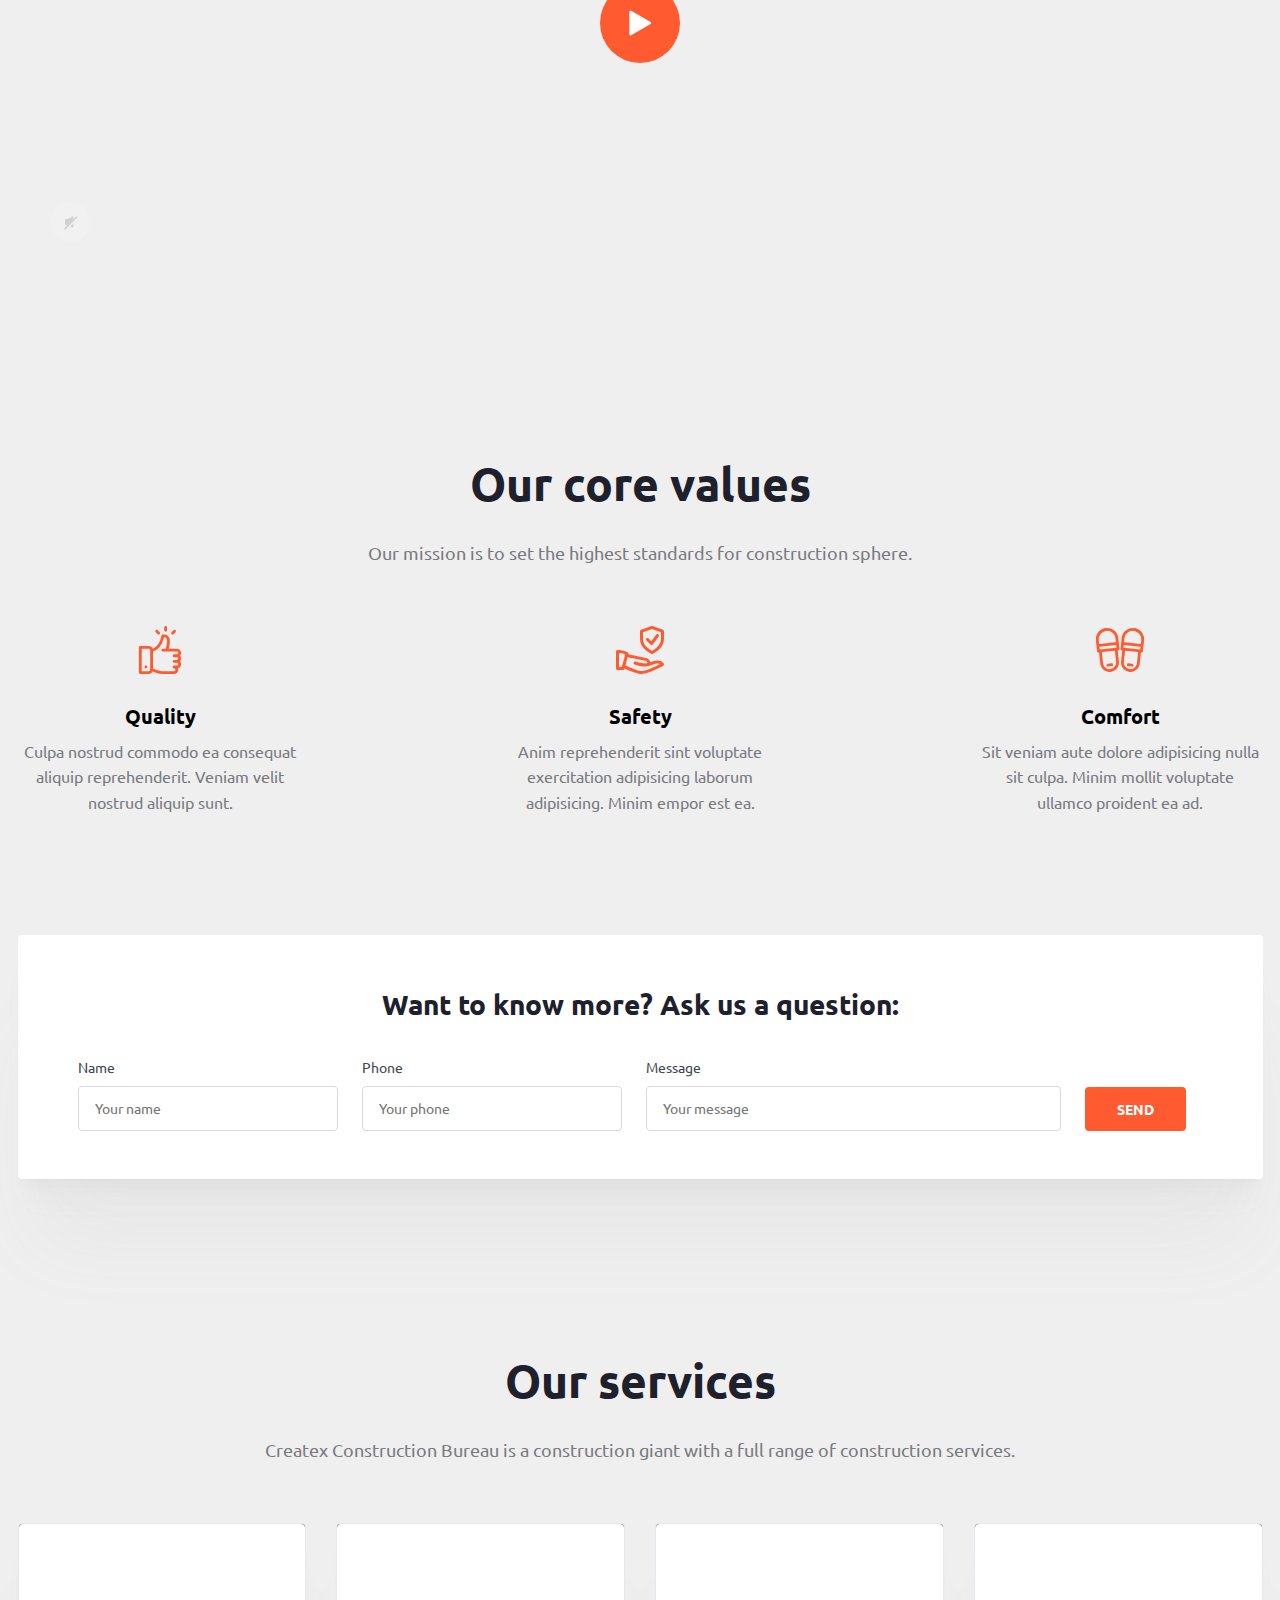
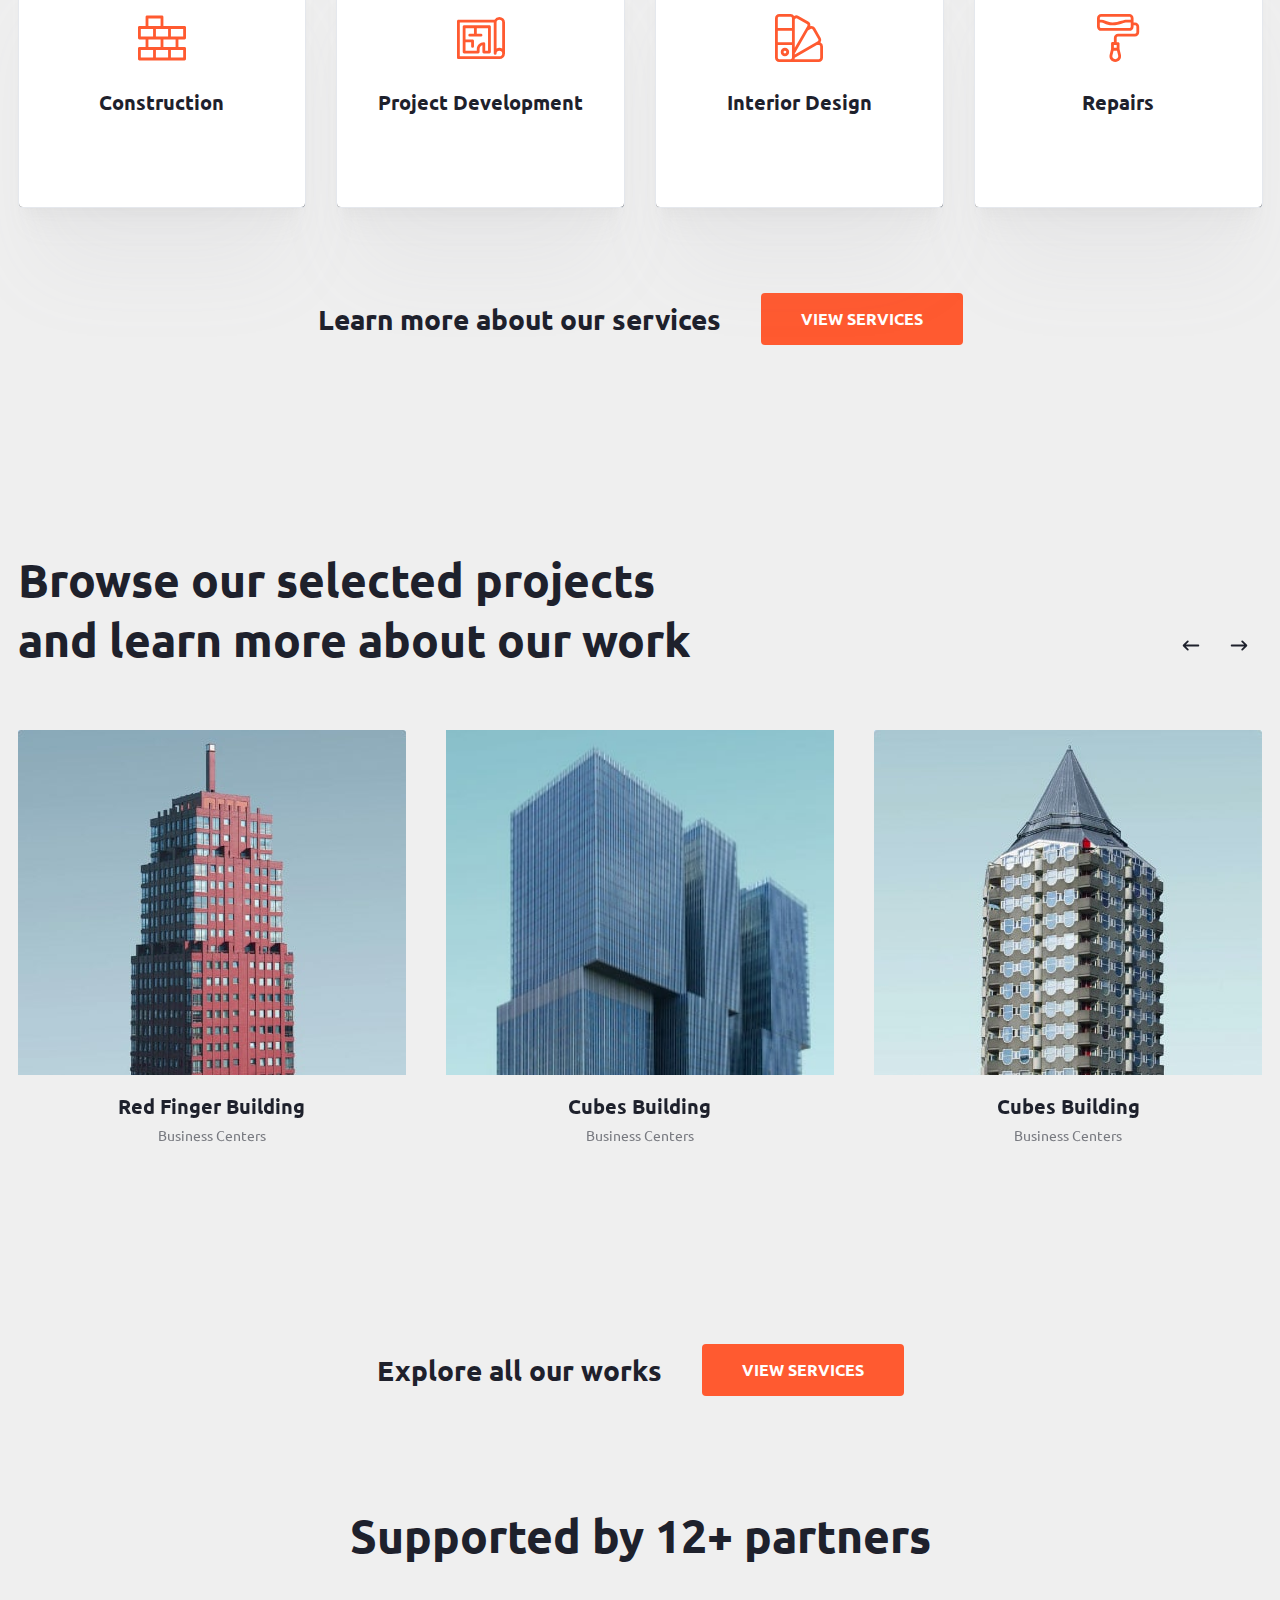
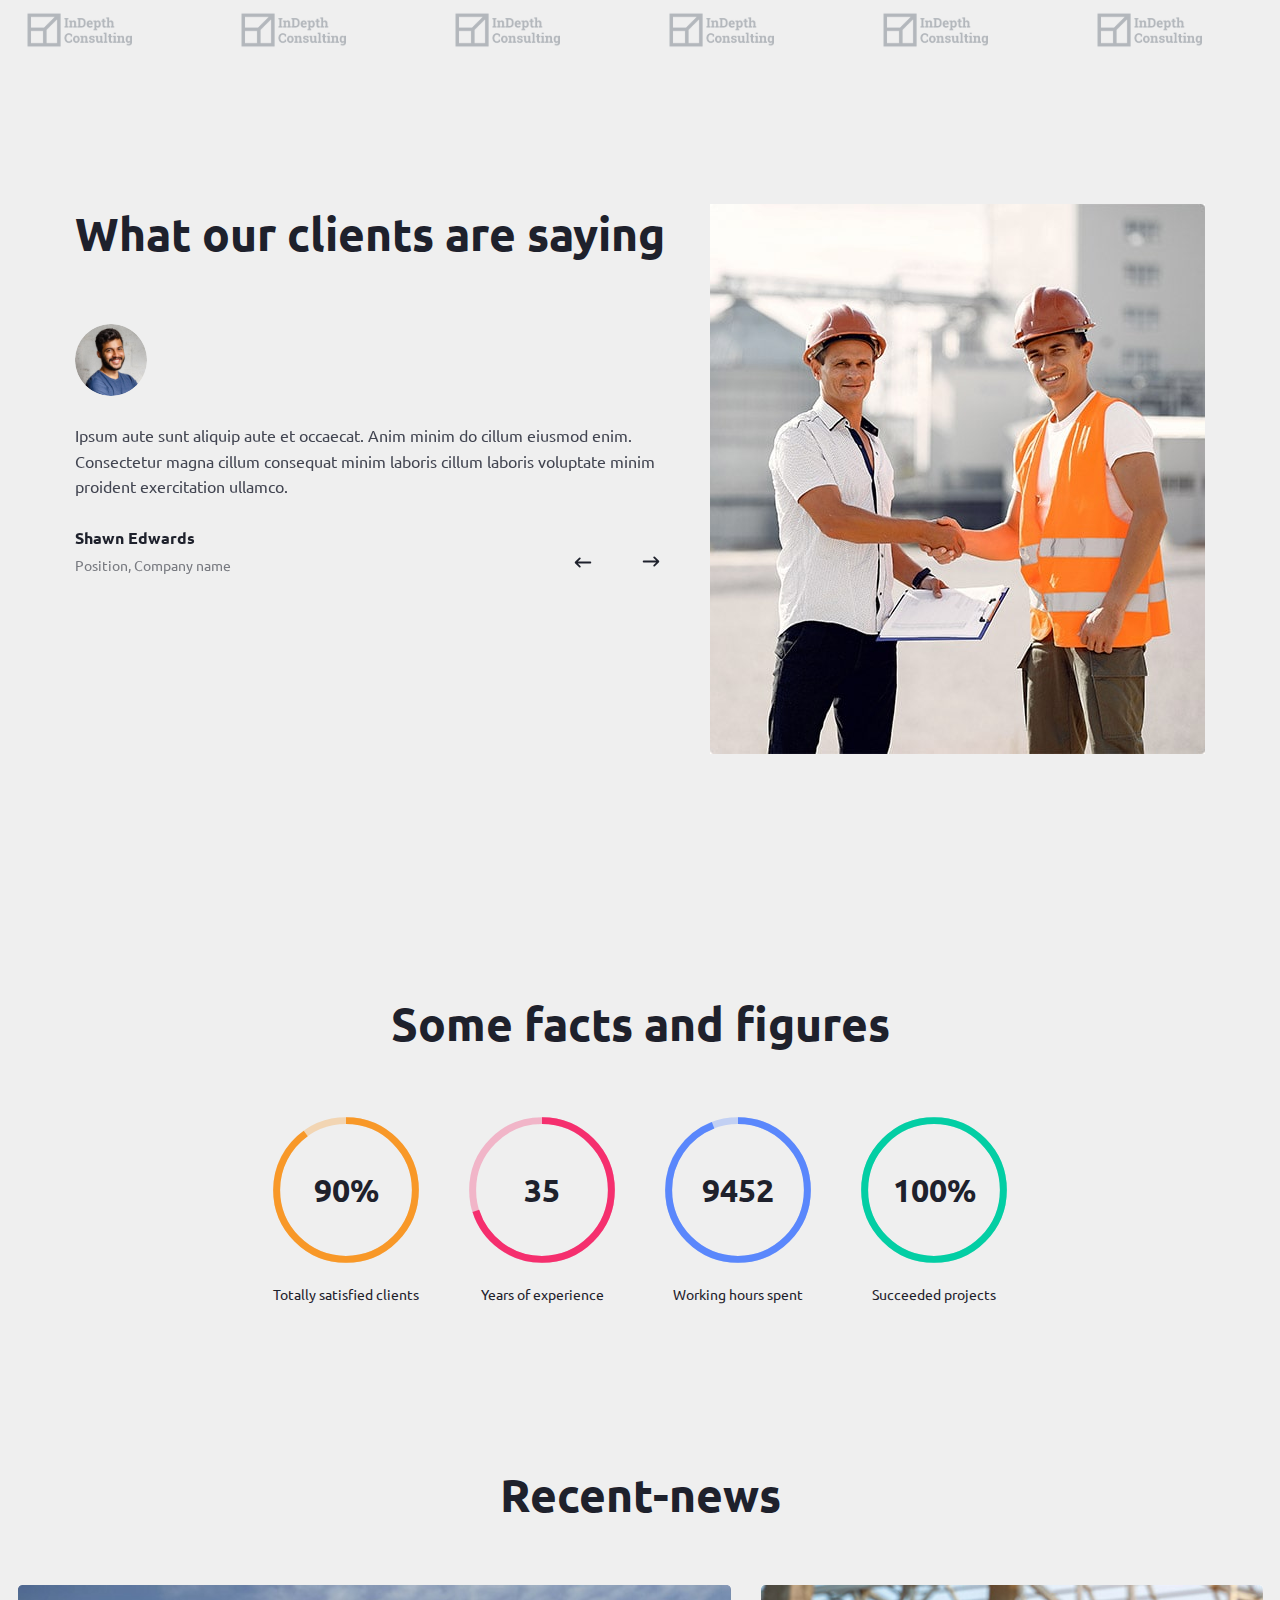
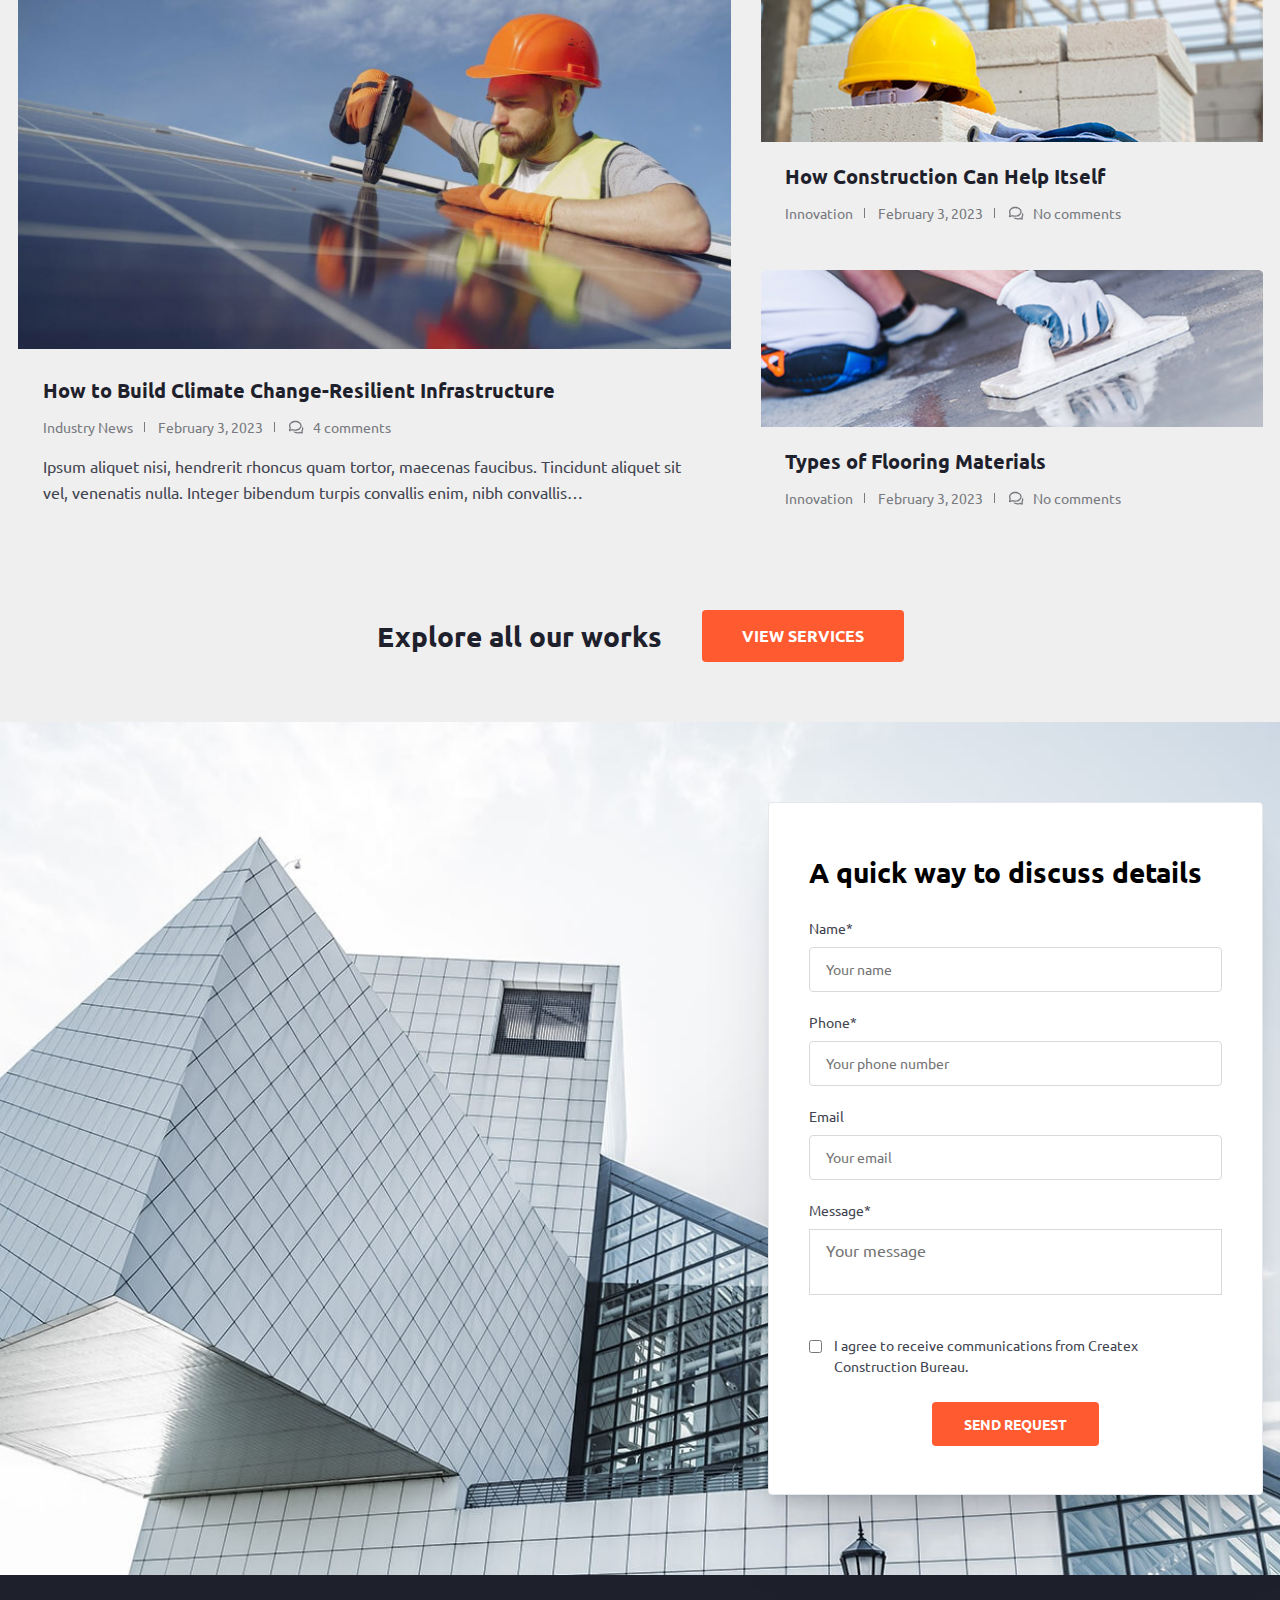
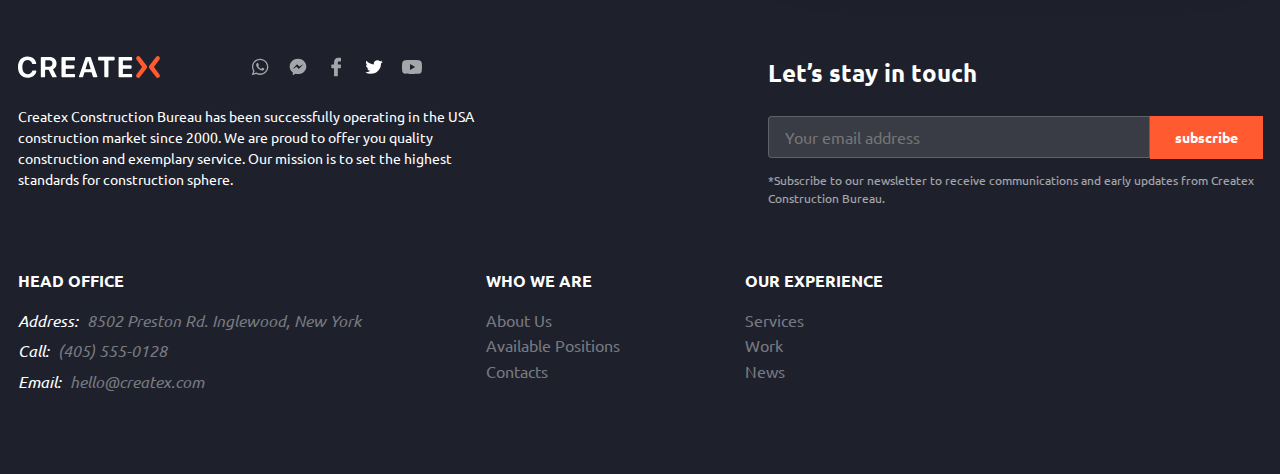
==== commit 75f89343: "add" ====
--- a/index.html
+++ b/index.html
@@ -20,14 +20,14 @@
     <a href="index.html" class="logo">
       <img src="img/logo.svg" alt="logo">
     </a>
-    <div class="header__content">
+    <div class="header__content" data-menu>
       <nav class="nav" title="nav">
         <ul class="nav__list list-reset">
           <li class="nav__item"><a href="about.html" class="nav__link">About Us</a></li>
           <li class="nav__item"><a href="services-1.html" class="nav__link">Services</a></li>
           <li class="nav__item"><a href="work.html" class="nav__link">Work</a></li>
           <li class="nav__item"><a href="news.html" class="nav__link">News</a></li>
-          <li class="nav__item"><a href="#" class="nav__link">Contacts</a></li>
+          <li class="nav__item"><a href="contacts.html" class="nav__link">Contacts</a></li>
         </ul>
       </nav>
       <div class="header__social">
@@ -41,6 +41,9 @@
         </a>
       </div>
     </div>
+    <button class="burger" aria-label="Открыть меню" aria-expanded="false" data-burger>
+      <span class="burger__line"></span>
+    </button>
   </div>
 </header>
     <main class="main">
--- a/css/main.css
+++ b/css/main.css
@@ -11,6 +11,7 @@
   --color-mako: #424551;
   --color-warning: #f89828;
   --color-manatee: #9a9ca5;
+  --color-scarlet: #fc3300;
   --hero-slider-speed: 500;
 }
 
@@ -154,7 +155,7 @@
   }
 }
 
-.sud-title {
+.sub-title {
   margin: 0;
   font-style: normal;
   font-weight: 400;
@@ -227,11 +228,6 @@
 .header {
   padding: 25px 0;
 }
-@media (max-width: 1024px) {
-  .header {
-    display: none;
-  }
-}
 .header__container {
   display: -webkit-box;
   display: -ms-flexbox;
@@ -240,6 +236,9 @@
   -ms-flex-align: center;
   align-items: center;
   gap: 60px;
+  -webkit-box-pack: justify;
+  -ms-flex-pack: justify;
+  justify-content: space-between;
 }
 .header--bg {
   background-color: var(--color-white);
@@ -257,6 +256,30 @@
   -webkit-box-pack: justify;
   -ms-flex-pack: justify;
   justify-content: space-between;
+  -webkit-transition: 0.4s;
+  -o-transition: 0.4s;
+  transition: 0.4s;
+}
+@media (max-width: 1024px) {
+  .header__content {
+    position: absolute;
+    top: 0;
+    left: 0;
+    width: 100%;
+    height: 100vh;
+    background-color: var(--color-white);
+    -webkit-box-pack: center;
+    -ms-flex-pack: center;
+    justify-content: center;
+    -webkit-box-orient: vertical;
+    -webkit-box-direction: normal;
+    -ms-flex-direction: column;
+    flex-direction: column;
+    z-index: 50;
+    -webkit-transform: translateX(-100%);
+    -ms-transform: translateX(-100%);
+    transform: translateX(-100%);
+  }
 }
 .header__social {
   display: -webkit-box;
@@ -266,6 +289,18 @@
   -ms-flex-align: center;
   align-items: center;
   gap: 88px;
+}
+@media (max-width: 1024px) {
+  .header__social {
+    -webkit-box-orient: vertical;
+    -webkit-box-direction: normal;
+    -ms-flex-direction: column;
+    flex-direction: column;
+    -webkit-box-pack: center;
+    -ms-flex-pack: center;
+    justify-content: center;
+    gap: 20px;
+  }
 }
 .header__social-item {
   display: -webkit-box;
@@ -321,6 +356,104 @@
   z-index: 5;
 }
 
+.logo {
+  z-index: 999;
+}
+
+.burger {
+  --burger-width: 30px;
+  --burger-height: 30px;
+  --burger-line-height: 2px;
+  position: relative;
+  border: none;
+  padding: 0;
+  width: var(--burger-width);
+  height: var(--burger-height);
+  color: #000;
+  background-color: transparent;
+  cursor: pointer;
+  display: none;
+}
+.burger::before, .burger::after {
+  content: "";
+  position: absolute;
+  left: 0;
+  width: 100%;
+  height: var(--burger-line-height);
+  background-color: currentColor;
+  -webkit-transition: top 0.3s ease-in-out, -webkit-transform 0.3s ease-in-out;
+  transition: top 0.3s ease-in-out, -webkit-transform 0.3s ease-in-out;
+  -o-transition: transform 0.3s ease-in-out, top 0.3s ease-in-out;
+  transition: transform 0.3s ease-in-out, top 0.3s ease-in-out;
+  transition: transform 0.3s ease-in-out, top 0.3s ease-in-out, -webkit-transform 0.3s ease-in-out;
+}
+.burger::before {
+  top: 0;
+}
+.burger::after {
+  top: calc(100% - var(--burger-line-height));
+}
+.burger__line {
+  position: absolute;
+  left: 0;
+  top: 50%;
+  width: 100%;
+  height: var(--burger-line-height);
+  background-color: currentColor;
+  -webkit-transform: translateY(-50%);
+  -ms-transform: translateY(-50%);
+  transform: translateY(-50%);
+  -webkit-transition: -webkit-transform 0.3s ease-in-out;
+  transition: -webkit-transform 0.3s ease-in-out;
+  -o-transition: transform 0.3s ease-in-out;
+  transition: transform 0.3s ease-in-out;
+  transition: transform 0.3s ease-in-out, -webkit-transform 0.3s ease-in-out;
+}
+.burger--active::before {
+  top: 50%;
+  -webkit-transform: rotate(45deg);
+  -ms-transform: rotate(45deg);
+  transform: rotate(45deg);
+  -webkit-transition: top 0.3s ease-in-out, -webkit-transform 0.3s ease-in-out;
+  transition: top 0.3s ease-in-out, -webkit-transform 0.3s ease-in-out;
+  -o-transition: transform 0.3s ease-in-out, top 0.3s ease-in-out;
+  transition: transform 0.3s ease-in-out, top 0.3s ease-in-out;
+  transition: transform 0.3s ease-in-out, top 0.3s ease-in-out, -webkit-transform 0.3s ease-in-out;
+}
+.burger--active::after {
+  top: 50%;
+  -webkit-transform: rotate(-45deg);
+  -ms-transform: rotate(-45deg);
+  transform: rotate(-45deg);
+  -webkit-transition: top 0.3s ease-in-out, -webkit-transform 0.3s ease-in-out;
+  transition: top 0.3s ease-in-out, -webkit-transform 0.3s ease-in-out;
+  -o-transition: transform 0.3s ease-in-out, top 0.3s ease-in-out;
+  transition: transform 0.3s ease-in-out, top 0.3s ease-in-out;
+  transition: transform 0.3s ease-in-out, top 0.3s ease-in-out, -webkit-transform 0.3s ease-in-out;
+}
+.burger--active .burger__line {
+  -webkit-transform: scale(0);
+  -ms-transform: scale(0);
+  transform: scale(0);
+  -webkit-transition: -webkit-transform 0.3s ease-in-out;
+  transition: -webkit-transform 0.3s ease-in-out;
+  -o-transition: transform 0.3s ease-in-out;
+  transition: transform 0.3s ease-in-out;
+  transition: transform 0.3s ease-in-out, -webkit-transform 0.3s ease-in-out;
+}
+@media (max-width: 1024px) {
+  .burger {
+    display: block;
+    z-index: 999;
+  }
+}
+
+.menu--active {
+  -webkit-transform: translateX(0);
+  -ms-transform: translateX(0);
+  transform: translateX(0);
+}
+
 .nav__list {
   display: -webkit-box;
   display: -ms-flexbox;
@@ -329,6 +462,15 @@
   -ms-flex-align: center;
   align-items: center;
   gap: 40px;
+}
+@media (max-width: 1024px) {
+  .nav__list {
+    -webkit-box-orient: vertical;
+    -webkit-box-direction: normal;
+    -ms-flex-direction: column;
+    flex-direction: column;
+    margin-bottom: 30px;
+  }
 }
 .nav__link {
   font-style: normal;
@@ -3236,6 +3378,248 @@
   padding-left: 25px;
 }
 
+.contacts-hero {
+  padding: 155px 0 175px 0;
+  background-image: url(../img/contacts-bg.jpg);
+  background-position: center;
+  background-size: cover;
+  background-repeat: no-repeat;
+}
+@media (max-width: 1024px) {
+  .contacts-hero {
+    padding: 100px 0 25px 0;
+  }
+}
+.contacts-hero__wrapper {
+  max-width: 600px;
+}
+.contacts-hero__breadcrumbs {
+  margin-bottom: 40px;
+}
+.contacts-hero__title {
+  margin-bottom: 40px;
+}
+
+.contacts-us {
+  padding: 120px 0;
+}
+@media (max-width: 1024px) {
+  .contacts-us {
+    padding: 60px 0;
+  }
+}
+.contacts-us__title {
+  text-align: center;
+  margin-bottom: 25px;
+}
+.contacts-us__sub-title {
+  text-align: center;
+  margin-bottom: 60px;
+}
+.contacts-us__content {
+  display: -webkit-box;
+  display: -ms-flexbox;
+  display: flex;
+  -webkit-box-pack: justify;
+  -ms-flex-pack: justify;
+  justify-content: space-between;
+}
+@media (max-width: 1024px) {
+  .contacts-us__content {
+    -webkit-box-orient: vertical;
+    -webkit-box-direction: normal;
+    -ms-flex-direction: column;
+    flex-direction: column;
+  }
+}
+@media (max-width: 1024px) {
+  .contacts-us__img {
+    text-align: center;
+    width: 100%;
+    margin-bottom: 50px;
+  }
+}
+
+.contacts-form__content {
+  display: -webkit-box;
+  display: -ms-flexbox;
+  display: flex;
+  -ms-flex-wrap: wrap;
+  flex-wrap: wrap;
+  max-width: 600px;
+  gap: 25px 30px;
+}
+@media (max-width: 1024px) {
+  .contacts-form__content {
+    max-width: none;
+    -webkit-box-pack: justify;
+    -ms-flex-pack: justify;
+    justify-content: space-between;
+  }
+}
+.contacts-form__label {
+  -ms-flex-preferred-size: 45%;
+  flex-basis: 45%;
+  display: -webkit-box;
+  display: -ms-flexbox;
+  display: flex;
+  -webkit-box-orient: vertical;
+  -webkit-box-direction: normal;
+  -ms-flex-direction: column;
+  flex-direction: column;
+}
+@media (max-width: 576px) {
+  .contacts-form__label {
+    -ms-flex-preferred-size: 100%;
+    flex-basis: 100%;
+  }
+}
+.contacts-form__caption {
+  margin-bottom: 8px;
+}
+.contacts-form .choices[data-type*=select-one]:after {
+  -webkit-transition: 0.4s;
+  -o-transition: 0.4s;
+  transition: 0.4s;
+}
+.contacts-form__under {
+  margin-top: 40px;
+  display: -webkit-box;
+  display: -ms-flexbox;
+  display: flex;
+  gap: 75px;
+}
+.contacts-form__under label {
+  max-width: 300px;
+}
+@media (max-width: 768px) {
+  .contacts-form__under {
+    -webkit-box-orient: vertical;
+    -webkit-box-direction: normal;
+    -ms-flex-direction: column;
+    flex-direction: column;
+  }
+}
+
+.form-fieldset {
+  border: none;
+}
+.form-fieldset__head {
+  margin-bottom: 15px;
+}
+.form-fieldset__content {
+  display: -webkit-box;
+  display: -ms-flexbox;
+  display: flex;
+  gap: 25px;
+}
+.form-fieldset__check {
+  margin-bottom: 0;
+}
+
+.offices {
+  padding: 60px 0;
+}
+.offices__title {
+  text-align: center;
+  margin-bottom: 25px;
+}
+.offices__under-title {
+  text-align: center;
+  margin-bottom: 60px;
+}
+.offices__list {
+  display: -webkit-box;
+  display: -ms-flexbox;
+  display: flex;
+  -webkit-box-pack: justify;
+  -ms-flex-pack: justify;
+  justify-content: space-between;
+  gap: 70px 40px;
+  -ms-flex-wrap: wrap;
+  flex-wrap: wrap;
+}
+.offices__info {
+  max-width: 250px;
+}
+.offices__info-title {
+  margin: 0;
+  font-style: normal;
+  font-weight: 700;
+  font-size: 28px;
+  line-height: 150%;
+  color: var(--color-black);
+  margin-bottom: 25px;
+}
+.offices__info-address {
+  font-style: normal;
+  font-weight: 400;
+  font-size: 16px;
+  line-height: 160%;
+  color: var(--color-black);
+  margin-bottom: 5px;
+}
+.offices__info-link {
+  display: inline-block;
+  font-style: normal;
+  font-weight: 400;
+  font-size: 16px;
+  line-height: 160%;
+  color: var(--color-primary);
+  border-bottom: 2px solid var(--color-primary);
+  margin-bottom: 20px;
+}
+.offices__info-descr {
+  font-style: normal;
+  font-weight: 400;
+  font-size: 16px;
+  line-height: 160%;
+  color: var(--color-gray);
+}
+.offices__info-descr:not(:last-child) {
+  margin-bottom: 5px;
+}
+.offices__info-value {
+  color: var(--color-black);
+}
+
+.follow {
+  padding: 60px 0;
+}
+.follow__container {
+  display: -webkit-box;
+  display: -ms-flexbox;
+  display: flex;
+  -webkit-box-orient: vertical;
+  -webkit-box-direction: normal;
+  -ms-flex-direction: column;
+  flex-direction: column;
+  -webkit-box-align: center;
+  -ms-flex-align: center;
+  align-items: center;
+}
+.follow__title {
+  margin-bottom: 45px;
+}
+.follow__list {
+  display: -webkit-box;
+  display: -ms-flexbox;
+  display: flex;
+  gap: 25px;
+}
+.follow__icon {
+  width: 32px;
+  height: 32px;
+  fill: var(--color-gray);
+  -webkit-transition: 0.5s;
+  -o-transition: 0.5s;
+  transition: 0.5s;
+  opacity: 1;
+}
+.follow__icon:hover {
+  fill: var(--color-primary);
+}
+
 .footer {
   padding: 80px 0;
   background-color: var(--color-black);
@@ -3326,6 +3710,12 @@
   font-size: 16px;
   line-height: 160%;
   color: var(--color-gray);
+  -webkit-transition: 0.5s;
+  -o-transition: 0.5s;
+  transition: 0.5s;
+}
+.footer__link:hover {
+  color: var(--color-primary);
 }
 
 .footer-adress {
@@ -3365,6 +3755,12 @@
   fill: var(--color-white);
   width: 20px;
   height: 20px;
+  -webkit-transition: 0.5s;
+  -o-transition: 0.5s;
+  transition: 0.5s;
+}
+.footer-social__item svg:hover {
+  fill: var(--color-primary);
 }
 
 .footer-form {
@@ -3394,6 +3790,15 @@
   font-size: 14px;
   line-height: 43px;
   color: var(--color-white);
+  -webkit-transition: 0.4s;
+  -o-transition: 0.4s;
+  transition: 0.4s;
+}
+.footer-form__btn:hover {
+  background-color: var(--color-scarlet);
+}
+.footer-form__btn:active {
+  opacity: 0.4;
 }
 
 .section-under {
@@ -3437,12 +3842,21 @@
   border-radius: 4px;
   text-transform: uppercase;
   color: var(--color-white);
+  -webkit-transition: 0.4s;
+  -o-transition: 0.4s;
+  transition: 0.4s;
 }
 @media (max-width: 576px) {
   .form-btn {
     font-size: 11px;
     padding: 0 20px;
   }
+}
+.form-btn:hover {
+  background-color: var(--color-scarlet);
+}
+.form-btn:active {
+  opacity: 0.4;
 }
 
 .btn {
@@ -3456,12 +3870,21 @@
   border-radius: 4px;
   text-transform: uppercase;
   color: var(--color-white);
+  -webkit-transition: 0.4s;
+  -o-transition: 0.4s;
+  transition: 0.4s;
 }
 @media (max-width: 576px) {
   .btn {
     font-size: 11px;
     padding: 0 20px;
   }
+}
+.btn:hover {
+  background-color: var(--color-scarlet);
+}
+.btn:active {
+  opacity: 0.4;
 }
 
 .second-btn {
@@ -3475,12 +3898,22 @@
   background-color: transparent;
   border-radius: 4px;
   border: 1px solid var(--color-primary);
+  -webkit-transition: 0.4s;
+  -o-transition: 0.4s;
+  transition: 0.4s;
 }
 @media (max-width: 576px) {
   .second-btn {
     font-size: 11px;
     padding: 0 20px;
   }
+}
+.second-btn:hover {
+  background-color: var(--color-scarlet);
+  color: var(--color-white);
+}
+.second-btn:active {
+  opacity: 0.4;
 }
 
 .slider-controll {
